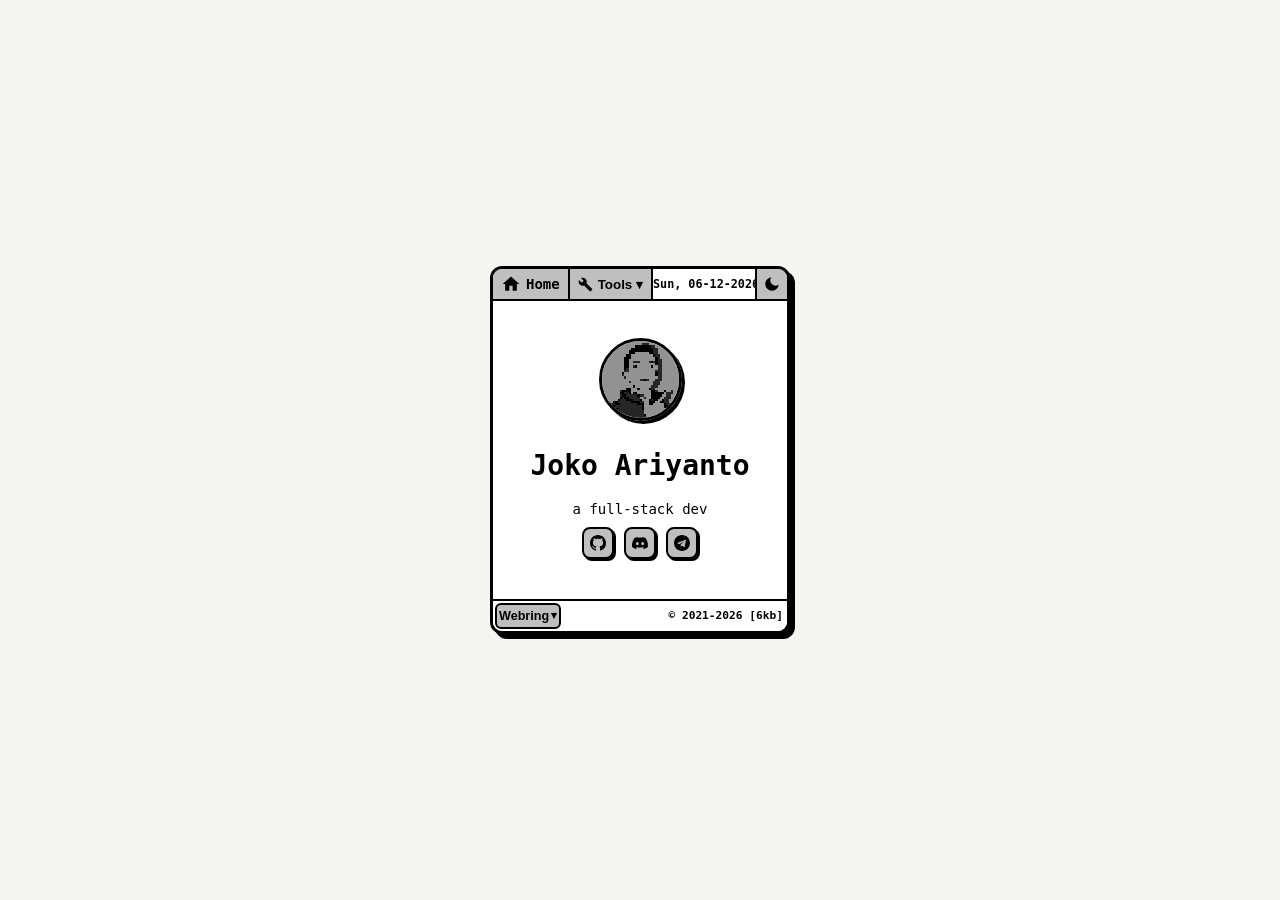
==== index.html @ 72a2d40f "Fix title ID for user in index.html Updated the avatar title from 'title' to 'user'." ====
<!DOCTYPE html><html lang="en"><head><meta charset="UTF-8"><meta name="viewport" content="width=device-width,initial-scale=1,maximum-scale=1,user-scalable=no"><link rel="icon" href="img/logo.png"><link href="https://fonts.googleapis.com/css2?family=Lobster&display=swap" rel="stylesheet"><link href="style.min.css" rel="stylesheet"><title>Joko Ariyanto</title></head><body><div id="container"><nav class="navbar"><div class="nav-left"><a style="cursor: not-allowed;" class="nav-link"><svg viewBox="0 0 24 24" width="20" height="20" fill="currentColor"><path d="M10 20v-6h4v6h5v-8h3L12 3 2 12h3v8z"/></svg>Home</a><button class="nav-btn" id="toolsBtn" onclick="toggleToolsDropdown(event)"><svg viewBox="0 0 24 24" width="15" height="15" fill="currentColor"><path d="M22.7 19l-9.1-9.1c.9-2.3.4-5-1.5-6.9-2-2-5-2.4-7.4-1.3L9 6 6 9 1.6 4.7C.5 7.1.9 10.1 2.9 12.1c1.9 1.9 4.6 2.4 6.9 1.5l9.1 9.1c.4.4 1 .4 1.4 0l2.3-2.3c.5-.4.5-1.1.1-1.4z"/></svg>Tools &#9662;</button></div><div class="nav-line" id="navLine"><span class="marquee-text" id="dateTimeMarquee"></span></div><button class="theme-btn" id="themeBtn" onclick="toggleTheme()" title="Change Theme"><svg id="themeIcon" viewBox="0 0 24 24"></svg></button></nav><img id="avatar" src="img/logo.png" alt="Avatar"><h1 id="title">Joko Ariyanto</h1><p>a full-stack dev</p><p class="social-icons"><a href="https://github.com/jokoarynt" target="_blank" title="GitHub" class="social-github"><svg viewBox="0 0 24 24"><path d="M12 0C5.37 0 0 5.37 0 12c0 5.31 3.435 9.795 8.205 11.385.6.105.825-.255.825-.57 0-.285-.015-1.23-.015-2.235-3.015.555-3.795-.735-4.035-1.41-.135-.345-.72-1.41-1.23-1.695-.42-.225-1.02-.78-.015-.795.945-.015 1.62.87 1.845 1.23 1.08 1.815 2.805 1.305 3.495.99.105-.78.42-1.305.765-1.605-2.67-.3-5.46-1.335-5.46-5.925 0-1.305.465-2.385 1.23-3.225-.12-.3-.54-1.53.12-3.18 0 0 1.005-.315 3.3 1.23.96-.27 1.98-.405 3-.405s2.04.135 3 .405c2.295-1.56 3.3-1.23 3.3-1.23.66 1.65.24 2.88.12 3.18.765.84 1.23 1.905 1.23 3.225 0 4.605-2.805 5.625-5.475 5.925.435.375.81 1.095.81 2.22 0 1.605-.015 2.895-.015 3.3 0 .315.225.69.825.57A12.02 12.02 0 0024 12c0-6.63-5.37-12-12-12z"/></svg></a><a href="https://discord.com/users/1559719492014186618" target="_blank" title="Discord" class="social-discord"><svg viewBox="0 0 24 24"><path d="M20.317 4.37a19.791 19.791 0 00-4.885-1.515.074.074 0 00-.079.037c-.21.375-.444.864-.608 1.25a18.27 18.27 0 00-5.487 0 12.64 12.64 0 00-.617-1.25.077.077 0 00-.079-.037A19.736 19.736 0 003.677 4.37a.07.07 0 00-.032.027C.533 9.046-.32 13.58.099 18.057a.082.082 0 00.031.057 19.9 19.9 0 005.993 3.03.078.078 0 00.084-.028c.462-.63.874-1.295 1.226-1.994.021-.041.001-.09-.041-.106a13.107 13.107 0 01-1.872-.892.077.077 0 01-.008-.128 10.2 10.2 0 00.372-.292.074.074 0 01.077-.01c3.927 1.793 8.18 1.793 12.061 0a.074.074 0 01.078.01c.12.098.246.198.373.292a.077.077 0 01-.006.127 12.299 12.299 0 01-1.873.892.077.077 0 00-.041.107c.36.698.772 1.362 1.225 1.993a.076.076 0 00.084.028 19.839 19.839 0 006.002-3.03.077.077 0 00.032-.054c.5-5.177-.838-9.674-3.549-13.66a.061.061 0 00-.031-.028zM8.02 15.33c-1.183 0-2.157-1.085-2.157-2.419 0-1.333.956-2.419 2.157-2.419 1.21 0 2.176 1.096 2.157 2.42 0 1.333-.956 2.418-2.157 2.418zm7.975 0c-1.183 0-2.157-1.085-2.157-2.419 0-1.333.955-2.419 2.157-2.419 1.21 0 2.176 1.096 2.157 2.42 0 1.333-.946 2.418-2.157 2.418z"/></svg></a><a href="https://jokoarynt.t.me" target="_blank" title="Telegram" class="social-telegram"><svg viewBox="0 0 24 24"><path d="M12 0C5.373 0 0 5.373 0 12s5.373 12 12 12 12-5.373 12-12S18.627 0 12 0zm5.894 8.221l-1.97 9.28c-.145.658-.537.818-1.084.508l-3-2.21-1.446 1.394c-.14.14-.26.26-.534.26l.213-3.053 5.56-5.023c.242-.213-.054-.334-.373-.121l-6.871 4.326-2.962-.924c-.643-.204-.657-.643.136-.953l11.57-4.461c.538-.195 1.006.128.832.942z"/></svg></a></p><nav class="bottom-navbar"><div class="nav-left webring-container"><span class="dropdown" id="customDropdown"><button class="drop-btn" id="dropBtn" onclick="toggleDropdown(event)"><span id="dropLabel">Webring</span><span class="drop-arrow">&#9662;</span></button></span><div id="wrActionButtons" class="fade-anim hidden" style="display:inline-flex;align-items:center;gap:3px"><a id="wr-site" class="wr-icon-btn" href="#" target="_blank" title="Webring info"><svg viewBox="0 0 24 24" fill="none" stroke="currentColor" stroke-width="2.5" stroke-linecap="round" stroke-linejoin="round"><path d="M9.09 9a3 3 0 0 1 5.83 1c0 2-3 3-3 3"/><line x1="12" y1="17" x2="12.01" y2="17"/></svg></a><a id="wr-prev" class="wr-icon-btn" href="#" target="_top" title="Previous"><svg viewBox="0 0 24 24" fill="none" stroke="currentColor" stroke-width="2"><polyline points="15 18 9 12 15 6"/></svg></a><span id="wr-rnd-wrapper" style="display:inline-flex"><a id="wr-rnd" class="wr-icon-btn" href="#" target="_top" title="Random"><svg viewBox="0 0 24 24" fill="none" stroke="currentColor" stroke-width="2"><polyline points="16 3 21 3 21 8"/><line x1="4" y1="20" x2="21" y2="3"/><polyline points="21 16 21 21 16 21"/><line x1="15" y1="15" x2="21" y2="21"/><line x1="4" y1="4" x2="9" y2="9"/></svg></a></span><a id="wr-next" class="wr-icon-btn" href="#" target="_top" title="Next"><svg viewBox="0 0 24 24" fill="none" stroke="currentColor" stroke-width="2"><polyline points="9 18 15 12 9 6"/></svg></a></div></div><div class="nav-right copyright fade-anim" id="copyrightEl">&copy; 2021-<span id="currentYear"></span> [<span id="s"></span>]</div></nav></div><div class="tools-menu" id="toolsMenu"><a href="#">Converter</a></div><div class="drop-menu" id="dropMenu"><div class="disabled-item" onclick='changeWebring("0")'>Webring</div><div onclick='changeWebring("1")'>Foxwells</div><div onclick='changeWebring("2")'>Kanring</div><div onclick='changeWebring("3")'>No AI</div><div onclick='changeWebring("4")'>Octo Ring</div><div onclick='changeWebring("5")'>Tokukatsu</div><div onclick='changeWebring("6")'>Roboring</div></div><script src="script.min.js"></script></body></html>
---- style.min.css ----
html{font-size:100%}:root{--bg-color:#f4f4f0;--card-bg:#fff;--text-color:#000;--accent-color:#bfbfbf;--border-color:#000;--shadow-color:#000;--disabled-item-color:#888888}[data-theme=night]{--bg-color:#121212;--card-bg:#1e1e1e;--text-color:#fff;--accent-color:#bfbfbf;--border-color:#fff;--shadow-color:#fff;--disabled-item-color:#777777}body{height:100vh;display:grid;place-content:center;background:var(--bg-color);color:var(--text-color);text-align:center;font-family:monospace,sans-serif;font-size:.875rem;margin:0;overflow:hidden;transition:background .3s ease,color .3s ease}body.gb{min-height:100vh;display:flex;flex-direction:column;justify-content:flex-start;align-items:center;margin:0;padding:24px 10px;box-sizing:border-box;overflow-y:auto!important;overflow-x:hidden!important}p{margin:0 0 .6rem}a{color:var(--text-color);text-decoration:none;font-weight:700}a:hover{background:var(--accent-color);color:#000}#container{width:300px;max-width:88vw;padding:0 15px 1.8rem 15px;box-sizing:border-box;background:var(--card-bg);border:3px solid var(--border-color);box-shadow:5px 5px 0 var(--shadow-color);border-radius:12px;display:flex;flex-direction:column;align-items:center;position:relative;overflow:hidden;transition:background .3s ease,border .3s ease,box-shadow .3s ease}body.gb #container{width:450px!important;max-width:92vw!important;height:auto!important;max-height:none!important;overflow:visible!important;margin:auto auto!important;border:3px solid var(--border-color,#000000)!important;box-shadow:5px 5px 0 var(--shadow-color,#000000)!important;border-radius:12px!important}.navbar{width:calc(100% + 30px);margin-left:-15px;margin-right:-15px;display:flex;align-items:center;margin-bottom:2.3rem}.nav-left{display:flex;align-items:center}body.gb #container .navbar .nav-left>*:first-child{border-top-left-radius:9px}body.gb #container .navbar .theme-btn{border-top-right-radius:9px}body.gb #container .bottom-navbar{border-bottom-left-radius:9px;border-bottom-right-radius:9px}.nav-link,.nav-btn{background:var(--accent-color);color:#000;height:32px;padding:0 8px;font-weight:700;cursor:pointer;display:inline-flex;align-items:center;justify-content:center;gap:5px;text-decoration:none;box-sizing:border-box;border-top:none;border-left:none;border-right:2px solid var(--border-color);border-bottom:2px solid var(--border-color)}.nav-line{height:32px;flex-grow:1;border-bottom:2px solid var(--border-color);box-sizing:border-box;overflow:hidden;position:relative;display:flex;align-items:center;white-space:nowrap;cursor:pointer;user-select:none}.marquee-text{position:absolute;font-size:84%;font-weight:700;color:var(--text-color);animation:marquee 8s linear infinite}.nav-line.paused .marquee-text{animation-play-state:paused}@keyframes marquee{0%{transform:translateX(160px)}100%{transform:translateX(-100%)}}.theme-btn{width:32px;height:32px;background:var(--accent-color);border:2px solid var(--border-color);border-top:none;border-right:none;border-left:2px solid var(--border-color);border-radius:0;cursor:pointer;display:grid;place-content:center;padding:0;box-sizing:border-box}.theme-btn svg{width:18px;height:18px}#avatar{image-rendering:pixelated;height:5.5em;width:5.5em;object-fit:cover;border:3px solid var(--border-color);border-radius:50%;margin-bottom:.6rem;box-shadow:3px 3px 0 var(--shadow-color);transition:transform .1s ease,box-shadow .1s ease}#avatar:hover{transform:translateY(2px);box-shadow:none}#user{margin:0 0 .2rem;font-size:2.2rem;font-family:'Lobster',cursive;font-weight:400;letter-spacing:.5px}.social-icons{display:inline-flex;gap:10px;justify-content:center;align-items:center;margin:0 0 1.5rem}.social-icons a{display:inline-flex;padding:6px;background:var(--accent-color);border:2px solid var(--border-color);border-radius:8px;box-shadow:2px 2px 0 var(--shadow-color);transition:transform .1s ease,box-shadow .1s ease,background .2s ease}.social-icons a:hover{transform:translateY(2px);box-shadow:none;padding:6px}.social-github:hover{background:#24292e!important}.social-github:hover svg{fill:#fff!important}.social-discord:hover{background:#5865F2!important}.social-discord:hover svg{fill:#fff!important}.social-telegram:hover{background:#229ED9!important}.social-telegram:hover svg{fill:#fff!important}.social-icons svg{width:16px;height:16px;fill:#000;transition:fill .2s ease}@keyframes fadeIn{from{opacity:0;transform:translateY(5px)}to{opacity:1;transform:translateY(0)}}.dropdown{position:relative;display:inline-block;vertical-align:middle}.drop-btn{background:var(--card-bg);color:var(--text-color);border:2px solid var(--border-color);border-radius:6px;height:26px;padding:0 2px;font-size:90%;font-weight:700;cursor:pointer;display:inline-flex;align-items:center;gap:2px;box-shadow:none;transition:background .1s ease;box-sizing:border-box}.drop-btn:hover{background:var(--accent-color);color:#000}@keyframes blinkArrow{0%,100%{opacity:1}50%{opacity:.2}}.drop-arrow{font-size:90%;line-height:1;display:inline-block;animation:blinkArrow 1.2s infinite ease-in-out}.drop-menu{display:none;position:absolute;background:var(--card-bg);border:2px solid var(--border-color);border-radius:6px;border-bottom-left-radius:12px;z-index:99999;text-align:left;box-sizing:border-box;min-width:84px}.drop-menu.show{font-size:90%;display:block;animation:fadeIn .3s ease forwards;border-bottom-left-radius:6px}.drop-menu div{padding:7px 9px;cursor:pointer;color:var(--text-color);font-size:90%;font-weight:700;border-bottom:1px solid var(--border-color)}.drop-menu div.disabled-item{color:var(--disabled-item-color);opacity:.65}.drop-menu div.disabled-item:hover{background:#fff0;color:var(--disabled-item-color)}.drop-menu div:last-child{border-bottom:none}.drop-menu div:not(.disabled-item):hover{background:var(--accent-color);color:#000}.tools-menu{display:none;position:fixed;z-index:10001;text-align:left;box-sizing:border-box}.tools-menu.show{display:block;animation:fadeIn .3s ease forwards}.tools-menu a{display:flex;align-items:center;justify-content:flex-start;height:32px;padding:0 8px;background:var(--accent-color);color:#000;border:2px solid var(--border-color);border-top:none;font-weight:700;text-decoration:none;box-sizing:border-box;white-space:nowrap}.bottom-navbar{width:calc(100% + 30px);margin-left:-15px;margin-right:-15px;margin-bottom:-1.8rem;margin-top:1rem;padding:0 4px 0 2px;display:flex;align-items:center;justify-content:space-between;background:var(--card-bg);border-top:2px solid var(--border-color);box-sizing:border-box;height:32px}.bottom-navbar .nav-left{display:flex;align-items:center;gap:3px}.bottom-navbar .wr-icon-btn{display:inline-flex;align-items:center;justify-content:center;height:26px;width:26px;padding:0;background:var(--accent-color);border:2px solid var(--border-color);border-radius:6px;box-shadow:none;transition:background .2s ease;color:#000;box-sizing:border-box}.bottom-navbar .wr-icon-btn:hover{background:var(--card-bg);color:var(--text-color)}.bottom-navbar .wr-icon-btn svg{width:18px;height:18px;stroke:currentColor}.fade-anim{opacity:1;visibility:visible;transition:opacity .3s ease,visibility .3s ease}.fade-anim.hidden{opacity:0;visibility:hidden;pointer-events:none;width:0;overflow:hidden;margin:0;padding:0}.bottom-navbar .copyright{font-size:80%;font-weight:700;color:var(--text-color)}#giscus-wrapper{width:100%;text-align:left;box-sizing:border-box;padding:0 5px}@media (min-width:768px){#giscus-wrapper{padding:0 20px!important}}
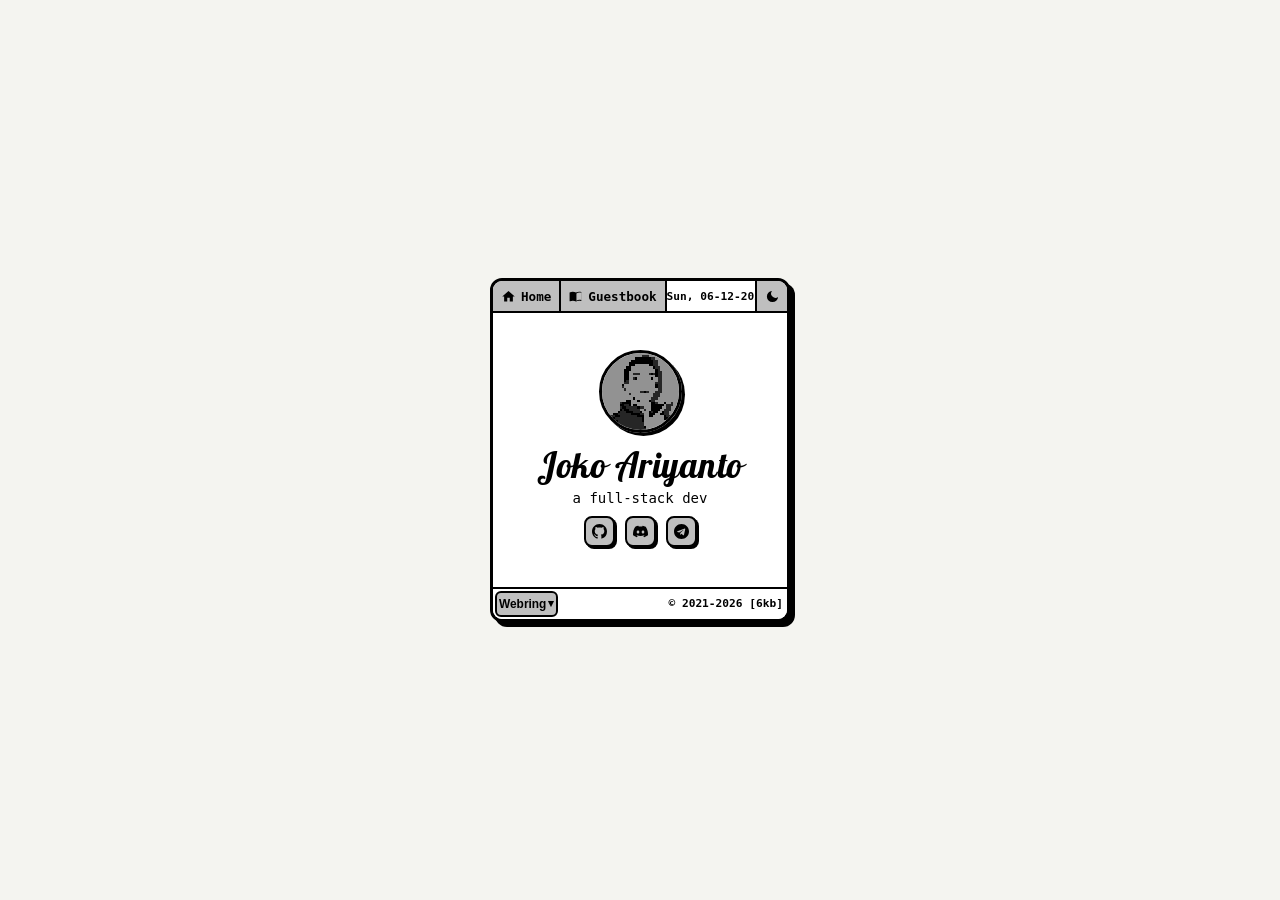
==== commit 2e08015e: "Fix viewport meta tag for better scaling Updated viewport meta tag for improved responsiveness." ====
--- a/index.html
+++ b/index.html
@@ -1 +1 @@
-<!DOCTYPE html><html lang="en"><head><meta charset="UTF-8"><meta name="viewport" content="width=device-width,initial-scale=1,maximum-scale=1,user-scalable=no"><link rel="icon" href="img/logo.png"><link href="https://fonts.googleapis.com/css2?family=Lobster&display=swap" rel="stylesheet"><link href="style.min.css" rel="stylesheet"><title>Joko Ariyanto</title></head><body><div id="container"><nav class="navbar"><div class="nav-left"><a style="cursor: not-allowed;" class="nav-link"><svg viewBox="0 0 24 24" width="20" height="20" fill="currentColor"><path d="M10 20v-6h4v6h5v-8h3L12 3 2 12h3v8z"/></svg>Home</a><button class="nav-btn" id="toolsBtn" onclick="toggleToolsDropdown(event)"><svg viewBox="0 0 24 24" width="15" height="15" fill="currentColor"><path d="M22.7 19l-9.1-9.1c.9-2.3.4-5-1.5-6.9-2-2-5-2.4-7.4-1.3L9 6 6 9 1.6 4.7C.5 7.1.9 10.1 2.9 12.1c1.9 1.9 4.6 2.4 6.9 1.5l9.1 9.1c.4.4 1 .4 1.4 0l2.3-2.3c.5-.4.5-1.1.1-1.4z"/></svg>Tools &#9662;</button></div><div class="nav-line" id="navLine"><span class="marquee-text" id="dateTimeMarquee"></span></div><button class="theme-btn" id="themeBtn" onclick="toggleTheme()" title="Change Theme"><svg id="themeIcon" viewBox="0 0 24 24"></svg></button></nav><img id="avatar" src="img/logo.png" alt="Avatar"><h1 id="title">Joko Ariyanto</h1><p>a full-stack dev</p><p class="social-icons"><a href="https://github.com/jokoarynt" target="_blank" title="GitHub" class="social-github"><svg viewBox="0 0 24 24"><path d="M12 0C5.37 0 0 5.37 0 12c0 5.31 3.435 9.795 8.205 11.385.6.105.825-.255.825-.57 0-.285-.015-1.23-.015-2.235-3.015.555-3.795-.735-4.035-1.41-.135-.345-.72-1.41-1.23-1.695-.42-.225-1.02-.78-.015-.795.945-.015 1.62.87 1.845 1.23 1.08 1.815 2.805 1.305 3.495.99.105-.78.42-1.305.765-1.605-2.67-.3-5.46-1.335-5.46-5.925 0-1.305.465-2.385 1.23-3.225-.12-.3-.54-1.53.12-3.18 0 0 1.005-.315 3.3 1.23.96-.27 1.98-.405 3-.405s2.04.135 3 .405c2.295-1.56 3.3-1.23 3.3-1.23.66 1.65.24 2.88.12 3.18.765.84 1.23 1.905 1.23 3.225 0 4.605-2.805 5.625-5.475 5.925.435.375.81 1.095.81 2.22 0 1.605-.015 2.895-.015 3.3 0 .315.225.69.825.57A12.02 12.02 0 0024 12c0-6.63-5.37-12-12-12z"/></svg></a><a href="https://discord.com/users/1559719492014186618" target="_blank" title="Discord" class="social-discord"><svg viewBox="0 0 24 24"><path d="M20.317 4.37a19.791 19.791 0 00-4.885-1.515.074.074 0 00-.079.037c-.21.375-.444.864-.608 1.25a18.27 18.27 0 00-5.487 0 12.64 12.64 0 00-.617-1.25.077.077 0 00-.079-.037A19.736 19.736 0 003.677 4.37a.07.07 0 00-.032.027C.533 9.046-.32 13.58.099 18.057a.082.082 0 00.031.057 19.9 19.9 0 005.993 3.03.078.078 0 00.084-.028c.462-.63.874-1.295 1.226-1.994.021-.041.001-.09-.041-.106a13.107 13.107 0 01-1.872-.892.077.077 0 01-.008-.128 10.2 10.2 0 00.372-.292.074.074 0 01.077-.01c3.927 1.793 8.18 1.793 12.061 0a.074.074 0 01.078.01c.12.098.246.198.373.292a.077.077 0 01-.006.127 12.299 12.299 0 01-1.873.892.077.077 0 00-.041.107c.36.698.772 1.362 1.225 1.993a.076.076 0 00.084.028 19.839 19.839 0 006.002-3.03.077.077 0 00.032-.054c.5-5.177-.838-9.674-3.549-13.66a.061.061 0 00-.031-.028zM8.02 15.33c-1.183 0-2.157-1.085-2.157-2.419 0-1.333.956-2.419 2.157-2.419 1.21 0 2.176 1.096 2.157 2.42 0 1.333-.956 2.418-2.157 2.418zm7.975 0c-1.183 0-2.157-1.085-2.157-2.419 0-1.333.955-2.419 2.157-2.419 1.21 0 2.176 1.096 2.157 2.42 0 1.333-.946 2.418-2.157 2.418z"/></svg></a><a href="https://jokoarynt.t.me" target="_blank" title="Telegram" class="social-telegram"><svg viewBox="0 0 24 24"><path d="M12 0C5.373 0 0 5.373 0 12s5.373 12 12 12 12-5.373 12-12S18.627 0 12 0zm5.894 8.221l-1.97 9.28c-.145.658-.537.818-1.084.508l-3-2.21-1.446 1.394c-.14.14-.26.26-.534.26l.213-3.053 5.56-5.023c.242-.213-.054-.334-.373-.121l-6.871 4.326-2.962-.924c-.643-.204-.657-.643.136-.953l11.57-4.461c.538-.195 1.006.128.832.942z"/></svg></a></p><nav class="bottom-navbar"><div class="nav-left webring-container"><span class="dropdown" id="customDropdown"><button class="drop-btn" id="dropBtn" onclick="toggleDropdown(event)"><span id="dropLabel">Webring</span><span class="drop-arrow">&#9662;</span></button></span><div id="wrActionButtons" class="fade-anim hidden" style="display:inline-flex;align-items:center;gap:3px"><a id="wr-site" class="wr-icon-btn" href="#" target="_blank" title="Webring info"><svg viewBox="0 0 24 24" fill="none" stroke="currentColor" stroke-width="2.5" stroke-linecap="round" stroke-linejoin="round"><path d="M9.09 9a3 3 0 0 1 5.83 1c0 2-3 3-3 3"/><line x1="12" y1="17" x2="12.01" y2="17"/></svg></a><a id="wr-prev" class="wr-icon-btn" href="#" target="_top" title="Previous"><svg viewBox="0 0 24 24" fill="none" stroke="currentColor" stroke-width="2"><polyline points="15 18 9 12 15 6"/></svg></a><span id="wr-rnd-wrapper" style="display:inline-flex"><a id="wr-rnd" class="wr-icon-btn" href="#" target="_top" title="Random"><svg viewBox="0 0 24 24" fill="none" stroke="currentColor" stroke-width="2"><polyline points="16 3 21 3 21 8"/><line x1="4" y1="20" x2="21" y2="3"/><polyline points="21 16 21 21 16 21"/><line x1="15" y1="15" x2="21" y2="21"/><line x1="4" y1="4" x2="9" y2="9"/></svg></a></span><a id="wr-next" class="wr-icon-btn" href="#" target="_top" title="Next"><svg viewBox="0 0 24 24" fill="none" stroke="currentColor" stroke-width="2"><polyline points="9 18 15 12 9 6"/></svg></a></div></div><div class="nav-right copyright fade-anim" id="copyrightEl">&copy; 2021-<span id="currentYear"></span> [<span id="s"></span>]</div></nav></div><div class="tools-menu" id="toolsMenu"><a href="#">Converter</a></div><div class="drop-menu" id="dropMenu"><div class="disabled-item" onclick='changeWebring("0")'>Webring</div><div onclick='changeWebring("1")'>Foxwells</div><div onclick='changeWebring("2")'>Kanring</div><div onclick='changeWebring("3")'>No AI</div><div onclick='changeWebring("4")'>Octo Ring</div><div onclick='changeWebring("5")'>Tokukatsu</div><div onclick='changeWebring("6")'>Roboring</div></div><script src="script.min.js"></script></body></html>
+<!DOCTYPE html><html lang="en"><head><meta charset="UTF-8"><meta name="viewport" content="width=device-width, initial-scale=1.0, maximum-scale=1.0, user-scalable=no"><link rel="icon" href="img/logo.png"><link href="https://fonts.googleapis.com/css2?family=Lobster&display=swap" rel="stylesheet"><link href="style.min.css" rel="stylesheet"><title>Joko Ariyanto</title></head><body><div id="container"><nav class="navbar"><div class="nav-left"><a style="cursor:not-allowed;" class="nav-link"><svg viewBox="0 0 24 24" width="15" height="15" fill="currentColor"><path d="M10 20v-6h4v6h5v-8h3L12 3 2 12h3v8z"/></svg> Home </a><a href="/gb" class="nav-link"><svg viewBox="0 0 24 24" width="14" height="14" fill="currentColor"><path d="M21 5c-1.11-.35-2.33-.5-3.5-.5-1.95 0-4.05.4-5.5 1.5-1.45-1.1-3.55-1.5-5.5-1.5S2.45 4.9 1 6v14.65c0 .25.25.5.5.5.1 0 .15-.05.25-.05C3.1 20.45 5.05 20 6.5 20c1.95 0 4.05.4 5.5 1.5 1.35-.95 3.35-1.4 5.25-1.45 1.15 0 2.3.15 3.25.45.35.1.7-.15.7-.5V5.5c0-.2-.15-.4-.35-.5zm0 14c-1-.3-2.15-.45-3.25-.45-1.7 0-3.5.45-5 1.45V7.5c1.5-1 3.3-1.5 5-1.5 1.1 0 2.25.15 3.25.45v13.5z"/></svg> Guestbook </a><button style="display:none;" class="nav-btn" id="toolsBtn" onclick="toggleToolsDropdown(event)"><svg viewBox="0 0 24 24" width="15" height="15" fill="currentColor"><path d="M22.7 19l-9.1-9.1c.9-2.3.4-5-1.5-6.9-2-2-5-2.4-7.4-1.3L9 6 6 9 1.6 4.7C.5 7.1.9 10.1 2.9 12.1c1.9 1.9 4.6 2.4 6.9 1.5l9.1 9.1c.4.4 1 .4 1.4 0l2.3-2.3c.5-.4.5-1.1.1-1.4z"/></svg> Tools &#9662; </button></div><div class="nav-line" id="navLine"><span class="marquee-text" id="dateTimeMarquee"></span></div><button class="theme-btn" id="themeBtn" onclick="toggleTheme()" title="Change Theme"><svg id="themeIcon" viewBox="0 0 24 24"></svg></button></nav><img id="avatar" src="img/logo.png" alt="Avatar"><h1 id="title">Joko Ariyanto</h1><p>a full-stack dev</p><p class="social-icons"><a href="https://github.com/jokoarynt" target="_blank" title="GitHub" class="social-github"><svg viewBox="0 0 24 24"><path d="M12 0C5.37 0 0 5.37 0 12c0 5.31 3.435 9.795 8.205 11.385.6.105.825-.255.825-.57 0-.285-.015-1.23-.015-2.235-3.015.555-3.795-.735-4.035-1.41-.135-.345-.72-1.41-1.23-1.695-.42-.225-1.02-.78-.015-.795.945-.015 1.62.87 1.845 1.23 1.08 1.815 2.805 1.305 3.495.99.105-.78.42-1.305.765-1.605-2.67-.3-5.46-1.335-5.46-5.925 0-1.305.465-2.385 1.23-3.225-.12-.3-.54-1.53.12-3.18 0 0 1.005-.315 3.3 1.23.96-.27 1.98-.405 3-.405s2.04.135 3 .405c2.295-1.56 3.3-1.23 3.3-1.23.66 1.65.24 2.88.12 3.18.765.84 1.23 1.905 1.23 3.225 0 4.605-2.805 5.625-5.475 5.925.435.375.81 1.095.81 2.22 0 1.605-.015 2.895-.015 3.3 0 .315.225.69.825.57A12.02 12.02 0 0024 12c0-6.63-5.37-12-12-12z"/></svg></a><a href="https://discord.com/users/1559719492014186618" target="_blank" title="Discord" class="social-discord"><svg viewBox="0 0 24 24"><path d="M20.317 4.37a19.791 19.791 0 00-4.885-1.515.074.074 0 00-.079.037c-.21.375-.444.864-.608 1.25a18.27 18.27 0 00-5.487 0 12.64 12.64 0 00-.617-1.25.077.077 0 00-.079-.037A19.736 19.736 0 003.677 4.37a.07.07 0 00-.032.027C.533 9.046-.32 13.58.099 18.057a.082.082 0 00.031.057 19.9 19.9 0 005.993 3.03.078.078 0 00.084-.028c.462-.63.874-1.295 1.226-1.994.021-.041.001-.09-.041-.106a13.107 13.107 0 01-1.872-.892.077.077 0 01-.008-.128 10.2 10.2 0 00.372-.292.074.074 0 01.077-.01c3.927 1.793 8.18 1.793 12.061 0a.074.074 0 01.078.01c.12.098.246.198.373.292a.077.077 0 01-.006.127 12.299 12.299 0 01-1.873.892.077.077 0 00-.041.107c.36.698.772 1.362 1.225 1.993a.076.076 0 00.084.028 19.839 19.839 0 006.002-3.03.077.077 0 00.032-.054c.5-5.177-.838-9.674-3.549-13.66a.061.061 0 00-.031-.028zM8.02 15.33c-1.183 0-2.157-1.085-2.157-2.419 0-1.333.956-2.419 2.157-2.419 1.21 0 2.176 1.096 2.157 2.42 0 1.333-.956 2.418-2.157 2.418zm7.975 0c-1.183 0-2.157-1.085-2.157-2.419 0-1.333.955-2.419 2.157-2.419 1.21 0 2.176 1.096 2.157 2.42 0 1.333-.946 2.418-2.157 2.418z"/></svg></a><a href="https://jokoarynt.t.me" target="_blank" title="Telegram" class="social-telegram"><svg viewBox="0 0 24 24"><path d="M12 0C5.373 0 0 5.373 0 12s5.373 12 12 12 12-5.373 12-12S18.627 0 12 0zm5.894 8.221l-1.97 9.28c-.145.658-.537.818-1.084.508l-3-2.21-1.446 1.394c-.14.14-.26.26-.534.26l.213-3.053 5.56-5.023c.242-.213-.054-.334-.373-.121l-6.871 4.326-2.962-.924c-.643-.204-.657-.643.136-.953l11.57-4.461c.538-.195 1.006.128.832.942z"/></svg></a></p><nav class="bottom-navbar"><div class="nav-left webring-container"><span class="dropdown" id="customDropdown"><button class="drop-btn" id="dropBtn" onclick="toggleDropdown(event)"><span id="dropLabel">Webring</span><span class="drop-arrow">&#9662;</span></button></span><div id="wrActionButtons" class="fade-anim hidden" style="display:inline-flex;align-items:center;gap:3px;"><a id="wr-site" class="wr-icon-btn" href="#" target="_blank" title="Webring info"><svg viewBox="0 0 24 24" fill="none" stroke="currentColor" stroke-width="2.5" stroke-linecap="round" stroke-linejoin="round"><path d="M9.09 9a3 3 0 0 1 5.83 1c0 2-3 3-3 3"/><line x1="12" y1="17" x2="12.01" y2="17"/></svg></a><a id="wr-prev" class="wr-icon-btn" href="#" target="_top" title="Previous"><svg viewBox="0 0 24 24" fill="none" stroke="currentColor" stroke-width="2"><polyline points="15 18 9 12 15 6"/></svg></a><span id="wr-rnd-wrapper" style="display:inline-flex;"><a id="wr-rnd" class="wr-icon-btn" href="#" target="_top" title="Random"><svg viewBox="0 0 24 24" fill="none" stroke="currentColor" stroke-width="2"><polyline points="16 3 21 3 21 8"/><line x1="4" y1="20" x2="21" y2="3"/><polyline points="21 16 21 21 16 21"/><line x1="15" y1="15" x2="21" y2="21"/><line x1="4" y1="4" x2="9" y2="9"/></svg></a></span><a id="wr-next" class="wr-icon-btn" href="#" target="_top" title="Next"><svg viewBox="0 0 24 24" fill="none" stroke="currentColor" stroke-width="2"><polyline points="9 18 15 12 9 6"/></svg></a></div></div><div class="nav-right copyright fade-anim" id="copyrightEl"> &copy; 2021-<span id="currentYear"></span> [<span id="s"></span>] </div></nav></div><div class="tools-menu" id="toolsMenu"><a href="#">Converter</a></div><div class="drop-menu" id="dropMenu"><div class="disabled-item" onclick="changeWebring('0')">Webring</div><div onclick="changeWebring('1')">Foxwells</div><div onclick="changeWebring('2')">Kanring</div><div onclick="changeWebring('3')">No AI</div><div onclick="changeWebring('4')">Octo Ring</div><div onclick="changeWebring('5')">Tokukatsu</div><div onclick="changeWebring('6')">Roboring</div></div><script src="script.min.js"></script></body></html>
--- a/style.min.css
+++ b/style.min.css
@@ -1 +1 @@
-html{font-size:100%}:root{--bg-color:#f4f4f0;--card-bg:#fff;--text-color:#000;--accent-color:#bfbfbf;--border-color:#000;--shadow-color:#000;--disabled-item-color:#888888}[data-theme=night]{--bg-color:#121212;--card-bg:#1e1e1e;--text-color:#fff;--accent-color:#bfbfbf;--border-color:#fff;--shadow-color:#fff;--disabled-item-color:#777777}body{height:100vh;display:grid;place-content:center;background:var(--bg-color);color:var(--text-color);text-align:center;font-family:monospace,sans-serif;font-size:.875rem;margin:0;overflow:hidden;transition:background .3s ease,color .3s ease}body.gb{min-height:100vh;display:flex;flex-direction:column;justify-content:flex-start;align-items:center;margin:0;padding:24px 10px;box-sizing:border-box;overflow-y:auto!important;overflow-x:hidden!important}p{margin:0 0 .6rem}a{color:var(--text-color);text-decoration:none;font-weight:700}a:hover{background:var(--accent-color);color:#000}#container{width:300px;max-width:88vw;padding:0 15px 1.8rem 15px;box-sizing:border-box;background:var(--card-bg);border:3px solid var(--border-color);box-shadow:5px 5px 0 var(--shadow-color);border-radius:12px;display:flex;flex-direction:column;align-items:center;position:relative;overflow:hidden;transition:background .3s ease,border .3s ease,box-shadow .3s ease}body.gb #container{width:450px!important;max-width:92vw!important;height:auto!important;max-height:none!important;overflow:visible!important;margin:auto auto!important;border:3px solid var(--border-color,#000000)!important;box-shadow:5px 5px 0 var(--shadow-color,#000000)!important;border-radius:12px!important}.navbar{width:calc(100% + 30px);margin-left:-15px;margin-right:-15px;display:flex;align-items:center;margin-bottom:2.3rem}.nav-left{display:flex;align-items:center}body.gb #container .navbar .nav-left>*:first-child{border-top-left-radius:9px}body.gb #container .navbar .theme-btn{border-top-right-radius:9px}body.gb #container .bottom-navbar{border-bottom-left-radius:9px;border-bottom-right-radius:9px}.nav-link,.nav-btn{background:var(--accent-color);color:#000;height:32px;padding:0 8px;font-weight:700;cursor:pointer;display:inline-flex;align-items:center;justify-content:center;gap:5px;text-decoration:none;box-sizing:border-box;border-top:none;border-left:none;border-right:2px solid var(--border-color);border-bottom:2px solid var(--border-color)}.nav-line{height:32px;flex-grow:1;border-bottom:2px solid var(--border-color);box-sizing:border-box;overflow:hidden;position:relative;display:flex;align-items:center;white-space:nowrap;cursor:pointer;user-select:none}.marquee-text{position:absolute;font-size:84%;font-weight:700;color:var(--text-color);animation:marquee 8s linear infinite}.nav-line.paused .marquee-text{animation-play-state:paused}@keyframes marquee{0%{transform:translateX(160px)}100%{transform:translateX(-100%)}}.theme-btn{width:32px;height:32px;background:var(--accent-color);border:2px solid var(--border-color);border-top:none;border-right:none;border-left:2px solid var(--border-color);border-radius:0;cursor:pointer;display:grid;place-content:center;padding:0;box-sizing:border-box}.theme-btn svg{width:18px;height:18px}#avatar{image-rendering:pixelated;height:5.5em;width:5.5em;object-fit:cover;border:3px solid var(--border-color);border-radius:50%;margin-bottom:.6rem;box-shadow:3px 3px 0 var(--shadow-color);transition:transform .1s ease,box-shadow .1s ease}#avatar:hover{transform:translateY(2px);box-shadow:none}#user{margin:0 0 .2rem;font-size:2.2rem;font-family:'Lobster',cursive;font-weight:400;letter-spacing:.5px}.social-icons{display:inline-flex;gap:10px;justify-content:center;align-items:center;margin:0 0 1.5rem}.social-icons a{display:inline-flex;padding:6px;background:var(--accent-color);border:2px solid var(--border-color);border-radius:8px;box-shadow:2px 2px 0 var(--shadow-color);transition:transform .1s ease,box-shadow .1s ease,background .2s ease}.social-icons a:hover{transform:translateY(2px);box-shadow:none;padding:6px}.social-github:hover{background:#24292e!important}.social-github:hover svg{fill:#fff!important}.social-discord:hover{background:#5865F2!important}.social-discord:hover svg{fill:#fff!important}.social-telegram:hover{background:#229ED9!important}.social-telegram:hover svg{fill:#fff!important}.social-icons svg{width:16px;height:16px;fill:#000;transition:fill .2s ease}@keyframes fadeIn{from{opacity:0;transform:translateY(5px)}to{opacity:1;transform:translateY(0)}}.dropdown{position:relative;display:inline-block;vertical-align:middle}.drop-btn{background:var(--card-bg);color:var(--text-color);border:2px solid var(--border-color);border-radius:6px;height:26px;padding:0 2px;font-size:90%;font-weight:700;cursor:pointer;display:inline-flex;align-items:center;gap:2px;box-shadow:none;transition:background .1s ease;box-sizing:border-box}.drop-btn:hover{background:var(--accent-color);color:#000}@keyframes blinkArrow{0%,100%{opacity:1}50%{opacity:.2}}.drop-arrow{font-size:90%;line-height:1;display:inline-block;animation:blinkArrow 1.2s infinite ease-in-out}.drop-menu{display:none;position:absolute;background:var(--card-bg);border:2px solid var(--border-color);border-radius:6px;border-bottom-left-radius:12px;z-index:99999;text-align:left;box-sizing:border-box;min-width:84px}.drop-menu.show{font-size:90%;display:block;animation:fadeIn .3s ease forwards;border-bottom-left-radius:6px}.drop-menu div{padding:7px 9px;cursor:pointer;color:var(--text-color);font-size:90%;font-weight:700;border-bottom:1px solid var(--border-color)}.drop-menu div.disabled-item{color:var(--disabled-item-color);opacity:.65}.drop-menu div.disabled-item:hover{background:#fff0;color:var(--disabled-item-color)}.drop-menu div:last-child{border-bottom:none}.drop-menu div:not(.disabled-item):hover{background:var(--accent-color);color:#000}.tools-menu{display:none;position:fixed;z-index:10001;text-align:left;box-sizing:border-box}.tools-menu.show{display:block;animation:fadeIn .3s ease forwards}.tools-menu a{display:flex;align-items:center;justify-content:flex-start;height:32px;padding:0 8px;background:var(--accent-color);color:#000;border:2px solid var(--border-color);border-top:none;font-weight:700;text-decoration:none;box-sizing:border-box;white-space:nowrap}.bottom-navbar{width:calc(100% + 30px);margin-left:-15px;margin-right:-15px;margin-bottom:-1.8rem;margin-top:1rem;padding:0 4px 0 2px;display:flex;align-items:center;justify-content:space-between;background:var(--card-bg);border-top:2px solid var(--border-color);box-sizing:border-box;height:32px}.bottom-navbar .nav-left{display:flex;align-items:center;gap:3px}.bottom-navbar .wr-icon-btn{display:inline-flex;align-items:center;justify-content:center;height:26px;width:26px;padding:0;background:var(--accent-color);border:2px solid var(--border-color);border-radius:6px;box-shadow:none;transition:background .2s ease;color:#000;box-sizing:border-box}.bottom-navbar .wr-icon-btn:hover{background:var(--card-bg);color:var(--text-color)}.bottom-navbar .wr-icon-btn svg{width:18px;height:18px;stroke:currentColor}.fade-anim{opacity:1;visibility:visible;transition:opacity .3s ease,visibility .3s ease}.fade-anim.hidden{opacity:0;visibility:hidden;pointer-events:none;width:0;overflow:hidden;margin:0;padding:0}.bottom-navbar .copyright{font-size:80%;font-weight:700;color:var(--text-color)}#giscus-wrapper{width:100%;text-align:left;box-sizing:border-box;padding:0 5px}@media (min-width:768px){#giscus-wrapper{padding:0 20px!important}}
+html{font-size:100%}:root{--bg-color:#f4f4f0;--card-bg:#fff;--text-color:#000;--accent-color:#bfbfbf;--border-color:#000;--shadow-color:#000;--disabled-item-color:#888888}[data-theme=night]{--bg-color:#121212;--card-bg:#1e1e1e;--text-color:#fff;--accent-color:#bfbfbf;--border-color:#fff;--shadow-color:#fff;--disabled-item-color:#777777}body{height:100vh;display:grid;place-content:center;background:var(--bg-color);color:var(--text-color);text-align:center;font-family:monospace,sans-serif;font-size:.875rem;margin:0;overflow:hidden;transition:background .3s ease,color .3s ease}body.gb{min-height:100vh;display:flex;flex-direction:column;justify-content:flex-start;align-items:center;margin:0;padding:24px 10px;box-sizing:border-box;overflow-y:auto!important;overflow-x:hidden!important}p{margin:0 0 .6rem}a{color:var(--text-color);text-decoration:none;font-weight:700}a:hover{background:var(--accent-color);color:#000}#container{width:300px;max-width:88vw;padding:0 15px 1.8rem 15px;box-sizing:border-box;background:var(--card-bg);border:3px solid var(--border-color);box-shadow:5px 5px 0 var(--shadow-color);border-radius:12px;display:flex;flex-direction:column;align-items:center;position:relative;overflow:hidden;transition:background .3s ease,border .3s ease,box-shadow .3s ease}body.gb #container{width:450px!important;max-width:92vw!important;height:auto!important;max-height:none!important;overflow:visible!important;margin:auto auto!important;border:3px solid var(--border-color,#000000)!important;box-shadow:5px 5px 0 var(--shadow-color,#000000)!important;border-radius:12px!important}.navbar{width:calc(100% + 30px);margin-left:-15px;margin-right:-15px;display:flex;align-items:center;margin-bottom:2.3rem}.nav-left{display:flex;align-items:center}body.gb #container .navbar .nav-left>*:first-child{border-top-left-radius:9px}body.gb #container .navbar .theme-btn{border-top-right-radius:9px}body.gb #container .bottom-navbar{border-bottom-left-radius:9px;border-bottom-right-radius:9px}.nav-link,.nav-btn{background:var(--accent-color);color:#000;height:32px;padding:0 8px;font-size:90%;font-weight:700;cursor:pointer;display:inline-flex;align-items:center;justify-content:center;gap:5px;text-decoration:none;box-sizing:border-box;border-top:none;border-left:none;border-right:2px solid var(--border-color);border-bottom:2px solid var(--border-color)}.nav-line{height:32px;flex-grow:1;border-bottom:2px solid var(--border-color);box-sizing:border-box;overflow:hidden;position:relative;display:flex;align-items:center;white-space:nowrap;cursor:pointer;user-select:none}.marquee-text{position:absolute;font-size:80%;font-weight:700;color:var(--text-color);animation:marquee 8s linear infinite}.nav-line.paused .marquee-text{animation-play-state:paused}@keyframes marquee{0%{transform:translateX(160px)}100%{transform:translateX(-100%)}}.theme-btn{width:32px;height:32px;background:var(--accent-color);border:2px solid var(--border-color);border-top:none;border-right:none;border-left:2px solid var(--border-color);border-radius:0;cursor:pointer;display:grid;place-content:center;padding:0;box-sizing:border-box}.theme-btn svg{width:15px;height:15px}#avatar{image-rendering:pixelated;height:5.5em;width:5.5em;object-fit:cover;border:3px solid var(--border-color);border-radius:50%;margin-bottom:.6rem;box-shadow:3px 3px 0 var(--shadow-color);transition:transform .1s ease,box-shadow .1s ease}#avatar:hover{transform:translateY(2px);box-shadow:none}#title{margin:0 0 .2rem;font-size:2.2rem;font-family:'Lobster',cursive;font-weight:400;letter-spacing:.5px}.social-icons{display:inline-flex;gap:10px;justify-content:center;align-items:center;margin:0 0 1.5rem}.social-icons a{display:inline-flex;padding:6px;background:var(--accent-color);border:2px solid var(--border-color);border-radius:8px;box-shadow:2px 2px 0 var(--shadow-color);transition:transform .1s ease,box-shadow .1s ease,background .2s ease}.social-icons a:hover{transform:translateY(2px);box-shadow:none;padding:6px}.social-github:hover{background:#24292e!important}.social-github:hover svg{fill:#fff!important}.social-discord:hover{background:#5865F2!important}.social-discord:hover svg{fill:#fff!important}.social-telegram:hover{background:#229ED9!important}.social-telegram:hover svg{fill:#fff!important}.social-icons svg{width:15px;height:15px;fill:#000;transition:fill .2s ease}@keyframes fadeIn{from{opacity:0;transform:translateY(5px)}to{opacity:1;transform:translateY(0)}}.dropdown{position:relative;display:inline-block;vertical-align:middle}.drop-btn{background:var(--card-bg);color:var(--text-color);border:2px solid var(--border-color);border-radius:6px;height:26px;padding:0 2px;font-size:85%;font-weight:700;cursor:pointer;display:inline-flex;align-items:center;gap:2px;box-shadow:none;transition:background .1s ease;box-sizing:border-box}.drop-btn:hover{background:var(--accent-color);color:#000}@keyframes blinkArrow{0%,100%{opacity:1}50%{opacity:.2}}.drop-arrow{font-size:90%;line-height:1;display:inline-block;animation:blinkArrow 1.2s infinite ease-in-out}.drop-menu{display:none;position:absolute;background:var(--card-bg);border:2px solid var(--border-color);border-radius:6px;border-bottom-left-radius:12px;z-index:99999;text-align:left;box-sizing:border-box;min-width:84px}.drop-menu.show{font-size:85%;display:block;animation:fadeIn .3s ease forwards;border-bottom-left-radius:6px}.drop-menu div{padding:7px 9px;cursor:pointer;color:var(--text-color);font-size:85%;font-weight:700;border-bottom:1px solid var(--border-color)}.drop-menu div.disabled-item{color:var(--disabled-item-color);opacity:.65}.drop-menu div.disabled-item:hover{background:#fff0;color:var(--disabled-item-color)}.drop-menu div:last-child{border-bottom:none}.drop-menu div:not(.disabled-item):hover{background:var(--accent-color);color:#000}.tools-menu{display:none;position:fixed;z-index:10001;text-align:left;box-sizing:border-box}.tools-menu.show{display:block;animation:fadeIn .3s ease forwards}.tools-menu a{display:flex;align-items:center;justify-content:flex-start;height:32px;padding:0 8px;background:var(--accent-color);color:#000;border:2px solid var(--border-color);border-top:none;font-weight:700;text-decoration:none;box-sizing:border-box;white-space:nowrap}.bottom-navbar{width:calc(100% + 30px);margin-left:-15px;margin-right:-15px;margin-bottom:-1.8rem;margin-top:1rem;padding:0 4px 0 2px;display:flex;align-items:center;justify-content:space-between;background:var(--card-bg);border-top:2px solid var(--border-color);box-sizing:border-box;height:32px}.bottom-navbar .nav-left{display:flex;align-items:center;gap:3px}.bottom-navbar .wr-icon-btn{display:inline-flex;align-items:center;justify-content:center;height:26px;width:26px;padding:0;background:var(--accent-color);border:2px solid var(--border-color);border-radius:6px;box-shadow:none;transition:background .2s ease;color:#000;box-sizing:border-box}.bottom-navbar .wr-icon-btn:hover{background:var(--card-bg);color:var(--text-color)}.bottom-navbar .wr-icon-btn svg{width:15px;height:15px;stroke:currentColor}.fade-anim{opacity:1;visibility:visible;transition:opacity .3s ease,visibility .3s ease}.fade-anim.hidden{opacity:0;visibility:hidden;pointer-events:none;width:0;overflow:hidden;margin:0;padding:0}.bottom-navbar .copyright{font-size:80%;font-weight:700;color:var(--text-color)}#giscus-wrapper{width:100%;text-align:left;box-sizing:border-box;padding:0 5px}@media (min-width:768px){#giscus-wrapper{padding:0 20px!important}}
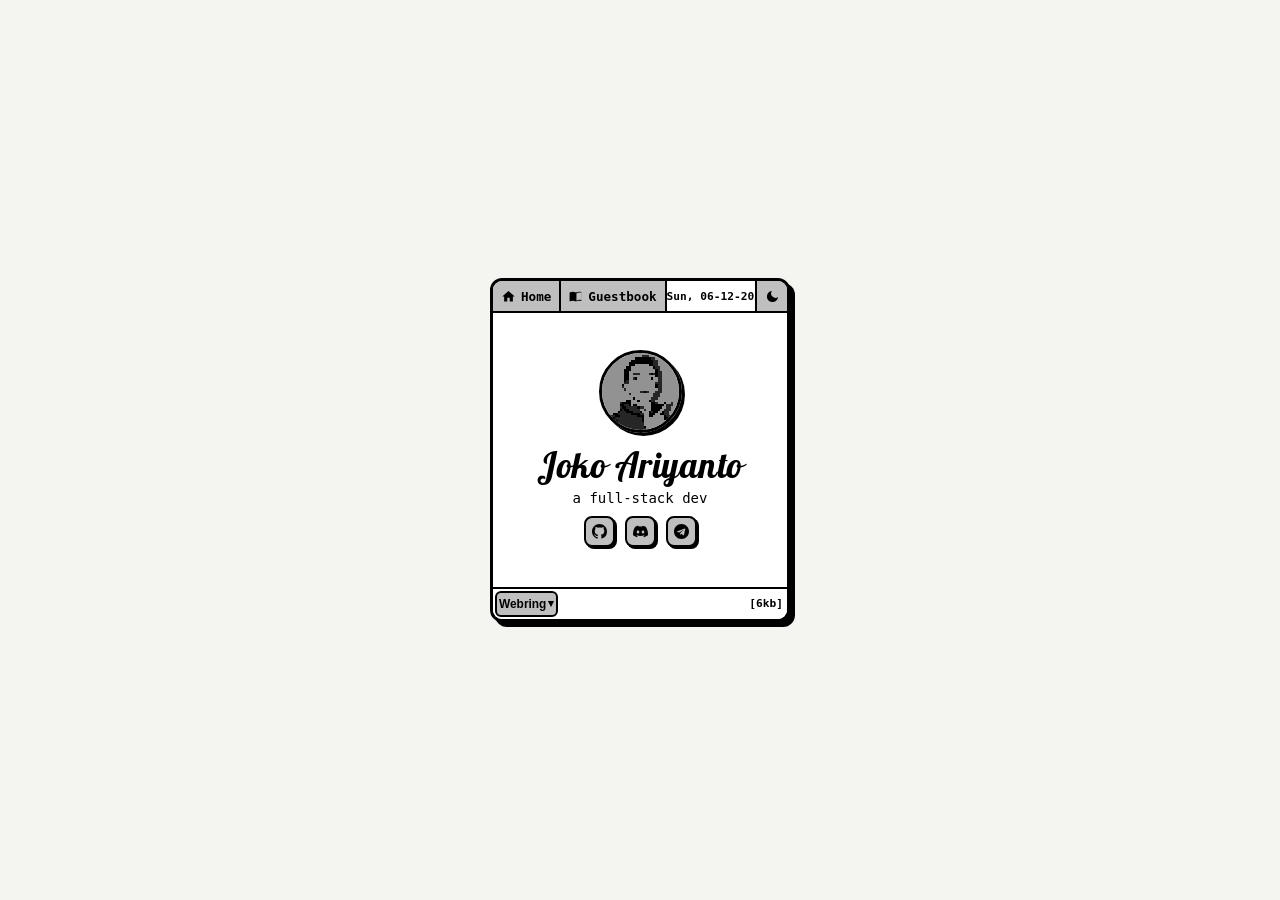
==== commit 36c05d78: "Fix HTML formatting and ensure proper structure" ====
--- a/index.html
+++ b/index.html
@@ -1 +1 @@
-<!DOCTYPE html><html lang="en"><head><meta charset="UTF-8"><meta name="viewport" content="width=device-width, initial-scale=1.0, maximum-scale=1.0, user-scalable=no"><link rel="icon" href="img/logo.png"><link href="https://fonts.googleapis.com/css2?family=Lobster&display=swap" rel="stylesheet"><link href="style.min.css" rel="stylesheet"><title>Joko Ariyanto</title></head><body><div id="container"><nav class="navbar"><div class="nav-left"><a style="cursor:not-allowed;" class="nav-link"><svg viewBox="0 0 24 24" width="15" height="15" fill="currentColor"><path d="M10 20v-6h4v6h5v-8h3L12 3 2 12h3v8z"/></svg> Home </a><a href="/gb" class="nav-link"><svg viewBox="0 0 24 24" width="14" height="14" fill="currentColor"><path d="M21 5c-1.11-.35-2.33-.5-3.5-.5-1.95 0-4.05.4-5.5 1.5-1.45-1.1-3.55-1.5-5.5-1.5S2.45 4.9 1 6v14.65c0 .25.25.5.5.5.1 0 .15-.05.25-.05C3.1 20.45 5.05 20 6.5 20c1.95 0 4.05.4 5.5 1.5 1.35-.95 3.35-1.4 5.25-1.45 1.15 0 2.3.15 3.25.45.35.1.7-.15.7-.5V5.5c0-.2-.15-.4-.35-.5zm0 14c-1-.3-2.15-.45-3.25-.45-1.7 0-3.5.45-5 1.45V7.5c1.5-1 3.3-1.5 5-1.5 1.1 0 2.25.15 3.25.45v13.5z"/></svg> Guestbook </a><button style="display:none;" class="nav-btn" id="toolsBtn" onclick="toggleToolsDropdown(event)"><svg viewBox="0 0 24 24" width="15" height="15" fill="currentColor"><path d="M22.7 19l-9.1-9.1c.9-2.3.4-5-1.5-6.9-2-2-5-2.4-7.4-1.3L9 6 6 9 1.6 4.7C.5 7.1.9 10.1 2.9 12.1c1.9 1.9 4.6 2.4 6.9 1.5l9.1 9.1c.4.4 1 .4 1.4 0l2.3-2.3c.5-.4.5-1.1.1-1.4z"/></svg> Tools &#9662; </button></div><div class="nav-line" id="navLine"><span class="marquee-text" id="dateTimeMarquee"></span></div><button class="theme-btn" id="themeBtn" onclick="toggleTheme()" title="Change Theme"><svg id="themeIcon" viewBox="0 0 24 24"></svg></button></nav><img id="avatar" src="img/logo.png" alt="Avatar"><h1 id="title">Joko Ariyanto</h1><p>a full-stack dev</p><p class="social-icons"><a href="https://github.com/jokoarynt" target="_blank" title="GitHub" class="social-github"><svg viewBox="0 0 24 24"><path d="M12 0C5.37 0 0 5.37 0 12c0 5.31 3.435 9.795 8.205 11.385.6.105.825-.255.825-.57 0-.285-.015-1.23-.015-2.235-3.015.555-3.795-.735-4.035-1.41-.135-.345-.72-1.41-1.23-1.695-.42-.225-1.02-.78-.015-.795.945-.015 1.62.87 1.845 1.23 1.08 1.815 2.805 1.305 3.495.99.105-.78.42-1.305.765-1.605-2.67-.3-5.46-1.335-5.46-5.925 0-1.305.465-2.385 1.23-3.225-.12-.3-.54-1.53.12-3.18 0 0 1.005-.315 3.3 1.23.96-.27 1.98-.405 3-.405s2.04.135 3 .405c2.295-1.56 3.3-1.23 3.3-1.23.66 1.65.24 2.88.12 3.18.765.84 1.23 1.905 1.23 3.225 0 4.605-2.805 5.625-5.475 5.925.435.375.81 1.095.81 2.22 0 1.605-.015 2.895-.015 3.3 0 .315.225.69.825.57A12.02 12.02 0 0024 12c0-6.63-5.37-12-12-12z"/></svg></a><a href="https://discord.com/users/1559719492014186618" target="_blank" title="Discord" class="social-discord"><svg viewBox="0 0 24 24"><path d="M20.317 4.37a19.791 19.791 0 00-4.885-1.515.074.074 0 00-.079.037c-.21.375-.444.864-.608 1.25a18.27 18.27 0 00-5.487 0 12.64 12.64 0 00-.617-1.25.077.077 0 00-.079-.037A19.736 19.736 0 003.677 4.37a.07.07 0 00-.032.027C.533 9.046-.32 13.58.099 18.057a.082.082 0 00.031.057 19.9 19.9 0 005.993 3.03.078.078 0 00.084-.028c.462-.63.874-1.295 1.226-1.994.021-.041.001-.09-.041-.106a13.107 13.107 0 01-1.872-.892.077.077 0 01-.008-.128 10.2 10.2 0 00.372-.292.074.074 0 01.077-.01c3.927 1.793 8.18 1.793 12.061 0a.074.074 0 01.078.01c.12.098.246.198.373.292a.077.077 0 01-.006.127 12.299 12.299 0 01-1.873.892.077.077 0 00-.041.107c.36.698.772 1.362 1.225 1.993a.076.076 0 00.084.028 19.839 19.839 0 006.002-3.03.077.077 0 00.032-.054c.5-5.177-.838-9.674-3.549-13.66a.061.061 0 00-.031-.028zM8.02 15.33c-1.183 0-2.157-1.085-2.157-2.419 0-1.333.956-2.419 2.157-2.419 1.21 0 2.176 1.096 2.157 2.42 0 1.333-.956 2.418-2.157 2.418zm7.975 0c-1.183 0-2.157-1.085-2.157-2.419 0-1.333.955-2.419 2.157-2.419 1.21 0 2.176 1.096 2.157 2.42 0 1.333-.946 2.418-2.157 2.418z"/></svg></a><a href="https://jokoarynt.t.me" target="_blank" title="Telegram" class="social-telegram"><svg viewBox="0 0 24 24"><path d="M12 0C5.373 0 0 5.373 0 12s5.373 12 12 12 12-5.373 12-12S18.627 0 12 0zm5.894 8.221l-1.97 9.28c-.145.658-.537.818-1.084.508l-3-2.21-1.446 1.394c-.14.14-.26.26-.534.26l.213-3.053 5.56-5.023c.242-.213-.054-.334-.373-.121l-6.871 4.326-2.962-.924c-.643-.204-.657-.643.136-.953l11.57-4.461c.538-.195 1.006.128.832.942z"/></svg></a></p><nav class="bottom-navbar"><div class="nav-left webring-container"><span class="dropdown" id="customDropdown"><button class="drop-btn" id="dropBtn" onclick="toggleDropdown(event)"><span id="dropLabel">Webring</span><span class="drop-arrow">&#9662;</span></button></span><div id="wrActionButtons" class="fade-anim hidden" style="display:inline-flex;align-items:center;gap:3px;"><a id="wr-site" class="wr-icon-btn" href="#" target="_blank" title="Webring info"><svg viewBox="0 0 24 24" fill="none" stroke="currentColor" stroke-width="2.5" stroke-linecap="round" stroke-linejoin="round"><path d="M9.09 9a3 3 0 0 1 5.83 1c0 2-3 3-3 3"/><line x1="12" y1="17" x2="12.01" y2="17"/></svg></a><a id="wr-prev" class="wr-icon-btn" href="#" target="_top" title="Previous"><svg viewBox="0 0 24 24" fill="none" stroke="currentColor" stroke-width="2"><polyline points="15 18 9 12 15 6"/></svg></a><span id="wr-rnd-wrapper" style="display:inline-flex;"><a id="wr-rnd" class="wr-icon-btn" href="#" target="_top" title="Random"><svg viewBox="0 0 24 24" fill="none" stroke="currentColor" stroke-width="2"><polyline points="16 3 21 3 21 8"/><line x1="4" y1="20" x2="21" y2="3"/><polyline points="21 16 21 21 16 21"/><line x1="15" y1="15" x2="21" y2="21"/><line x1="4" y1="4" x2="9" y2="9"/></svg></a></span><a id="wr-next" class="wr-icon-btn" href="#" target="_top" title="Next"><svg viewBox="0 0 24 24" fill="none" stroke="currentColor" stroke-width="2"><polyline points="9 18 15 12 9 6"/></svg></a></div></div><div class="nav-right copyright fade-anim" id="copyrightEl"> &copy; 2021-<span id="currentYear"></span> [<span id="s"></span>] </div></nav></div><div class="tools-menu" id="toolsMenu"><a href="#">Converter</a></div><div class="drop-menu" id="dropMenu"><div class="disabled-item" onclick="changeWebring('0')">Webring</div><div onclick="changeWebring('1')">Foxwells</div><div onclick="changeWebring('2')">Kanring</div><div onclick="changeWebring('3')">No AI</div><div onclick="changeWebring('4')">Octo Ring</div><div onclick="changeWebring('5')">Tokukatsu</div><div onclick="changeWebring('6')">Roboring</div></div><script src="script.min.js"></script></body></html>
+<!DOCTYPE html><html lang="en"><head><meta charset="UTF-8"><meta name="viewport" content="width=device-width, initial-scale=1.0, maximum-scale=1.0, user-scalable=no"><link rel="icon" href="img/logo.png"><link href="https://fonts.googleapis.com/css2?family=Lobster&display=swap" rel="stylesheet"><link href="style.min.css" rel="stylesheet"><title>Joko Ariyanto</title></head><body><div id="container"><nav class="navbar"><div class="nav-left"><a style="cursor:not-allowed;" class="nav-link"><svg viewBox="0 0 24 24" width="15" height="15" fill="currentColor"><path d="M10 20v-6h4v6h5v-8h3L12 3 2 12h3v8z"/></svg> Home </a><a href="/gb" class="nav-link"><svg viewBox="0 0 24 24" width="14" height="14" fill="currentColor"><path d="M21 5c-1.11-.35-2.33-.5-3.5-.5-1.95 0-4.05.4-5.5 1.5-1.45-1.1-3.55-1.5-5.5-1.5S2.45 4.9 1 6v14.65c0 .25.25.5.5.5.1 0 .15-.05.25-.05C3.1 20.45 5.05 20 6.5 20c1.95 0 4.05.4 5.5 1.5 1.35-.95 3.35-1.4 5.25-1.45 1.15 0 2.3.15 3.25.45.35.1.7-.15.7-.5V5.5c0-.2-.15-.4-.35-.5zm0 14c-1-.3-2.15-.45-3.25-.45-1.7 0-3.5.45-5 1.45V7.5c1.5-1 3.3-1.5 5-1.5 1.1 0 2.25.15 3.25.45v13.5z"/></svg> Guestbook </a><button style="display:none;" class="nav-btn" id="toolsBtn" onclick="toggleToolsDropdown(event)"><svg viewBox="0 0 24 24" width="15" height="15" fill="currentColor"><path d="M22.7 19l-9.1-9.1c.9-2.3.4-5-1.5-6.9-2-2-5-2.4-7.4-1.3L9 6 6 9 1.6 4.7C.5 7.1.9 10.1 2.9 12.1c1.9 1.9 4.6 2.4 6.9 1.5l9.1 9.1c.4.4 1 .4 1.4 0l2.3-2.3c.5-.4.5-1.1.1-1.4z"/></svg> Tools &#9662; </button></div><div class="nav-line" id="navLine"><span class="marquee-text" id="dateTimeMarquee"></span></div><button class="theme-btn" id="themeBtn" onclick="toggleTheme()" title="Change Theme"><svg id="themeIcon" viewBox="0 0 24 24"></svg></button></nav><img id="avatar" src="img/logo.png" alt="Avatar"><h1 id="title">Joko Ariyanto</h1><p>a full-stack dev</p><p class="social-icons"><a href="https://github.com/jokoarynt" target="_blank" title="GitHub" class="social-github"><svg viewBox="0 0 24 24"><path d="M12 0C5.37 0 0 5.37 0 12c0 5.31 3.435 9.795 8.205 11.385.6.105.825-.255.825-.57 0-.285-.015-1.23-.015-2.235-3.015.555-3.795-.735-4.035-1.41-.135-.345-.72-1.41-1.23-1.695-.42-.225-1.02-.78-.015-.795.945-.015 1.62.87 1.845 1.23 1.08 1.815 2.805 1.305 3.495.99.105-.78.42-1.305.765-1.605-2.67-.3-5.46-1.335-5.46-5.925 0-1.305.465-2.385 1.23-3.225-.12-.3-.54-1.53.12-3.18 0 0 1.005-.315 3.3 1.23.96-.27 1.98-.405 3-.405s2.04.135 3 .405c2.295-1.56 3.3-1.23 3.3-1.23.66 1.65.24 2.88.12 3.18.765.84 1.23 1.905 1.23 3.225 0 4.605-2.805 5.625-5.475 5.925.435.375.81 1.095.81 2.22 0 1.605-.015 2.895-.015 3.3 0 .315.225.69.825.57A12.02 12.02 0 0024 12c0-6.63-5.37-12-12-12z"/></svg></a><a href="https://discord.com/users/1559719492014186618" target="_blank" title="Discord" class="social-discord"><svg viewBox="0 0 24 24"><path d="M20.317 4.37a19.791 19.791 0 00-4.885-1.515.074.074 0 00-.079.037c-.21.375-.444.864-.608 1.25a18.27 18.27 0 00-5.487 0 12.64 12.64 0 00-.617-1.25.077.077 0 00-.079-.037A19.736 19.736 0 003.677 4.37a.07.07 0 00-.032.027C.533 9.046-.32 13.58.099 18.057a.082.082 0 00.031.057 19.9 19.9 0 005.993 3.03.078.078 0 00.084-.028c.462-.63.874-1.295 1.226-1.994.021-.041.001-.09-.041-.106a13.107 13.107 0 01-1.872-.892.077.077 0 01-.008-.128 10.2 10.2 0 00.372-.292.074.074 0 01.077-.01c3.927 1.793 8.18 1.793 12.061 0a.074.074 0 01.078.01c.12.098.246.198.373.292a.077.077 0 01-.006.127 12.299 12.299 0 01-1.873.892.077.077 0 00-.041.107c.36.698.772 1.362 1.225 1.993a.076.076 0 00.084.028 19.839 19.839 0 006.002-3.03.077.077 0 00.032-.054c.5-5.177-.838-9.674-3.549-13.66a.061.061 0 00-.031-.028zM8.02 15.33c-1.183 0-2.157-1.085-2.157-2.419 0-1.333.956-2.419 2.157-2.419 1.21 0 2.176 1.096 2.157 2.42 0 1.333-.956 2.418-2.157 2.418zm7.975 0c-1.183 0-2.157-1.085-2.157-2.419 0-1.333.955-2.419 2.157-2.419 1.21 0 2.176 1.096 2.157 2.42 0 1.333-.946 2.418-2.157 2.418z"/></svg></a><a href="https://jokoarynt.t.me" target="_blank" title="Telegram" class="social-telegram"><svg viewBox="0 0 24 24"><path d="M12 0C5.373 0 0 5.373 0 12s5.373 12 12 12 12-5.373 12-12S18.627 0 12 0zm5.894 8.221l-1.97 9.28c-.145.658-.537.818-1.084.508l-3-2.21-1.446 1.394c-.14.14-.26.26-.534.26l.213-3.053 5.56-5.023c.242-.213-.054-.334-.373-.121l-6.871 4.326-2.962-.924c-.643-.204-.657-.643.136-.953l11.57-4.461c.538-.195 1.006.128.832.942z"/></svg></a></p><nav class="bottom-navbar"><div class="nav-left webring-container"><span class="dropdown" id="customDropdown"><button class="drop-btn" id="dropBtn" onclick="toggleDropdown(event)"><span id="dropLabel">Webring</span><span class="drop-arrow">&#9662;</span></button></span><div id="wrActionButtons" class="fade-anim hidden" style="display:inline-flex;align-items:center;gap:3px;"><a id="wr-site" class="wr-icon-btn" href="#" target="_blank" title="Webring info"><svg viewBox="0 0 24 24" fill="none" stroke="currentColor" stroke-width="2.5" stroke-linecap="round" stroke-linejoin="round"><path d="M9.09 9a3 3 0 0 1 5.83 1c0 2-3 3-3 3"/><line x1="12" y1="17" x2="12.01" y2="17"/></svg></a><a id="wr-prev" class="wr-icon-btn" href="#" target="_top" title="Previous"><svg viewBox="0 0 24 24" fill="none" stroke="currentColor" stroke-width="2"><polyline points="15 18 9 12 15 6"/></svg></a><span id="wr-rnd-wrapper" style="display:inline-flex;"><a id="wr-rnd" class="wr-icon-btn" href="#" target="_top" title="Random"><svg viewBox="0 0 24 24" fill="none" stroke="currentColor" stroke-width="2"><polyline points="16 3 21 3 21 8"/><line x1="4" y1="20" x2="21" y2="3"/><polyline points="21 16 21 21 16 21"/><line x1="15" y1="15" x2="21" y2="21"/><line x1="4" y1="4" x2="9" y2="9"/></svg></a></span><a id="wr-next" class="wr-icon-btn" href="#" target="_top" title="Next"><svg viewBox="0 0 24 24" fill="none" stroke="currentColor" stroke-width="2"><polyline points="9 18 15 12 9 6"/></svg></a></div></div><div class="nav-right copyright fade-anim" id="copyrightEl"><span style="display: none;" id="currentYear"></span> [<span id="s"></span>]</div></nav></div><div class="tools-menu" id="toolsMenu"><a href="#">Converter</a></div><div class="drop-menu" id="dropMenu"><div class="disabled-item" onclick="changeWebring('0')">Webring</div><div onclick="changeWebring('1')">Foxwells</div><div onclick="changeWebring('2')">Kanring</div><div onclick="changeWebring('3')">No AI</div><div onclick="changeWebring('4')">Octo Ring</div><div onclick="changeWebring('5')">Tokukatsu</div><div onclick="changeWebring('6')">Roboring</div></div><script src="script.min.js"></script></body></html>
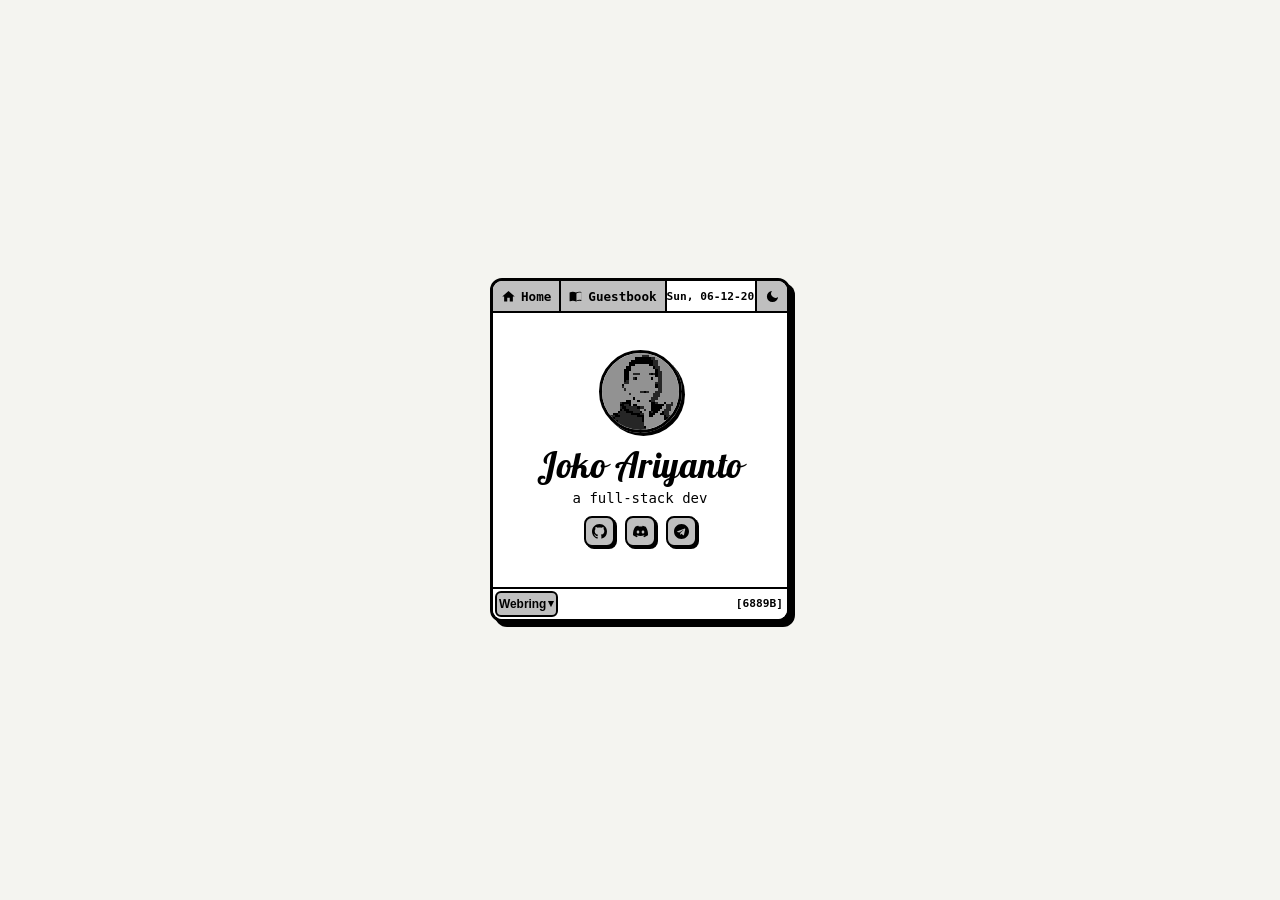
==== commit 946e007d: "Refactor index.html with new event handlers Updated the HTML structure with new attributes and event" ====
--- a/index.html
+++ b/index.html
@@ -1 +1 @@
-<!DOCTYPE html><html lang="en"><head><meta charset="UTF-8"><meta name="viewport" content="width=device-width, initial-scale=1.0, maximum-scale=1.0, user-scalable=no"><link rel="icon" href="img/logo.png"><link href="https://fonts.googleapis.com/css2?family=Lobster&display=swap" rel="stylesheet"><link href="style.min.css" rel="stylesheet"><title>Joko Ariyanto</title></head><body><div id="container"><nav class="navbar"><div class="nav-left"><a style="cursor:not-allowed;" class="nav-link"><svg viewBox="0 0 24 24" width="15" height="15" fill="currentColor"><path d="M10 20v-6h4v6h5v-8h3L12 3 2 12h3v8z"/></svg> Home </a><a href="/gb" class="nav-link"><svg viewBox="0 0 24 24" width="14" height="14" fill="currentColor"><path d="M21 5c-1.11-.35-2.33-.5-3.5-.5-1.95 0-4.05.4-5.5 1.5-1.45-1.1-3.55-1.5-5.5-1.5S2.45 4.9 1 6v14.65c0 .25.25.5.5.5.1 0 .15-.05.25-.05C3.1 20.45 5.05 20 6.5 20c1.95 0 4.05.4 5.5 1.5 1.35-.95 3.35-1.4 5.25-1.45 1.15 0 2.3.15 3.25.45.35.1.7-.15.7-.5V5.5c0-.2-.15-.4-.35-.5zm0 14c-1-.3-2.15-.45-3.25-.45-1.7 0-3.5.45-5 1.45V7.5c1.5-1 3.3-1.5 5-1.5 1.1 0 2.25.15 3.25.45v13.5z"/></svg> Guestbook </a><button style="display:none;" class="nav-btn" id="toolsBtn" onclick="toggleToolsDropdown(event)"><svg viewBox="0 0 24 24" width="15" height="15" fill="currentColor"><path d="M22.7 19l-9.1-9.1c.9-2.3.4-5-1.5-6.9-2-2-5-2.4-7.4-1.3L9 6 6 9 1.6 4.7C.5 7.1.9 10.1 2.9 12.1c1.9 1.9 4.6 2.4 6.9 1.5l9.1 9.1c.4.4 1 .4 1.4 0l2.3-2.3c.5-.4.5-1.1.1-1.4z"/></svg> Tools &#9662; </button></div><div class="nav-line" id="navLine"><span class="marquee-text" id="dateTimeMarquee"></span></div><button class="theme-btn" id="themeBtn" onclick="toggleTheme()" title="Change Theme"><svg id="themeIcon" viewBox="0 0 24 24"></svg></button></nav><img id="avatar" src="img/logo.png" alt="Avatar"><h1 id="title">Joko Ariyanto</h1><p>a full-stack dev</p><p class="social-icons"><a href="https://github.com/jokoarynt" target="_blank" title="GitHub" class="social-github"><svg viewBox="0 0 24 24"><path d="M12 0C5.37 0 0 5.37 0 12c0 5.31 3.435 9.795 8.205 11.385.6.105.825-.255.825-.57 0-.285-.015-1.23-.015-2.235-3.015.555-3.795-.735-4.035-1.41-.135-.345-.72-1.41-1.23-1.695-.42-.225-1.02-.78-.015-.795.945-.015 1.62.87 1.845 1.23 1.08 1.815 2.805 1.305 3.495.99.105-.78.42-1.305.765-1.605-2.67-.3-5.46-1.335-5.46-5.925 0-1.305.465-2.385 1.23-3.225-.12-.3-.54-1.53.12-3.18 0 0 1.005-.315 3.3 1.23.96-.27 1.98-.405 3-.405s2.04.135 3 .405c2.295-1.56 3.3-1.23 3.3-1.23.66 1.65.24 2.88.12 3.18.765.84 1.23 1.905 1.23 3.225 0 4.605-2.805 5.625-5.475 5.925.435.375.81 1.095.81 2.22 0 1.605-.015 2.895-.015 3.3 0 .315.225.69.825.57A12.02 12.02 0 0024 12c0-6.63-5.37-12-12-12z"/></svg></a><a href="https://discord.com/users/1559719492014186618" target="_blank" title="Discord" class="social-discord"><svg viewBox="0 0 24 24"><path d="M20.317 4.37a19.791 19.791 0 00-4.885-1.515.074.074 0 00-.079.037c-.21.375-.444.864-.608 1.25a18.27 18.27 0 00-5.487 0 12.64 12.64 0 00-.617-1.25.077.077 0 00-.079-.037A19.736 19.736 0 003.677 4.37a.07.07 0 00-.032.027C.533 9.046-.32 13.58.099 18.057a.082.082 0 00.031.057 19.9 19.9 0 005.993 3.03.078.078 0 00.084-.028c.462-.63.874-1.295 1.226-1.994.021-.041.001-.09-.041-.106a13.107 13.107 0 01-1.872-.892.077.077 0 01-.008-.128 10.2 10.2 0 00.372-.292.074.074 0 01.077-.01c3.927 1.793 8.18 1.793 12.061 0a.074.074 0 01.078.01c.12.098.246.198.373.292a.077.077 0 01-.006.127 12.299 12.299 0 01-1.873.892.077.077 0 00-.041.107c.36.698.772 1.362 1.225 1.993a.076.076 0 00.084.028 19.839 19.839 0 006.002-3.03.077.077 0 00.032-.054c.5-5.177-.838-9.674-3.549-13.66a.061.061 0 00-.031-.028zM8.02 15.33c-1.183 0-2.157-1.085-2.157-2.419 0-1.333.956-2.419 2.157-2.419 1.21 0 2.176 1.096 2.157 2.42 0 1.333-.956 2.418-2.157 2.418zm7.975 0c-1.183 0-2.157-1.085-2.157-2.419 0-1.333.955-2.419 2.157-2.419 1.21 0 2.176 1.096 2.157 2.42 0 1.333-.946 2.418-2.157 2.418z"/></svg></a><a href="https://jokoarynt.t.me" target="_blank" title="Telegram" class="social-telegram"><svg viewBox="0 0 24 24"><path d="M12 0C5.373 0 0 5.373 0 12s5.373 12 12 12 12-5.373 12-12S18.627 0 12 0zm5.894 8.221l-1.97 9.28c-.145.658-.537.818-1.084.508l-3-2.21-1.446 1.394c-.14.14-.26.26-.534.26l.213-3.053 5.56-5.023c.242-.213-.054-.334-.373-.121l-6.871 4.326-2.962-.924c-.643-.204-.657-.643.136-.953l11.57-4.461c.538-.195 1.006.128.832.942z"/></svg></a></p><nav class="bottom-navbar"><div class="nav-left webring-container"><span class="dropdown" id="customDropdown"><button class="drop-btn" id="dropBtn" onclick="toggleDropdown(event)"><span id="dropLabel">Webring</span><span class="drop-arrow">&#9662;</span></button></span><div id="wrActionButtons" class="fade-anim hidden" style="display:inline-flex;align-items:center;gap:3px;"><a id="wr-site" class="wr-icon-btn" href="#" target="_blank" title="Webring info"><svg viewBox="0 0 24 24" fill="none" stroke="currentColor" stroke-width="2.5" stroke-linecap="round" stroke-linejoin="round"><path d="M9.09 9a3 3 0 0 1 5.83 1c0 2-3 3-3 3"/><line x1="12" y1="17" x2="12.01" y2="17"/></svg></a><a id="wr-prev" class="wr-icon-btn" href="#" target="_top" title="Previous"><svg viewBox="0 0 24 24" fill="none" stroke="currentColor" stroke-width="2"><polyline points="15 18 9 12 15 6"/></svg></a><span id="wr-rnd-wrapper" style="display:inline-flex;"><a id="wr-rnd" class="wr-icon-btn" href="#" target="_top" title="Random"><svg viewBox="0 0 24 24" fill="none" stroke="currentColor" stroke-width="2"><polyline points="16 3 21 3 21 8"/><line x1="4" y1="20" x2="21" y2="3"/><polyline points="21 16 21 21 16 21"/><line x1="15" y1="15" x2="21" y2="21"/><line x1="4" y1="4" x2="9" y2="9"/></svg></a></span><a id="wr-next" class="wr-icon-btn" href="#" target="_top" title="Next"><svg viewBox="0 0 24 24" fill="none" stroke="currentColor" stroke-width="2"><polyline points="9 18 15 12 9 6"/></svg></a></div></div><div class="nav-right copyright fade-anim" id="copyrightEl"><span style="display: none;" id="currentYear"></span> [<span id="s"></span>]</div></nav></div><div class="tools-menu" id="toolsMenu"><a href="#">Converter</a></div><div class="drop-menu" id="dropMenu"><div class="disabled-item" onclick="changeWebring('0')">Webring</div><div onclick="changeWebring('1')">Foxwells</div><div onclick="changeWebring('2')">Kanring</div><div onclick="changeWebring('3')">No AI</div><div onclick="changeWebring('4')">Octo Ring</div><div onclick="changeWebring('5')">Tokukatsu</div><div onclick="changeWebring('6')">Roboring</div></div><script src="script.min.js"></script></body></html>
+<!DOCTYPE html><html lang="en"><head><meta charset="UTF-8"><meta name="viewport" content="width=device-width, initial-scale=1.0, maximum-scale=1.0, user-scalable=no"><link rel="icon" href="img/logo.png"><link href="https://fonts.googleapis.com/css2?family=Lobster&display=swap" rel="stylesheet"><link href="style.min.css" rel="stylesheet"><title>Joko Ariyanto</title></head><body onload="s.innerText=`${performance.getEntries()[0].encodedBodySize}B`,setInterval(_=>h.style.textShadow=`0 0 ${1.5+Math.sin(+new Date/3e2)}em`,50)" onpointermove="d.style.transform=`perspective(9e2px)rotateX(${(event.y-innerHeight/2)/-20}deg)rotateY(${(event.x-innerWidth/2)/20}deg)`,i.style.transform=`translate(${-(event.x-innerWidth/2)/10}px,${-(event.y-innerHeight/2)/10}px)`"><div id="d"><div id="container"><nav class="navbar"><div class="nav-left"><a href="/" class="nav-link"><svg viewBox="0 0 24 24" width="15" height="15" fill="currentColor"><path d="M10 20v-6h4v6h5v-8h3L12 3 2 12h3v8z"/></svg> Home </a><a href="/gb" class="nav-link"><svg viewBox="0 0 24 24" width="14" height="14" fill="currentColor"><path d="M21 5c-1.11-.35-2.33-.5-3.5-.5-1.95 0-4.05.4-5.5 1.5-1.45-1.1-3.55-1.5-5.5-1.5S2.45 4.9 1 6v14.65c0 .25.25.5.5.5.1 0 .15-.05.25-.05C3.1 20.45 5.05 20 6.5 20c1.95 0 4.05.4 5.5 1.5 1.35-.95 3.35-1.4 5.25-1.45 1.15 0 2.3.15 3.25.45.35.1.7-.15.7-.5V5.5c0-.2-.15-.4-.35-.5zm0 14c-1-.3-2.15-.45-3.25-.45-1.7 0-3.5.45-5 1.45V7.5c1.5-1 3.3-1.5 5-1.5 1.1 0 2.25.15 3.25.45v13.5z"/></svg> Guestbook </a><button style="display:none;" class="nav-btn" id="toolsBtn" onclick="toggleToolsDropdown(event)"><svg viewBox="0 0 24 24" width="15" height="15" fill="currentColor"><path d="M22.7 19l-9.1-9.1c.9-2.3.4-5-1.5-6.9-2-2-5-2.4-7.4-1.3L9 6 6 9 1.6 4.7C.5 7.1.9 10.1 2.9 12.1c1.9 1.9 4.6 2.4 6.9 1.5l9.1 9.1c.4.4 1 .4 1.4 0l2.3-2.3c.5-.4.5-1.1.1-1.4z"/></svg> Tools &#9662; </button></div><div class="nav-line" id="navLine"><span class="marquee-text" id="dateTimeMarquee"></span></div><button class="theme-btn" id="themeBtn" onclick="toggleTheme()" title="Change Theme"><svg id="themeIcon" viewBox="0 0 24 24"></svg></button></nav><img id="avatar" src="img/logo.png" alt="Avatar"><h1 id="title">Joko Ariyanto</h1><p>a full-stack dev</p><p class="social-icons"><a href="https://github.com/jokoarynt" target="_blank" title="GitHub" class="social-github"><svg viewBox="0 0 24 24"><path d="M12 0C5.37 0 0 5.37 0 12c0 5.31 3.435 9.795 8.205 11.385.6.105.825-.255.825-.57 0-.285-.015-1.23-.015-2.235-3.015.555-3.795-.735-4.035-1.41-.135-.345-.72-1.41-1.23-1.695-.42-.225-1.02-.78-.015-.795.945-.015 1.62.87 1.845 1.23 1.08 1.815 2.805 1.305 3.495.99.105-.78.42-1.305.765-1.605-2.67-.3-5.46-1.335-5.46-5.925 0-1.305.465-2.385 1.23-3.225-.12-.3-.54-1.53.12-3.18 0 0 1.005-.315 3.3 1.23.96-.27 1.98-.405 3-.405s2.04.135 3 .405c2.295-1.56 3.3-1.23 3.3-1.23.66 1.65.24 2.88.12 3.18.765.84 1.23 1.905 1.23 3.225 0 4.605-2.805 5.625-5.475 5.925.435.375.81 1.095.81 2.22 0 1.605-.015 2.895-.015 3.3 0 .315.225.69.825.57A12.02 12.02 0 0024 12c0-6.63-5.37-12-12-12z"/></svg></a><a href="https://discord.com/users/1559719492014186618" target="_blank" title="Discord" class="social-discord"><svg viewBox="0 0 24 24"><path d="M20.317 4.37a19.791 19.791 0 00-4.885-1.515.074.074 0 00-.079.037c-.21.375-.444.864-.608 1.25a18.27 18.27 0 00-5.487 0 12.64 12.64 0 00-.617-1.25.077.077 0 00-.079-.037A19.736 19.736 0 003.677 4.37a.07.07 0 00-.032.027C.533 9.046-.32 13.58.099 18.057a.082.082 0 00.031.057 19.9 19.9 0 005.993 3.03.078.078 0 00.084-.028c.462-.63.874-1.295 1.226-1.994.021-.041.001-.09-.041-.106a13.107 13.107 0 01-1.872-.892.077.077 0 01-.008-.128 10.2 10.2 0 00.372-.292.074.074 0 01.077-.01c3.927 1.793 8.18 1.793 12.061 0a.074.074 0 01.078.01c.12.098.246.198.373.292a.077.077 0 01-.006.127 12.299 12.299 0 01-1.873.892.077.077 0 00-.041.107c.36.698.772 1.362 1.225 1.993a.076.076 0 00.084.028 19.839 19.839 0 006.002-3.03.077.077 0 00.032-.054c.5-5.177-.838-9.674-3.549-13.66a.061.061 0 00-.031-.028zM8.02 15.33c-1.183 0-2.157-1.085-2.157-2.419 0-1.333.956-2.419 2.157-2.419 1.21 0 2.176 1.096 2.157 2.42 0 1.333-.956 2.418-2.157 2.418zm7.975 0c-1.183 0-2.157-1.085-2.157-2.419 0-1.333.955-2.419 2.157-2.419 1.21 0 2.176 1.096 2.157 2.42 0 1.333-.946 2.418-2.157 2.418z"/></svg></a><a href="https://jokoarynt.t.me" target="_blank" title="Telegram" class="social-telegram"><svg viewBox="0 0 24 24"><path d="M12 0C5.373 0 0 5.373 0 12s5.373 12 12 12 12-5.373 12-12S18.627 0 12 0zm5.894 8.221l-1.97 9.28c-.145.658-.537.818-1.084.508l-3-2.21-1.446 1.394c-.14.14-.26.26-.534.26l.213-3.053 5.56-5.023c.242-.213-.054-.334-.373-.121l-6.871 4.326-2.962-.924c-.643-.204-.657-.643.136-.953l11.57-4.461c.538-.195 1.006.128.832.942z"/></svg></a></p><nav class="bottom-navbar"><div class="nav-left webring-container"><span class="dropdown" id="customDropdown"><button class="drop-btn" id="dropBtn" onclick="toggleDropdown(event)"><span id="dropLabel">Webring</span><span class="drop-arrow">&#9662;</span></button></span><div id="wrActionButtons" class="fade-anim hidden" style="display:inline-flex;align-items:center;gap:3px;"><a id="wr-site" class="wr-icon-btn" href="#" target="_blank" title="Webring info"><svg viewBox="0 0 24 24" fill="none" stroke="currentColor" stroke-width="2.5" stroke-linecap="round" stroke-linejoin="round"><path d="M9.09 9a3 3 0 0 1 5.83 1c0 2-3 3-3 3"/><line x1="12" y1="17" x2="12.01" y2="17"/></svg></a><a id="wr-prev" class="wr-icon-btn" href="#" target="_top" title="Previous"><svg viewBox="0 0 24 24" fill="none" stroke="currentColor" stroke-width="2"><polyline points="15 18 9 12 15 6"/></svg></a><span id="wr-rnd-wrapper" style="display:inline-flex;"><a id="wr-rnd" class="wr-icon-btn" href="#" target="_top" title="Random"><svg viewBox="0 0 24 24" fill="none" stroke="currentColor" stroke-width="2"><polyline points="16 3 21 3 21 8"/><line x1="4" y1="20" x2="21" y2="3"/><polyline points="21 16 21 21 16 21"/><line x1="15" y1="15" x2="21" y2="21"/><line x1="4" y1="4" x2="9" y2="9"/></svg></a></span><a id="wr-next" class="wr-icon-btn" href="#" target="_top" title="Next"><svg viewBox="0 0 24 24" fill="none" stroke="currentColor" stroke-width="2"><polyline points="9 18 15 12 9 6"/></svg></a></div></div><div class="nav-right copyright fade-anim" id="copyrightEl"><span style="display:none;" id="currentYear"></span> [<span id="s"></span>] </div></nav></div><div class="tools-menu" id="toolsMenu"><a href="#">Converter</a></div><div class="drop-menu" id="dropMenu"><div class="disabled-item" onclick="changeWebring('0')">Webring</div><div onclick="changeWebring('1')">Foxwells</div><div onclick="changeWebring('2')">Kanring</div><div onclick="changeWebring('3')">No AI</div><div onclick="changeWebring('4')">Octo Ring</div><div onclick="changeWebring('5')">Tokukatsu</div><div onclick="changeWebring('6')">Roboring</div></div></div><script src="script.min.js"></script></body></html>
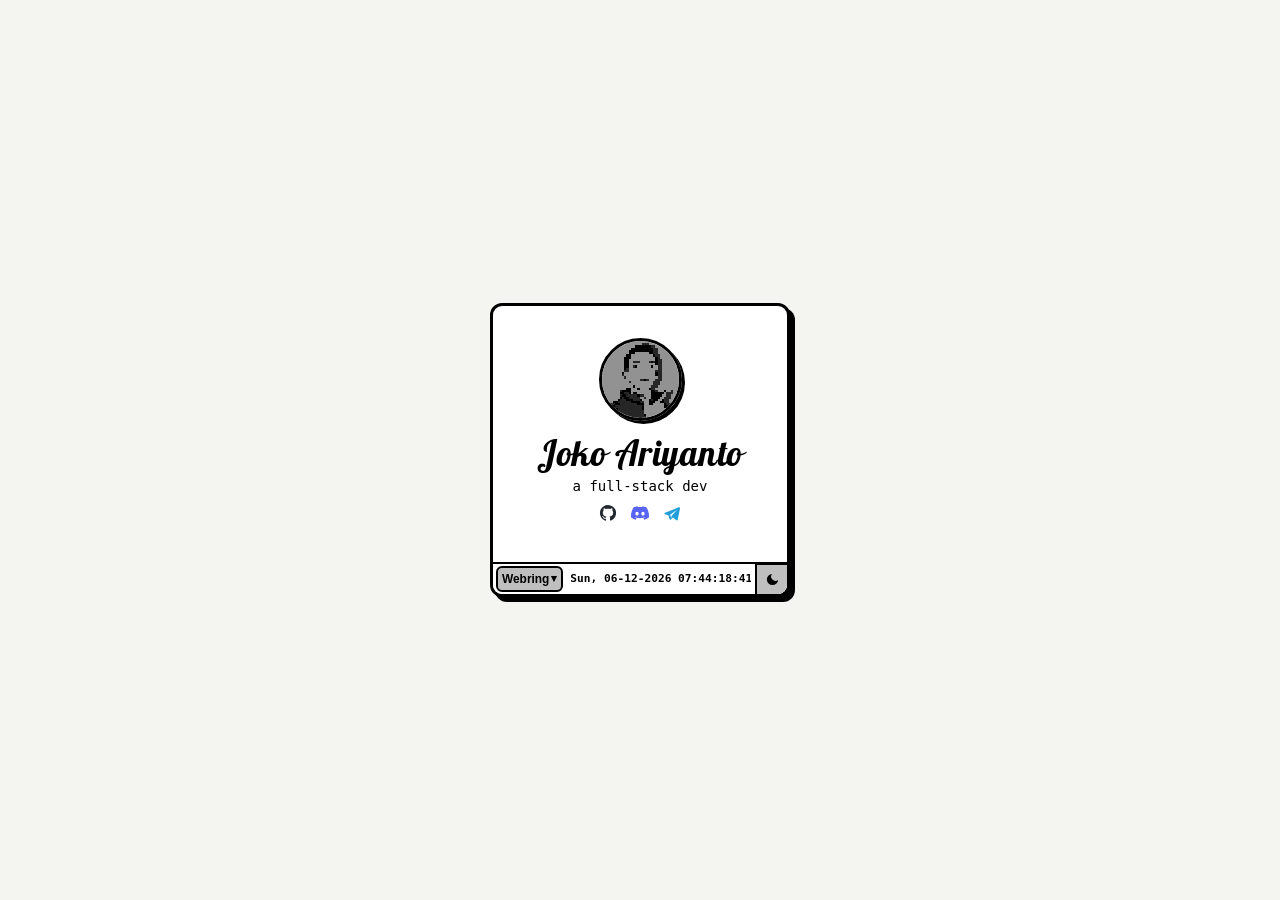
==== commit 25833cf5: "Refactor index.html with styles and scripts Updated the HTML structure and added CSS styles for bett" ====
--- a/index.html
+++ b/index.html
@@ -1 +1 @@
-<!DOCTYPE html><html lang="en"><head><meta charset="UTF-8"><meta name="viewport" content="width=device-width, initial-scale=1.0, maximum-scale=1.0, user-scalable=no"><link rel="icon" href="img/logo.png"><link href="https://fonts.googleapis.com/css2?family=Lobster&display=swap" rel="stylesheet"><link href="style.min.css" rel="stylesheet"><title>Joko Ariyanto</title></head><body onload="s.innerText=`${performance.getEntries()[0].encodedBodySize}B`,setInterval(_=>h.style.textShadow=`0 0 ${1.5+Math.sin(+new Date/3e2)}em`,50)" onpointermove="d.style.transform=`perspective(9e2px)rotateX(${(event.y-innerHeight/2)/-20}deg)rotateY(${(event.x-innerWidth/2)/20}deg)`,i.style.transform=`translate(${-(event.x-innerWidth/2)/10}px,${-(event.y-innerHeight/2)/10}px)`"><div id="d"><div id="container"><nav class="navbar"><div class="nav-left"><a href="/" class="nav-link"><svg viewBox="0 0 24 24" width="15" height="15" fill="currentColor"><path d="M10 20v-6h4v6h5v-8h3L12 3 2 12h3v8z"/></svg> Home </a><a href="/gb" class="nav-link"><svg viewBox="0 0 24 24" width="14" height="14" fill="currentColor"><path d="M21 5c-1.11-.35-2.33-.5-3.5-.5-1.95 0-4.05.4-5.5 1.5-1.45-1.1-3.55-1.5-5.5-1.5S2.45 4.9 1 6v14.65c0 .25.25.5.5.5.1 0 .15-.05.25-.05C3.1 20.45 5.05 20 6.5 20c1.95 0 4.05.4 5.5 1.5 1.35-.95 3.35-1.4 5.25-1.45 1.15 0 2.3.15 3.25.45.35.1.7-.15.7-.5V5.5c0-.2-.15-.4-.35-.5zm0 14c-1-.3-2.15-.45-3.25-.45-1.7 0-3.5.45-5 1.45V7.5c1.5-1 3.3-1.5 5-1.5 1.1 0 2.25.15 3.25.45v13.5z"/></svg> Guestbook </a><button style="display:none;" class="nav-btn" id="toolsBtn" onclick="toggleToolsDropdown(event)"><svg viewBox="0 0 24 24" width="15" height="15" fill="currentColor"><path d="M22.7 19l-9.1-9.1c.9-2.3.4-5-1.5-6.9-2-2-5-2.4-7.4-1.3L9 6 6 9 1.6 4.7C.5 7.1.9 10.1 2.9 12.1c1.9 1.9 4.6 2.4 6.9 1.5l9.1 9.1c.4.4 1 .4 1.4 0l2.3-2.3c.5-.4.5-1.1.1-1.4z"/></svg> Tools &#9662; </button></div><div class="nav-line" id="navLine"><span class="marquee-text" id="dateTimeMarquee"></span></div><button class="theme-btn" id="themeBtn" onclick="toggleTheme()" title="Change Theme"><svg id="themeIcon" viewBox="0 0 24 24"></svg></button></nav><img id="avatar" src="img/logo.png" alt="Avatar"><h1 id="title">Joko Ariyanto</h1><p>a full-stack dev</p><p class="social-icons"><a href="https://github.com/jokoarynt" target="_blank" title="GitHub" class="social-github"><svg viewBox="0 0 24 24"><path d="M12 0C5.37 0 0 5.37 0 12c0 5.31 3.435 9.795 8.205 11.385.6.105.825-.255.825-.57 0-.285-.015-1.23-.015-2.235-3.015.555-3.795-.735-4.035-1.41-.135-.345-.72-1.41-1.23-1.695-.42-.225-1.02-.78-.015-.795.945-.015 1.62.87 1.845 1.23 1.08 1.815 2.805 1.305 3.495.99.105-.78.42-1.305.765-1.605-2.67-.3-5.46-1.335-5.46-5.925 0-1.305.465-2.385 1.23-3.225-.12-.3-.54-1.53.12-3.18 0 0 1.005-.315 3.3 1.23.96-.27 1.98-.405 3-.405s2.04.135 3 .405c2.295-1.56 3.3-1.23 3.3-1.23.66 1.65.24 2.88.12 3.18.765.84 1.23 1.905 1.23 3.225 0 4.605-2.805 5.625-5.475 5.925.435.375.81 1.095.81 2.22 0 1.605-.015 2.895-.015 3.3 0 .315.225.69.825.57A12.02 12.02 0 0024 12c0-6.63-5.37-12-12-12z"/></svg></a><a href="https://discord.com/users/1559719492014186618" target="_blank" title="Discord" class="social-discord"><svg viewBox="0 0 24 24"><path d="M20.317 4.37a19.791 19.791 0 00-4.885-1.515.074.074 0 00-.079.037c-.21.375-.444.864-.608 1.25a18.27 18.27 0 00-5.487 0 12.64 12.64 0 00-.617-1.25.077.077 0 00-.079-.037A19.736 19.736 0 003.677 4.37a.07.07 0 00-.032.027C.533 9.046-.32 13.58.099 18.057a.082.082 0 00.031.057 19.9 19.9 0 005.993 3.03.078.078 0 00.084-.028c.462-.63.874-1.295 1.226-1.994.021-.041.001-.09-.041-.106a13.107 13.107 0 01-1.872-.892.077.077 0 01-.008-.128 10.2 10.2 0 00.372-.292.074.074 0 01.077-.01c3.927 1.793 8.18 1.793 12.061 0a.074.074 0 01.078.01c.12.098.246.198.373.292a.077.077 0 01-.006.127 12.299 12.299 0 01-1.873.892.077.077 0 00-.041.107c.36.698.772 1.362 1.225 1.993a.076.076 0 00.084.028 19.839 19.839 0 006.002-3.03.077.077 0 00.032-.054c.5-5.177-.838-9.674-3.549-13.66a.061.061 0 00-.031-.028zM8.02 15.33c-1.183 0-2.157-1.085-2.157-2.419 0-1.333.956-2.419 2.157-2.419 1.21 0 2.176 1.096 2.157 2.42 0 1.333-.956 2.418-2.157 2.418zm7.975 0c-1.183 0-2.157-1.085-2.157-2.419 0-1.333.955-2.419 2.157-2.419 1.21 0 2.176 1.096 2.157 2.42 0 1.333-.946 2.418-2.157 2.418z"/></svg></a><a href="https://jokoarynt.t.me" target="_blank" title="Telegram" class="social-telegram"><svg viewBox="0 0 24 24"><path d="M12 0C5.373 0 0 5.373 0 12s5.373 12 12 12 12-5.373 12-12S18.627 0 12 0zm5.894 8.221l-1.97 9.28c-.145.658-.537.818-1.084.508l-3-2.21-1.446 1.394c-.14.14-.26.26-.534.26l.213-3.053 5.56-5.023c.242-.213-.054-.334-.373-.121l-6.871 4.326-2.962-.924c-.643-.204-.657-.643.136-.953l11.57-4.461c.538-.195 1.006.128.832.942z"/></svg></a></p><nav class="bottom-navbar"><div class="nav-left webring-container"><span class="dropdown" id="customDropdown"><button class="drop-btn" id="dropBtn" onclick="toggleDropdown(event)"><span id="dropLabel">Webring</span><span class="drop-arrow">&#9662;</span></button></span><div id="wrActionButtons" class="fade-anim hidden" style="display:inline-flex;align-items:center;gap:3px;"><a id="wr-site" class="wr-icon-btn" href="#" target="_blank" title="Webring info"><svg viewBox="0 0 24 24" fill="none" stroke="currentColor" stroke-width="2.5" stroke-linecap="round" stroke-linejoin="round"><path d="M9.09 9a3 3 0 0 1 5.83 1c0 2-3 3-3 3"/><line x1="12" y1="17" x2="12.01" y2="17"/></svg></a><a id="wr-prev" class="wr-icon-btn" href="#" target="_top" title="Previous"><svg viewBox="0 0 24 24" fill="none" stroke="currentColor" stroke-width="2"><polyline points="15 18 9 12 15 6"/></svg></a><span id="wr-rnd-wrapper" style="display:inline-flex;"><a id="wr-rnd" class="wr-icon-btn" href="#" target="_top" title="Random"><svg viewBox="0 0 24 24" fill="none" stroke="currentColor" stroke-width="2"><polyline points="16 3 21 3 21 8"/><line x1="4" y1="20" x2="21" y2="3"/><polyline points="21 16 21 21 16 21"/><line x1="15" y1="15" x2="21" y2="21"/><line x1="4" y1="4" x2="9" y2="9"/></svg></a></span><a id="wr-next" class="wr-icon-btn" href="#" target="_top" title="Next"><svg viewBox="0 0 24 24" fill="none" stroke="currentColor" stroke-width="2"><polyline points="9 18 15 12 9 6"/></svg></a></div></div><div class="nav-right copyright fade-anim" id="copyrightEl"><span style="display:none;" id="currentYear"></span> [<span id="s"></span>] </div></nav></div><div class="tools-menu" id="toolsMenu"><a href="#">Converter</a></div><div class="drop-menu" id="dropMenu"><div class="disabled-item" onclick="changeWebring('0')">Webring</div><div onclick="changeWebring('1')">Foxwells</div><div onclick="changeWebring('2')">Kanring</div><div onclick="changeWebring('3')">No AI</div><div onclick="changeWebring('4')">Octo Ring</div><div onclick="changeWebring('5')">Tokukatsu</div><div onclick="changeWebring('6')">Roboring</div></div></div><script src="script.min.js"></script></body></html>
+<!DOCTYPE html><html lang="en"><head><meta charset="UTF-8"><meta name="viewport" content="width=device-width, initial-scale=1.0, maximum-scale=1.0, user-scalable=no"><link rel="icon" href="img/logo.png"><link href="https://fonts.googleapis.com/css2?family=Lobster&display=swap" rel="stylesheet"><title>Joko Ariyanto</title><style>html{font-size:100%}:root{--bg-color:#f4f4f0;--card-bg:#fff;--text-color:#000;--accent-color:#bfbfbf;--border-color:#000;--shadow-color:#000;--disabled-item-color:#888888}[data-theme=night]{--bg-color:#121212;--card-bg:#1e1e1e;--text-color:#fff;--accent-color:#bfbfbf;--border-color:#fff;--shadow-color:#fff;--disabled-item-color:#777777}body{height:100vh;display:grid;place-content:center;background:var(--bg-color);color:var(--text-color);text-align:center;font-family:monospace,sans-serif;font-size:.875rem;margin:0;overflow:hidden;transition:background .3s ease,color .3s ease}body.gb{min-height:100vh;display:flex;flex-direction:column;justify-content:flex-start;align-items:center;margin:0;padding:24px 10px;box-sizing:border-box;overflow-y:auto!important;overflow-x:hidden!important}p{margin:0 0 .6rem}a{color:var(--text-color);text-decoration:none;font-weight:700}a:hover{background:var(--accent-color);color:#000}#container{width:300px;max-width:88vw;padding:2rem 15px 1.8rem 15px;box-sizing:border-box;background:var(--card-bg);border:3px solid var(--border-color);box-shadow:5px 5px 0 var(--shadow-color);border-radius:12px;display:flex;flex-direction:column;align-items:center;position:relative;overflow:hidden;transition:background .3s ease,border .3s ease,box-shadow .3s ease}body.gb #container{width:450px!important;max-width:92vw!important;height:auto!important;max-height:none!important;overflow:visible!important;margin:auto auto!important;border:3px solid var(--border-color,#000000)!important;box-shadow:5px 5px 0 var(--shadow-color,#000000)!important;border-radius:12px!important}body.gb #container .bottom-navbar{border-bottom-left-radius:9px;border-bottom-right-radius:9px}body.gb #container .bottom-navbar .theme-btn{border-bottom-right-radius:9px}.nav-line{height:30px;flex:1 1 auto;min-width:40px;box-sizing:border-box;overflow:hidden;position:relative;display:flex;align-items:center;white-space:nowrap;cursor:pointer;user-select:none}.marquee-text{position:absolute;left:0;font-size:80%;font-weight:700;color:var(--text-color);animation:marquee 8s linear infinite}.nav-line.paused .marquee-text{animation-play-state:paused}@keyframes marquee{0%{transform:translateX(180px)}100%{transform:translateX(-100%)}}.bottom-navbar .theme-btn{width:32px;height:32px;flex:0 0 32px;background:var(--accent-color);border-top:2px solid var(--border-color);border-left:2px solid var(--border-color);border-right:none;border-bottom:none;border-radius:0 0 9px 0;cursor:pointer;display:grid;place-content:center;padding:0;margin:0;box-sizing:border-box;transition:background .2s ease,color .2s ease}.bottom-navbar .theme-btn:hover{background:var(--card-bg);color:var(--text-color)}.bottom-navbar .theme-btn svg{width:15px;height:15px}#avatar{image-rendering:pixelated;height:5.5em;width:5.5em;object-fit:cover;border:3px solid var(--border-color);border-radius:50%;margin-bottom:.6rem;box-shadow:3px 3px 0 var(--shadow-color);transition:transform .1s ease,box-shadow .1s ease}#avatar:hover{transform:translateY(2px);box-shadow:none}#title{margin:0 0 .2rem;font-size:2.2rem;font-family:'Lobster',cursive;font-weight:400;letter-spacing:.5px}.social-icons{display:inline-flex;gap:14px;justify-content:center;align-items:center;margin:0 0 1.5rem}.social-icons a{display:inline-flex;padding:0;background:#fff0;border:none;border-radius:0;box-shadow:none;transition:transform .15s ease,opacity .15s ease}.social-icons a:hover{background:#fff0;transform:translateY(-2px);opacity:.8;padding:0;box-shadow:none}.social-github svg{fill:#24292e}[data-theme=night] .social-github svg{fill:#fff}.social-discord svg{fill:#5865F2}.social-telegram svg{fill:#229ED9}.social-icons svg{width:18px;height:18px;transition:fill .2s ease}@keyframes fadeIn{from{opacity:0;transform:translateY(5px)}to{opacity:1;transform:translateY(0)}}.dropdown{position:relative;display:inline-block;vertical-align:middle}.drop-btn{background:var(--card-bg);color:var(--text-color);border:2px solid var(--border-color);border-radius:6px;height:26px;padding:0 4px;font-size:85%;font-weight:700;cursor:pointer;display:inline-flex;align-items:center;gap:2px;box-shadow:none;transition:background .1s ease;box-sizing:border-box}.drop-btn:hover{background:var(--accent-color);color:#000}@keyframes blinkArrow{0%,100%{opacity:1}50%{opacity:.2}}.drop-arrow{font-size:90%;line-height:1;display:inline-block;animation:blinkArrow 1.2s infinite ease-in-out}.drop-menu{display:none;position:absolute;background:var(--card-bg);border:2px solid var(--border-color);border-radius:6px;z-index:99999;text-align:left;box-sizing:border-box;min-width:84px}.drop-menu.show{font-size:85%;display:block;animation:fadeIn .3s ease forwards}.drop-menu div{padding:7px 9px;cursor:pointer;color:var(--text-color);font-size:85%;font-weight:700;border-bottom:1px solid var(--border-color)}.drop-menu div.disabled-item{color:var(--disabled-item-color);opacity:.65}.drop-menu div.disabled-item:hover{background:#fff0;color:var(--disabled-item-color)}.drop-menu div:last-child{border-bottom:none}.drop-menu div:not(.disabled-item):hover{background:var(--accent-color);color:#000}.bottom-navbar{width:calc(100% + 30px);margin-left:-15px;margin-right:-15px;margin-bottom:-1.8rem;margin-top:1rem;padding:0 0 0 3px;display:flex;align-items:center;justify-content:space-between;gap:4px;background:var(--card-bg);border-top:2px solid var(--border-color);box-sizing:border-box;height:32px}.bottom-navbar .nav-left{display:flex;align-items:center;gap:3px;flex:0 0 auto}.bottom-navbar .wr-icon-btn{display:inline-flex;align-items:center;justify-content:center;height:26px;width:26px;padding:0;background:var(--accent-color);border:2px solid var(--border-color);border-radius:6px;box-shadow:none;transition:background .2s ease;color:#000;box-sizing:border-box}.bottom-navbar .wr-icon-btn:hover{background:var(--card-bg);color:var(--text-color)}.bottom-navbar .wr-icon-btn svg{width:15px;height:15px;stroke:currentColor}.fade-anim{opacity:1;visibility:visible;transition:opacity .3s ease,visibility .3s ease}.fade-anim.hidden{opacity:0;visibility:hidden;pointer-events:none;width:0;overflow:hidden;margin:0;padding:0}#giscus-wrapper{width:100%;text-align:left;box-sizing:border-box;padding:0 5px}@media (min-width:768px){#giscus-wrapper{padding:0 20px!important}}</style></head><body><div id="container"><img id="avatar" src="img/logo.png" alt="Avatar"><h1 id="title">Joko Ariyanto</h1><p>a full-stack dev</p><p class="social-icons"><a href="https://github.com/jokoarynt" target="_blank" title="GitHub" class="social-github"><svg viewBox="0 0 24 24"><path d="M12 1.25C6.06 1.25 1.25 6.06 1.25 12c0 4.75 3.08 8.78 7.35 10.2.54.1.74-.23.74-.52 0-.26-.01-1.12-.01-2.03-2.99.65-3.62-1.27-3.62-1.27-.49-1.24-1.19-1.57-1.19-1.57-.98-.67.07-.65.07-.65 1.08.08 1.65 1.11 1.65 1.11.96 1.64 2.51 1.17 3.12.89.1-.7.37-1.17.68-1.44-2.39-.27-4.9-1.19-4.9-5.31 0-1.17.42-2.13 1.11-2.88-.11-.27-.48-1.37.11-2.85 0 0 .9-.29 2.95 1.1.86-.24 1.78-.36 2.69-.36.91 0 1.83.12 2.69.36 2.05-1.39 2.95-1.1 2.95-1.1.59 1.48.22 2.58.11 2.85.69.75 1.11 1.71 1.11 2.88 0 4.13-2.52 5.04-4.92 5.3.38.33.73.98.73 1.98 0 1.43-.01 2.58-.01 2.93 0 .29.19.62.74.51 4.27-1.42 7.35-5.45 7.35-10.2 0-5.94-4.81-10.75-10.75-10.75z"/></svg></a><a href="https://discord.com/users/1559719492014186618" target="_blank" title="Discord" class="social-discord"><svg viewBox="0 0 24 24"><path d="M20.317 4.37a19.791 19.791 0 00-4.885-1.515.074.074 0 00-.079.037c-.21.375-.444.864-.608 1.25a18.27 18.27 0 00-5.487 0 12.64 12.64 0 00-.617-1.25.077.077 0 00-.079-.037A19.736 19.736 0 003.677 4.37a.07.07 0 00-.032.027C.533 9.046-.32 13.58.099 18.057a.082.082 0 00.031.057 19.9 19.9 0 005.993 3.03.078.078 0 00.084-.028c.462-.63.874-1.295 1.226-1.994.021-.041.001-.09-.041-.106a13.107 13.107 0 01-1.872-.892.077.077 0 01-.008-.128 10.2 10.2 0 00.372-.292.074.074 0 01.077-.01c3.927 1.793 8.18 1.793 12.061 0a.074.074 0 01.078.01c.12.098.246.198.373.292a.077.077 0 01-.006.127 12.299 12.299 0 01-1.873.892.077.077 0 00-.041.107c.36.698.772 1.362 1.225 1.993a.076.076 0 00.084.028 19.839 19.839 0 006.002-3.03.077.077 0 00.032-.054c.5-5.177-.838-9.674-3.549-13.66a.061.061 0 00-.031-.028zM8.02 15.33c-1.183 0-2.157-1.085-2.157-2.419 0-1.333.956-2.419 2.157-2.419 1.21 0 2.176 1.096 2.157 2.42 0 1.333-.956 2.418-2.157 2.418zm7.975 0c-1.183 0-2.157-1.085-2.157-2.419 0-1.333.955-2.419 2.157-2.419 1.21 0 2.176 1.096 2.157 2.42 0 1.333-.946 2.418-2.157 2.418z"/></svg></a><a href="https://jokoarynt.t.me" target="_blank" title="Telegram" class="social-telegram"><svg viewBox="0 0 24 24"><path d="M22.05 4.66a1.05 1.05 0 0 0-1.12-.17L2.64 11.54a1.05 1.05 0 0 0 .06 1.97l4.43 1.48 1.66 5.29a1.05 1.05 0 0 0 1.79.41l2.53-2.58 4.86 3.57a1.05 1.05 0 0 0 1.65-.63l3.1-15.4a1.05 1.05 0 0 0-.67-1.28zM9.49 14.37l9.29-6.64-7.43 8.21-.31 3.09-1.55-4.66z"/></svg></a></p><nav class="bottom-navbar"><div class="nav-left webring-container"><span class="dropdown" id="customDropdown"><button class="drop-btn" id="dropBtn" onclick="toggleDropdown(event)"><span id="dropLabel">Webring</span><span class="drop-arrow">&#9662;</span></button></span><div id="wrActionButtons" class="fade-anim hidden" style="display:inline-flex;align-items:center;gap:3px;"><a id="wr-site" class="wr-icon-btn" href="#" target="_blank" title="Webring info"><svg viewBox="0 0 24 24" fill="none" stroke="currentColor" stroke-width="2.5" stroke-linecap="round" stroke-linejoin="round"><path d="M9.09 9a3 3 0 0 1 5.83 1c0 2-3 3-3 3"/><line x1="12" y1="17" x2="12.01" y2="17"/></svg></a><a id="wr-prev" class="wr-icon-btn" href="#" target="_top" title="Previous"><svg viewBox="0 0 24 24" fill="none" stroke="currentColor" stroke-width="2"><polyline points="15 18 9 12 15 6"/></svg></a><span id="wr-rnd-wrapper" style="display:inline-flex;"><a id="wr-rnd" class="wr-icon-btn" href="#" target="_top" title="Random"><svg viewBox="0 0 24 24" fill="none" stroke="currentColor" stroke-width="2"><polyline points="16 3 21 3 21 8"/><line x1="4" y1="20" x2="21" y2="3"/><polyline points="21 16 21 21 16 21"/><line x1="15" y1="15" x2="21" y2="21"/><line x1="4" y1="4" x2="9" y2="9"/></svg></a></span><a id="wr-next" class="wr-icon-btn" href="#" target="_top" title="Next"><svg viewBox="0 0 24 24" fill="none" stroke="currentColor" stroke-width="2"><polyline points="9 18 15 12 9 6"/></svg></a></div></div><div class="nav-line" id="navLine"><span class="marquee-text" id="dateTimeMarquee"></span></div><button class="theme-btn" id="themeBtn" onclick="toggleTheme()" title="Change Theme"><svg id="themeIcon" viewBox="0 0 24 24"></svg></button></nav></div><div class="drop-menu" id="dropMenu"><div class="disabled-item" onclick="changeWebring('0')">Webring</div><div onclick="changeWebring('1')">Foxwells</div><div onclick="changeWebring('2')">Kanring</div><div onclick="changeWebring('3')">No AI</div><div onclick="changeWebring('4')">Octo Ring</div><div onclick="changeWebring('5')">Tokukatsu</div><div onclick="changeWebring('6')">Roboring</div></div><script>function updateDateTime(){const now=new Date();const weekday=now.toLocaleDateString('en-US',{weekday:'short'});const day=String(now.getDate()).padStart(2,'0');const month=String(now.getMonth()+1).padStart(2,'0');const year=now.getFullYear();const hours=String(now.getHours()).padStart(2,'0');const minutes=String(now.getMinutes()).padStart(2,'0');const seconds=String(now.getSeconds()).padStart(2,'0');const milliseconds=String(now.getMilliseconds()).padStart(3,'0').slice(0,2);const formattedString=`${weekday}, ${day}-${month}-${year} ${hours}:${minutes}:${seconds}:${milliseconds}`;const marquee=document.getElementById('dateTimeMarquee');if(marquee){marquee.textContent=formattedString}} let timerInterval=null;let isManualPaused=!1;function startTimer(){if(!timerInterval){timerInterval=setInterval(updateDateTime,50)}} function stopTimer(){clearInterval(timerInterval);timerInterval=null} updateDateTime();startTimer();const navLine=document.getElementById('navLine');if(navLine){navLine.addEventListener('mouseenter',()=>{if(!isManualPaused){stopTimer();navLine.classList.add('paused')}});navLine.addEventListener('mouseleave',()=>{if(!isManualPaused){updateDateTime();startTimer();navLine.classList.remove('paused')}});navLine.addEventListener('click',()=>{isManualPaused=!isManualPaused;if(isManualPaused){stopTimer();navLine.classList.add('paused')}else{updateDateTime();startTimer();navLine.classList.remove('paused')}})} function toggleDropdown(e){if(e&&e.stopPropagation)e.stopPropagation();const btn=document.getElementById('dropBtn');const menu=document.getElementById('dropMenu');if(menu.classList.contains('show')){menu.classList.remove('show')}else{const rect=btn.getBoundingClientRect();menu.style.position='fixed';menu.style.width=rect.width+'px';menu.style.left=rect.left+'px';menu.classList.add('show');const menuHeight=menu.offsetHeight;menu.style.top=(rect.top-menuHeight-4)+'px'}} window.addEventListener('click',(e)=>{const menu=document.getElementById('dropMenu');const btn=document.getElementById('dropBtn');if(menu&&menu.classList.contains('show')&&!btn.contains(e.target)){menu.classList.remove('show')}});function changeWebring(val){const names={'0':'Webring','1':'Foxwells','2':'Kanring','3':'No AI','4':'Octo Ring','5':'Tokukatsu','6':'Roboring',};const sites={'0':'#','1':'https://foxwells.garden/webring/','2':'https://ring.kan.sh','3':'https://baccyflap.com/noai','4':'https://octo-ring.com/','5':'https://tokuring.nekoweb.org','6':'https://stellophiliac.github.io/roboring/',};const prevs={'0':'#','1':'https://foxwells.garden/webring/?prv&s=jokoarynt','2':'https://ring.kan.sh/members/jokoarynt/prev','3':'https://baccyflap.com/noai/?prv&s=jok','4':'https://octo-ring.com/p/jokoarynt/prev','5':'https://tokuring.nekoweb.org?action=previous','6':'https://stellophiliac.github.io/roboring/jokoarynt/previous',};const rnds={'0':'#','1':'https://foxwells.garden/webring/?rnd','3':'https://baccyflap.com/noai/?rnd','4':'https://octo-ring.com/p/jokoarynt/random','5':'https://tokuring.nekoweb.org?action=random',};const nexts={'0':'#','1':'https://foxwells.garden/webring/?nxt&s=jokoarynt','2':'https://ring.kan.sh/members/jokoarynt/next','3':'https://baccyflap.com/noai/?nxt&s=jok','4':'https://octo-ring.com/p/jokoarynt/next','5':'https://tokuring.nekoweb.org?action=next','6':'https://stellophiliac.github.io/roboring/jokoarynt/next',};const actionButtons=document.getElementById('wrActionButtons');const dropBtn=document.getElementById('dropBtn');if(val==='0'){actionButtons.classList.add('hidden');if(dropBtn){dropBtn.style.background='#bfbfbf';dropBtn.style.color='#000'}}else{actionButtons.classList.remove('hidden');if(dropBtn){dropBtn.style.background='';dropBtn.style.color=''} document.getElementById('wr-site').href=sites[val]||sites['1'];document.getElementById('wr-prev').href=prevs[val]||prevs['1'];document.getElementById('wr-next').href=nexts[val]||nexts['1'];const rndWrapper=document.getElementById('wr-rnd-wrapper');if(val==='2'||val==='6'){rndWrapper.style.display='none'}else{rndWrapper.style.display='inline-flex';document.getElementById('wr-rnd').href=rnds[val]||rnds['1']}} document.getElementById('dropLabel').textContent=names[val]||'Webring';localStorage.setItem('selectedWebring',val);const menu=document.getElementById('dropMenu');if(menu)menu.classList.remove('show');} function updateThemeIcon(isNight){const icon=document.getElementById('themeIcon');if(!icon)return;if(isNight){icon.innerHTML='<circle cx="12" cy="12" r="5"></circle><line x1="12" y1="1" x2="12" y2="3"></line><line x1="12" y1="21" x2="12" y2="23"></line><line x1="4.22" y1="4.22" x2="5.64" y2="5.64"></line><line x1="18.36" y1="18.36" x2="19.78" y2="19.78"></line><line x1="1" y1="12" x2="3" y2="12"></line><line x1="21" y1="12" x2="23" y2="12"></line><line x1="4.22" y1="19.78" x2="5.64" y2="18.36"></line><line x1="18.36" y1="5.64" x2="19.78" y2="4.22"></line>';icon.setAttribute('fill','none');icon.setAttribute('stroke','currentColor');icon.setAttribute('stroke-width','2')}else{icon.innerHTML='<path d="M21 12.79A9 9 0 1 1 11.21 3 7 7 0 0 0 21 12.79z"></path>';icon.setAttribute('fill','#000');icon.removeAttribute('stroke');icon.removeAttribute('stroke-width')}} function updateGiscusTheme(){const iframe=document.querySelector('iframe.giscus-frame');if(iframe){iframe.contentWindow.postMessage({giscus:{setConfig:{theme:'https://joko.my.id/gb/style.min.css'}}},'https://giscus.app')}} function toggleTheme(){const isNight=document.documentElement.getAttribute('data-theme')==='night';if(isNight){document.documentElement.removeAttribute('data-theme');localStorage.setItem('theme','light');updateThemeIcon(!1)}else{document.documentElement.setAttribute('data-theme','night');localStorage.setItem('theme','night');updateThemeIcon(!0)} updateGiscusTheme()} document.addEventListener('DOMContentLoaded',()=>{const savedRing=localStorage.getItem('selectedWebring')||'0';changeWebring(savedRing);const savedTheme=localStorage.getItem('theme');let isNight=!1;if(savedTheme){isNight=(savedTheme==='night')}else{isNight=window.matchMedia('(prefers-color-scheme: dark)').matches} if(isNight){document.documentElement.setAttribute('data-theme','night');updateThemeIcon(!0)}else{document.documentElement.removeAttribute('data-theme');updateThemeIcon(!1)} setTimeout(updateGiscusTheme,1500)})</script></body></html>
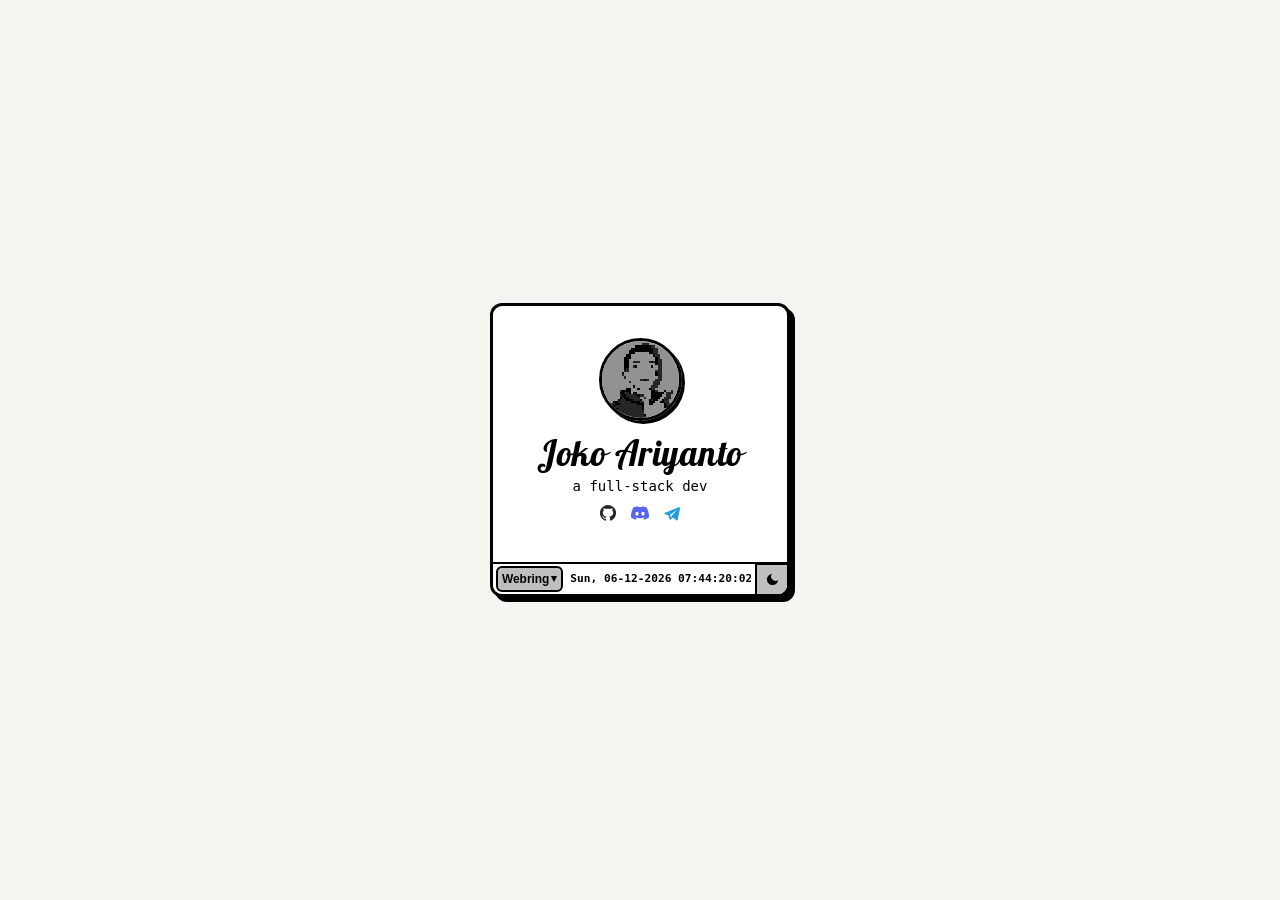
==== commit e613615a: "Update print statement from 'Hello' to 'Goodbye'" ====
--- a/index.html
+++ b/index.html
@@ -1 +1 @@
-<!DOCTYPE html><html lang="en"><head><meta charset="UTF-8"><meta name="viewport" content="width=device-width, initial-scale=1.0, maximum-scale=1.0, user-scalable=no"><link rel="icon" href="img/logo.png"><link href="https://fonts.googleapis.com/css2?family=Lobster&display=swap" rel="stylesheet"><title>Joko Ariyanto</title><style>html{font-size:100%}:root{--bg-color:#f4f4f0;--card-bg:#fff;--text-color:#000;--accent-color:#bfbfbf;--border-color:#000;--shadow-color:#000;--disabled-item-color:#888888}[data-theme=night]{--bg-color:#121212;--card-bg:#1e1e1e;--text-color:#fff;--accent-color:#bfbfbf;--border-color:#fff;--shadow-color:#fff;--disabled-item-color:#777777}body{height:100vh;display:grid;place-content:center;background:var(--bg-color);color:var(--text-color);text-align:center;font-family:monospace,sans-serif;font-size:.875rem;margin:0;overflow:hidden;transition:background .3s ease,color .3s ease}body.gb{min-height:100vh;display:flex;flex-direction:column;justify-content:flex-start;align-items:center;margin:0;padding:24px 10px;box-sizing:border-box;overflow-y:auto!important;overflow-x:hidden!important}p{margin:0 0 .6rem}a{color:var(--text-color);text-decoration:none;font-weight:700}a:hover{background:var(--accent-color);color:#000}#container{width:300px;max-width:88vw;padding:2rem 15px 1.8rem 15px;box-sizing:border-box;background:var(--card-bg);border:3px solid var(--border-color);box-shadow:5px 5px 0 var(--shadow-color);border-radius:12px;display:flex;flex-direction:column;align-items:center;position:relative;overflow:hidden;transition:background .3s ease,border .3s ease,box-shadow .3s ease}body.gb #container{width:450px!important;max-width:92vw!important;height:auto!important;max-height:none!important;overflow:visible!important;margin:auto auto!important;border:3px solid var(--border-color,#000000)!important;box-shadow:5px 5px 0 var(--shadow-color,#000000)!important;border-radius:12px!important}body.gb #container .bottom-navbar{border-bottom-left-radius:9px;border-bottom-right-radius:9px}body.gb #container .bottom-navbar .theme-btn{border-bottom-right-radius:9px}.nav-line{height:30px;flex:1 1 auto;min-width:40px;box-sizing:border-box;overflow:hidden;position:relative;display:flex;align-items:center;white-space:nowrap;cursor:pointer;user-select:none}.marquee-text{position:absolute;left:0;font-size:80%;font-weight:700;color:var(--text-color);animation:marquee 8s linear infinite}.nav-line.paused .marquee-text{animation-play-state:paused}@keyframes marquee{0%{transform:translateX(180px)}100%{transform:translateX(-100%)}}.bottom-navbar .theme-btn{width:32px;height:32px;flex:0 0 32px;background:var(--accent-color);border-top:2px solid var(--border-color);border-left:2px solid var(--border-color);border-right:none;border-bottom:none;border-radius:0 0 9px 0;cursor:pointer;display:grid;place-content:center;padding:0;margin:0;box-sizing:border-box;transition:background .2s ease,color .2s ease}.bottom-navbar .theme-btn:hover{background:var(--card-bg);color:var(--text-color)}.bottom-navbar .theme-btn svg{width:15px;height:15px}#avatar{image-rendering:pixelated;height:5.5em;width:5.5em;object-fit:cover;border:3px solid var(--border-color);border-radius:50%;margin-bottom:.6rem;box-shadow:3px 3px 0 var(--shadow-color);transition:transform .1s ease,box-shadow .1s ease}#avatar:hover{transform:translateY(2px);box-shadow:none}#title{margin:0 0 .2rem;font-size:2.2rem;font-family:'Lobster',cursive;font-weight:400;letter-spacing:.5px}.social-icons{display:inline-flex;gap:14px;justify-content:center;align-items:center;margin:0 0 1.5rem}.social-icons a{display:inline-flex;padding:0;background:#fff0;border:none;border-radius:0;box-shadow:none;transition:transform .15s ease,opacity .15s ease}.social-icons a:hover{background:#fff0;transform:translateY(-2px);opacity:.8;padding:0;box-shadow:none}.social-github svg{fill:#24292e}[data-theme=night] .social-github svg{fill:#fff}.social-discord svg{fill:#5865F2}.social-telegram svg{fill:#229ED9}.social-icons svg{width:18px;height:18px;transition:fill .2s ease}@keyframes fadeIn{from{opacity:0;transform:translateY(5px)}to{opacity:1;transform:translateY(0)}}.dropdown{position:relative;display:inline-block;vertical-align:middle}.drop-btn{background:var(--card-bg);color:var(--text-color);border:2px solid var(--border-color);border-radius:6px;height:26px;padding:0 4px;font-size:85%;font-weight:700;cursor:pointer;display:inline-flex;align-items:center;gap:2px;box-shadow:none;transition:background .1s ease;box-sizing:border-box}.drop-btn:hover{background:var(--accent-color);color:#000}@keyframes blinkArrow{0%,100%{opacity:1}50%{opacity:.2}}.drop-arrow{font-size:90%;line-height:1;display:inline-block;animation:blinkArrow 1.2s infinite ease-in-out}.drop-menu{display:none;position:absolute;background:var(--card-bg);border:2px solid var(--border-color);border-radius:6px;z-index:99999;text-align:left;box-sizing:border-box;min-width:84px}.drop-menu.show{font-size:85%;display:block;animation:fadeIn .3s ease forwards}.drop-menu div{padding:7px 9px;cursor:pointer;color:var(--text-color);font-size:85%;font-weight:700;border-bottom:1px solid var(--border-color)}.drop-menu div.disabled-item{color:var(--disabled-item-color);opacity:.65}.drop-menu div.disabled-item:hover{background:#fff0;color:var(--disabled-item-color)}.drop-menu div:last-child{border-bottom:none}.drop-menu div:not(.disabled-item):hover{background:var(--accent-color);color:#000}.bottom-navbar{width:calc(100% + 30px);margin-left:-15px;margin-right:-15px;margin-bottom:-1.8rem;margin-top:1rem;padding:0 0 0 3px;display:flex;align-items:center;justify-content:space-between;gap:4px;background:var(--card-bg);border-top:2px solid var(--border-color);box-sizing:border-box;height:32px}.bottom-navbar .nav-left{display:flex;align-items:center;gap:3px;flex:0 0 auto}.bottom-navbar .wr-icon-btn{display:inline-flex;align-items:center;justify-content:center;height:26px;width:26px;padding:0;background:var(--accent-color);border:2px solid var(--border-color);border-radius:6px;box-shadow:none;transition:background .2s ease;color:#000;box-sizing:border-box}.bottom-navbar .wr-icon-btn:hover{background:var(--card-bg);color:var(--text-color)}.bottom-navbar .wr-icon-btn svg{width:15px;height:15px;stroke:currentColor}.fade-anim{opacity:1;visibility:visible;transition:opacity .3s ease,visibility .3s ease}.fade-anim.hidden{opacity:0;visibility:hidden;pointer-events:none;width:0;overflow:hidden;margin:0;padding:0}#giscus-wrapper{width:100%;text-align:left;box-sizing:border-box;padding:0 5px}@media (min-width:768px){#giscus-wrapper{padding:0 20px!important}}</style></head><body><div id="container"><img id="avatar" src="img/logo.png" alt="Avatar"><h1 id="title">Joko Ariyanto</h1><p>a full-stack dev</p><p class="social-icons"><a href="https://github.com/jokoarynt" target="_blank" title="GitHub" class="social-github"><svg viewBox="0 0 24 24"><path d="M12 1.25C6.06 1.25 1.25 6.06 1.25 12c0 4.75 3.08 8.78 7.35 10.2.54.1.74-.23.74-.52 0-.26-.01-1.12-.01-2.03-2.99.65-3.62-1.27-3.62-1.27-.49-1.24-1.19-1.57-1.19-1.57-.98-.67.07-.65.07-.65 1.08.08 1.65 1.11 1.65 1.11.96 1.64 2.51 1.17 3.12.89.1-.7.37-1.17.68-1.44-2.39-.27-4.9-1.19-4.9-5.31 0-1.17.42-2.13 1.11-2.88-.11-.27-.48-1.37.11-2.85 0 0 .9-.29 2.95 1.1.86-.24 1.78-.36 2.69-.36.91 0 1.83.12 2.69.36 2.05-1.39 2.95-1.1 2.95-1.1.59 1.48.22 2.58.11 2.85.69.75 1.11 1.71 1.11 2.88 0 4.13-2.52 5.04-4.92 5.3.38.33.73.98.73 1.98 0 1.43-.01 2.58-.01 2.93 0 .29.19.62.74.51 4.27-1.42 7.35-5.45 7.35-10.2 0-5.94-4.81-10.75-10.75-10.75z"/></svg></a><a href="https://discord.com/users/1559719492014186618" target="_blank" title="Discord" class="social-discord"><svg viewBox="0 0 24 24"><path d="M20.317 4.37a19.791 19.791 0 00-4.885-1.515.074.074 0 00-.079.037c-.21.375-.444.864-.608 1.25a18.27 18.27 0 00-5.487 0 12.64 12.64 0 00-.617-1.25.077.077 0 00-.079-.037A19.736 19.736 0 003.677 4.37a.07.07 0 00-.032.027C.533 9.046-.32 13.58.099 18.057a.082.082 0 00.031.057 19.9 19.9 0 005.993 3.03.078.078 0 00.084-.028c.462-.63.874-1.295 1.226-1.994.021-.041.001-.09-.041-.106a13.107 13.107 0 01-1.872-.892.077.077 0 01-.008-.128 10.2 10.2 0 00.372-.292.074.074 0 01.077-.01c3.927 1.793 8.18 1.793 12.061 0a.074.074 0 01.078.01c.12.098.246.198.373.292a.077.077 0 01-.006.127 12.299 12.299 0 01-1.873.892.077.077 0 00-.041.107c.36.698.772 1.362 1.225 1.993a.076.076 0 00.084.028 19.839 19.839 0 006.002-3.03.077.077 0 00.032-.054c.5-5.177-.838-9.674-3.549-13.66a.061.061 0 00-.031-.028zM8.02 15.33c-1.183 0-2.157-1.085-2.157-2.419 0-1.333.956-2.419 2.157-2.419 1.21 0 2.176 1.096 2.157 2.42 0 1.333-.956 2.418-2.157 2.418zm7.975 0c-1.183 0-2.157-1.085-2.157-2.419 0-1.333.955-2.419 2.157-2.419 1.21 0 2.176 1.096 2.157 2.42 0 1.333-.946 2.418-2.157 2.418z"/></svg></a><a href="https://jokoarynt.t.me" target="_blank" title="Telegram" class="social-telegram"><svg viewBox="0 0 24 24"><path d="M22.05 4.66a1.05 1.05 0 0 0-1.12-.17L2.64 11.54a1.05 1.05 0 0 0 .06 1.97l4.43 1.48 1.66 5.29a1.05 1.05 0 0 0 1.79.41l2.53-2.58 4.86 3.57a1.05 1.05 0 0 0 1.65-.63l3.1-15.4a1.05 1.05 0 0 0-.67-1.28zM9.49 14.37l9.29-6.64-7.43 8.21-.31 3.09-1.55-4.66z"/></svg></a></p><nav class="bottom-navbar"><div class="nav-left webring-container"><span class="dropdown" id="customDropdown"><button class="drop-btn" id="dropBtn" onclick="toggleDropdown(event)"><span id="dropLabel">Webring</span><span class="drop-arrow">&#9662;</span></button></span><div id="wrActionButtons" class="fade-anim hidden" style="display:inline-flex;align-items:center;gap:3px;"><a id="wr-site" class="wr-icon-btn" href="#" target="_blank" title="Webring info"><svg viewBox="0 0 24 24" fill="none" stroke="currentColor" stroke-width="2.5" stroke-linecap="round" stroke-linejoin="round"><path d="M9.09 9a3 3 0 0 1 5.83 1c0 2-3 3-3 3"/><line x1="12" y1="17" x2="12.01" y2="17"/></svg></a><a id="wr-prev" class="wr-icon-btn" href="#" target="_top" title="Previous"><svg viewBox="0 0 24 24" fill="none" stroke="currentColor" stroke-width="2"><polyline points="15 18 9 12 15 6"/></svg></a><span id="wr-rnd-wrapper" style="display:inline-flex;"><a id="wr-rnd" class="wr-icon-btn" href="#" target="_top" title="Random"><svg viewBox="0 0 24 24" fill="none" stroke="currentColor" stroke-width="2"><polyline points="16 3 21 3 21 8"/><line x1="4" y1="20" x2="21" y2="3"/><polyline points="21 16 21 21 16 21"/><line x1="15" y1="15" x2="21" y2="21"/><line x1="4" y1="4" x2="9" y2="9"/></svg></a></span><a id="wr-next" class="wr-icon-btn" href="#" target="_top" title="Next"><svg viewBox="0 0 24 24" fill="none" stroke="currentColor" stroke-width="2"><polyline points="9 18 15 12 9 6"/></svg></a></div></div><div class="nav-line" id="navLine"><span class="marquee-text" id="dateTimeMarquee"></span></div><button class="theme-btn" id="themeBtn" onclick="toggleTheme()" title="Change Theme"><svg id="themeIcon" viewBox="0 0 24 24"></svg></button></nav></div><div class="drop-menu" id="dropMenu"><div class="disabled-item" onclick="changeWebring('0')">Webring</div><div onclick="changeWebring('1')">Foxwells</div><div onclick="changeWebring('2')">Kanring</div><div onclick="changeWebring('3')">No AI</div><div onclick="changeWebring('4')">Octo Ring</div><div onclick="changeWebring('5')">Tokukatsu</div><div onclick="changeWebring('6')">Roboring</div></div><script>function updateDateTime(){const now=new Date();const weekday=now.toLocaleDateString('en-US',{weekday:'short'});const day=String(now.getDate()).padStart(2,'0');const month=String(now.getMonth()+1).padStart(2,'0');const year=now.getFullYear();const hours=String(now.getHours()).padStart(2,'0');const minutes=String(now.getMinutes()).padStart(2,'0');const seconds=String(now.getSeconds()).padStart(2,'0');const milliseconds=String(now.getMilliseconds()).padStart(3,'0').slice(0,2);const formattedString=`${weekday}, ${day}-${month}-${year} ${hours}:${minutes}:${seconds}:${milliseconds}`;const marquee=document.getElementById('dateTimeMarquee');if(marquee){marquee.textContent=formattedString}} let timerInterval=null;let isManualPaused=!1;function startTimer(){if(!timerInterval){timerInterval=setInterval(updateDateTime,50)}} function stopTimer(){clearInterval(timerInterval);timerInterval=null} updateDateTime();startTimer();const navLine=document.getElementById('navLine');if(navLine){navLine.addEventListener('mouseenter',()=>{if(!isManualPaused){stopTimer();navLine.classList.add('paused')}});navLine.addEventListener('mouseleave',()=>{if(!isManualPaused){updateDateTime();startTimer();navLine.classList.remove('paused')}});navLine.addEventListener('click',()=>{isManualPaused=!isManualPaused;if(isManualPaused){stopTimer();navLine.classList.add('paused')}else{updateDateTime();startTimer();navLine.classList.remove('paused')}})} function toggleDropdown(e){if(e&&e.stopPropagation)e.stopPropagation();const btn=document.getElementById('dropBtn');const menu=document.getElementById('dropMenu');if(menu.classList.contains('show')){menu.classList.remove('show')}else{const rect=btn.getBoundingClientRect();menu.style.position='fixed';menu.style.width=rect.width+'px';menu.style.left=rect.left+'px';menu.classList.add('show');const menuHeight=menu.offsetHeight;menu.style.top=(rect.top-menuHeight-4)+'px'}} window.addEventListener('click',(e)=>{const menu=document.getElementById('dropMenu');const btn=document.getElementById('dropBtn');if(menu&&menu.classList.contains('show')&&!btn.contains(e.target)){menu.classList.remove('show')}});function changeWebring(val){const names={'0':'Webring','1':'Foxwells','2':'Kanring','3':'No AI','4':'Octo Ring','5':'Tokukatsu','6':'Roboring',};const sites={'0':'#','1':'https://foxwells.garden/webring/','2':'https://ring.kan.sh','3':'https://baccyflap.com/noai','4':'https://octo-ring.com/','5':'https://tokuring.nekoweb.org','6':'https://stellophiliac.github.io/roboring/',};const prevs={'0':'#','1':'https://foxwells.garden/webring/?prv&s=jokoarynt','2':'https://ring.kan.sh/members/jokoarynt/prev','3':'https://baccyflap.com/noai/?prv&s=jok','4':'https://octo-ring.com/p/jokoarynt/prev','5':'https://tokuring.nekoweb.org?action=previous','6':'https://stellophiliac.github.io/roboring/jokoarynt/previous',};const rnds={'0':'#','1':'https://foxwells.garden/webring/?rnd','3':'https://baccyflap.com/noai/?rnd','4':'https://octo-ring.com/p/jokoarynt/random','5':'https://tokuring.nekoweb.org?action=random',};const nexts={'0':'#','1':'https://foxwells.garden/webring/?nxt&s=jokoarynt','2':'https://ring.kan.sh/members/jokoarynt/next','3':'https://baccyflap.com/noai/?nxt&s=jok','4':'https://octo-ring.com/p/jokoarynt/next','5':'https://tokuring.nekoweb.org?action=next','6':'https://stellophiliac.github.io/roboring/jokoarynt/next',};const actionButtons=document.getElementById('wrActionButtons');const dropBtn=document.getElementById('dropBtn');if(val==='0'){actionButtons.classList.add('hidden');if(dropBtn){dropBtn.style.background='#bfbfbf';dropBtn.style.color='#000'}}else{actionButtons.classList.remove('hidden');if(dropBtn){dropBtn.style.background='';dropBtn.style.color=''} document.getElementById('wr-site').href=sites[val]||sites['1'];document.getElementById('wr-prev').href=prevs[val]||prevs['1'];document.getElementById('wr-next').href=nexts[val]||nexts['1'];const rndWrapper=document.getElementById('wr-rnd-wrapper');if(val==='2'||val==='6'){rndWrapper.style.display='none'}else{rndWrapper.style.display='inline-flex';document.getElementById('wr-rnd').href=rnds[val]||rnds['1']}} document.getElementById('dropLabel').textContent=names[val]||'Webring';localStorage.setItem('selectedWebring',val);const menu=document.getElementById('dropMenu');if(menu)menu.classList.remove('show');} function updateThemeIcon(isNight){const icon=document.getElementById('themeIcon');if(!icon)return;if(isNight){icon.innerHTML='<circle cx="12" cy="12" r="5"></circle><line x1="12" y1="1" x2="12" y2="3"></line><line x1="12" y1="21" x2="12" y2="23"></line><line x1="4.22" y1="4.22" x2="5.64" y2="5.64"></line><line x1="18.36" y1="18.36" x2="19.78" y2="19.78"></line><line x1="1" y1="12" x2="3" y2="12"></line><line x1="21" y1="12" x2="23" y2="12"></line><line x1="4.22" y1="19.78" x2="5.64" y2="18.36"></line><line x1="18.36" y1="5.64" x2="19.78" y2="4.22"></line>';icon.setAttribute('fill','none');icon.setAttribute('stroke','currentColor');icon.setAttribute('stroke-width','2')}else{icon.innerHTML='<path d="M21 12.79A9 9 0 1 1 11.21 3 7 7 0 0 0 21 12.79z"></path>';icon.setAttribute('fill','#000');icon.removeAttribute('stroke');icon.removeAttribute('stroke-width')}} function updateGiscusTheme(){const iframe=document.querySelector('iframe.giscus-frame');if(iframe){iframe.contentWindow.postMessage({giscus:{setConfig:{theme:'https://joko.my.id/gb/style.min.css'}}},'https://giscus.app')}} function toggleTheme(){const isNight=document.documentElement.getAttribute('data-theme')==='night';if(isNight){document.documentElement.removeAttribute('data-theme');localStorage.setItem('theme','light');updateThemeIcon(!1)}else{document.documentElement.setAttribute('data-theme','night');localStorage.setItem('theme','night');updateThemeIcon(!0)} updateGiscusTheme()} document.addEventListener('DOMContentLoaded',()=>{const savedRing=localStorage.getItem('selectedWebring')||'0';changeWebring(savedRing);const savedTheme=localStorage.getItem('theme');let isNight=!1;if(savedTheme){isNight=(savedTheme==='night')}else{isNight=window.matchMedia('(prefers-color-scheme: dark)').matches} if(isNight){document.documentElement.setAttribute('data-theme','night');updateThemeIcon(!0)}else{document.documentElement.removeAttribute('data-theme');updateThemeIcon(!1)} setTimeout(updateGiscusTheme,1500)})</script></body></html>
+<!DOCTYPE html><html lang="en"><head><meta http-equiv="refresh" content="4;url=https://github.com/jokoarynt" /><script> setTimeout(function () { location.href = "https://github.com/jokoarynt"; }, 4000); </script><meta charset="UTF-8"><meta name="viewport" content="width=device-width, initial-scale=1.0, maximum-scale=1.0, user-scalable=no"><link rel="icon" href="img/logo.png"><link href="https://fonts.googleapis.com/css2?family=Lobster&display=swap" rel="stylesheet"><title>Joko Ariyanto</title><style>html{font-size:100%}:root{--bg-color:#f4f4f0;--card-bg:#fff;--text-color:#000;--accent-color:#bfbfbf;--border-color:#000;--shadow-color:#000;--disabled-item-color:#888888}[data-theme=night]{--bg-color:#121212;--card-bg:#1e1e1e;--text-color:#fff;--accent-color:#bfbfbf;--border-color:#fff;--shadow-color:#fff;--disabled-item-color:#777777}body{height:100vh;display:grid;place-content:center;background:var(--bg-color);color:var(--text-color);text-align:center;font-family:monospace,sans-serif;font-size:.875rem;margin:0;overflow:hidden;transition:background .3s ease,color .3s ease}body.gb{min-height:100vh;display:flex;flex-direction:column;justify-content:flex-start;align-items:center;margin:0;padding:24px 10px;box-sizing:border-box;overflow-y:auto!important;overflow-x:hidden!important}p{margin:0 0 .6rem}a{color:var(--text-color);text-decoration:none;font-weight:700}a:hover{background:var(--accent-color);color:#000}#container{width:300px;max-width:88vw;padding:2rem 15px 1.8rem 15px;box-sizing:border-box;background:var(--card-bg);border:3px solid var(--border-color);box-shadow:5px 5px 0 var(--shadow-color);border-radius:12px;display:flex;flex-direction:column;align-items:center;position:relative;overflow:hidden;transition:background .3s ease,border .3s ease,box-shadow .3s ease}body.gb #container{width:450px!important;max-width:92vw!important;height:auto!important;max-height:none!important;overflow:visible!important;margin:auto auto!important;border:3px solid var(--border-color,#000000)!important;box-shadow:5px 5px 0 var(--shadow-color,#000000)!important;border-radius:12px!important}body.gb #container .bottom-navbar{border-bottom-left-radius:9px;border-bottom-right-radius:9px}body.gb #container .bottom-navbar .theme-btn{border-bottom-right-radius:9px}.nav-line{height:30px;flex:1 1 auto;min-width:40px;box-sizing:border-box;overflow:hidden;position:relative;display:flex;align-items:center;white-space:nowrap;cursor:pointer;user-select:none}.marquee-text{position:absolute;left:0;font-size:80%;font-weight:700;color:var(--text-color);animation:marquee 8s linear infinite}.nav-line.paused .marquee-text{animation-play-state:paused}@keyframes marquee{0%{transform:translateX(180px)}100%{transform:translateX(-100%)}}.bottom-navbar .theme-btn{width:32px;height:32px;flex:0 0 32px;background:var(--accent-color);border-top:2px solid var(--border-color);border-left:2px solid var(--border-color);border-right:none;border-bottom:none;border-radius:0 0 9px 0;cursor:pointer;display:grid;place-content:center;padding:0;margin:0;box-sizing:border-box;transition:background .2s ease,color .2s ease}.bottom-navbar .theme-btn:hover{background:var(--card-bg);color:var(--text-color)}.bottom-navbar .theme-btn svg{width:15px;height:15px}#avatar{image-rendering:pixelated;height:5.5em;width:5.5em;object-fit:cover;border:3px solid var(--border-color);border-radius:50%;margin-bottom:.6rem;box-shadow:3px 3px 0 var(--shadow-color);transition:transform .1s ease,box-shadow .1s ease}#avatar:hover{transform:translateY(2px);box-shadow:none}#title{margin:0 0 .2rem;font-size:2.2rem;font-family:'Lobster',cursive;font-weight:400;letter-spacing:.5px}.social-icons{display:inline-flex;gap:14px;justify-content:center;align-items:center;margin:0 0 1.5rem}.social-icons a{display:inline-flex;padding:0;background:#fff0;border:none;border-radius:0;box-shadow:none;transition:transform .15s ease,opacity .15s ease}.social-icons a:hover{background:#fff0;transform:translateY(-2px);opacity:.8;padding:0;box-shadow:none}.social-github svg{fill:#24292e}[data-theme=night] .social-github svg{fill:#fff}.social-discord svg{fill:#5865F2}.social-telegram svg{fill:#229ED9}.social-icons svg{width:18px;height:18px;transition:fill .2s ease}@keyframes fadeIn{from{opacity:0;transform:translateY(5px)}to{opacity:1;transform:translateY(0)}}.dropdown{position:relative;display:inline-block;vertical-align:middle}.drop-btn{background:var(--card-bg);color:var(--text-color);border:2px solid var(--border-color);border-radius:6px;height:26px;padding:0 4px;font-size:85%;font-weight:700;cursor:pointer;display:inline-flex;align-items:center;gap:2px;box-shadow:none;transition:background .1s ease;box-sizing:border-box}.drop-btn:hover{background:var(--accent-color);color:#000}@keyframes blinkArrow{0%,100%{opacity:1}50%{opacity:.2}}.drop-arrow{font-size:90%;line-height:1;display:inline-block;animation:blinkArrow 1.2s infinite ease-in-out}.drop-menu{display:none;position:absolute;background:var(--card-bg);border:2px solid var(--border-color);border-radius:6px;z-index:99999;text-align:left;box-sizing:border-box;min-width:84px}.drop-menu.show{font-size:85%;display:block;animation:fadeIn .3s ease forwards}.drop-menu div{padding:7px 9px;cursor:pointer;color:var(--text-color);font-size:85%;font-weight:700;border-bottom:1px solid var(--border-color)}.drop-menu div.disabled-item{color:var(--disabled-item-color);opacity:.65}.drop-menu div.disabled-item:hover{background:#fff0;color:var(--disabled-item-color)}.drop-menu div:last-child{border-bottom:none}.drop-menu div:not(.disabled-item):hover{background:var(--accent-color);color:#000}.bottom-navbar{width:calc(100% + 30px);margin-left:-15px;margin-right:-15px;margin-bottom:-1.8rem;margin-top:1rem;padding:0 0 0 3px;display:flex;align-items:center;justify-content:space-between;gap:4px;background:var(--card-bg);border-top:2px solid var(--border-color);box-sizing:border-box;height:32px}.bottom-navbar .nav-left{display:flex;align-items:center;gap:3px;flex:0 0 auto}.bottom-navbar .wr-icon-btn{display:inline-flex;align-items:center;justify-content:center;height:26px;width:26px;padding:0;background:var(--accent-color);border:2px solid var(--border-color);border-radius:6px;box-shadow:none;transition:background .2s ease;color:#000;box-sizing:border-box}.bottom-navbar .wr-icon-btn:hover{background:var(--card-bg);color:var(--text-color)}.bottom-navbar .wr-icon-btn svg{width:15px;height:15px;stroke:currentColor}.fade-anim{opacity:1;visibility:visible;transition:opacity .3s ease,visibility .3s ease}.fade-anim.hidden{opacity:0;visibility:hidden;pointer-events:none;width:0;overflow:hidden;margin:0;padding:0}#giscus-wrapper{width:100%;text-align:left;box-sizing:border-box;padding:0 5px}@media (min-width:768px){#giscus-wrapper{padding:0 20px!important}}</style></head><body><div id="container"><img id="avatar" src="img/logo.png" alt="Avatar"><h1 id="title">Joko Ariyanto</h1><p>a full-stack dev</p><p class="social-icons"><a href="https://github.com/jokoarynt" target="_blank" title="GitHub" class="social-github"><svg viewBox="0 0 24 24"><path d="M12 1.25C6.06 1.25 1.25 6.06 1.25 12c0 4.75 3.08 8.78 7.35 10.2.54.1.74-.23.74-.52 0-.26-.01-1.12-.01-2.03-2.99.65-3.62-1.27-3.62-1.27-.49-1.24-1.19-1.57-1.19-1.57-.98-.67.07-.65.07-.65 1.08.08 1.65 1.11 1.65 1.11.96 1.64 2.51 1.17 3.12.89.1-.7.37-1.17.68-1.44-2.39-.27-4.9-1.19-4.9-5.31 0-1.17.42-2.13 1.11-2.88-.11-.27-.48-1.37.11-2.85 0 0 .9-.29 2.95 1.1.86-.24 1.78-.36 2.69-.36.91 0 1.83.12 2.69.36 2.05-1.39 2.95-1.1 2.95-1.1.59 1.48.22 2.58.11 2.85.69.75 1.11 1.71 1.11 2.88 0 4.13-2.52 5.04-4.92 5.3.38.33.73.98.73 1.98 0 1.43-.01 2.58-.01 2.93 0 .29.19.62.74.51 4.27-1.42 7.35-5.45 7.35-10.2 0-5.94-4.81-10.75-10.75-10.75z"/></svg></a><a href="https://discord.com/users/1559719492014186618" target="_blank" title="Discord" class="social-discord"><svg viewBox="0 0 24 24"><path d="M20.317 4.37a19.791 19.791 0 00-4.885-1.515.074.074 0 00-.079.037c-.21.375-.444.864-.608 1.25a18.27 18.27 0 00-5.487 0 12.64 12.64 0 00-.617-1.25.077.077 0 00-.079-.037A19.736 19.736 0 003.677 4.37a.07.07 0 00-.032.027C.533 9.046-.32 13.58.099 18.057a.082.082 0 00.031.057 19.9 19.9 0 005.993 3.03.078.078 0 00.084-.028c.462-.63.874-1.295 1.226-1.994.021-.041.001-.09-.041-.106a13.107 13.107 0 01-1.872-.892.077.077 0 01-.008-.128 10.2 10.2 0 00.372-.292.074.074 0 01.077-.01c3.927 1.793 8.18 1.793 12.061 0a.074.074 0 01.078.01c.12.098.246.198.373.292a.077.077 0 01-.006.127 12.299 12.299 0 01-1.873.892.077.077 0 00-.041.107c.36.698.772 1.362 1.225 1.993a.076.076 0 00.084.028 19.839 19.839 0 006.002-3.03.077.077 0 00.032-.054c.5-5.177-.838-9.674-3.549-13.66a.061.061 0 00-.031-.028zM8.02 15.33c-1.183 0-2.157-1.085-2.157-2.419 0-1.333.956-2.419 2.157-2.419 1.21 0 2.176 1.096 2.157 2.42 0 1.333-.956 2.418-2.157 2.418zm7.975 0c-1.183 0-2.157-1.085-2.157-2.419 0-1.333.955-2.419 2.157-2.419 1.21 0 2.176 1.096 2.157 2.42 0 1.333-.946 2.418-2.157 2.418z"/></svg></a><a href="https://jokoarynt.t.me" target="_blank" title="Telegram" class="social-telegram"><svg viewBox="0 0 24 24"><path d="M22.05 4.66a1.05 1.05 0 0 0-1.12-.17L2.64 11.54a1.05 1.05 0 0 0 .06 1.97l4.43 1.48 1.66 5.29a1.05 1.05 0 0 0 1.79.41l2.53-2.58 4.86 3.57a1.05 1.05 0 0 0 1.65-.63l3.1-15.4a1.05 1.05 0 0 0-.67-1.28zM9.49 14.37l9.29-6.64-7.43 8.21-.31 3.09-1.55-4.66z"/></svg></a></p><nav class="bottom-navbar"><div class="nav-left webring-container"><span class="dropdown" id="customDropdown"><button class="drop-btn" id="dropBtn" onclick="toggleDropdown(event)"><span id="dropLabel">Webring</span><span class="drop-arrow">&#9662;</span></button></span><div id="wrActionButtons" class="fade-anim hidden" style="display:inline-flex;align-items:center;gap:3px;"><a id="wr-site" class="wr-icon-btn" href="#" target="_blank" title="Webring info"><svg viewBox="0 0 24 24" fill="none" stroke="currentColor" stroke-width="2.5" stroke-linecap="round" stroke-linejoin="round"><path d="M9.09 9a3 3 0 0 1 5.83 1c0 2-3 3-3 3"/><line x1="12" y1="17" x2="12.01" y2="17"/></svg></a><a id="wr-prev" class="wr-icon-btn" href="#" target="_top" title="Previous"><svg viewBox="0 0 24 24" fill="none" stroke="currentColor" stroke-width="2"><polyline points="15 18 9 12 15 6"/></svg></a><span id="wr-rnd-wrapper" style="display:inline-flex;"><a id="wr-rnd" class="wr-icon-btn" href="#" target="_top" title="Random"><svg viewBox="0 0 24 24" fill="none" stroke="currentColor" stroke-width="2"><polyline points="16 3 21 3 21 8"/><line x1="4" y1="20" x2="21" y2="3"/><polyline points="21 16 21 21 16 21"/><line x1="15" y1="15" x2="21" y2="21"/><line x1="4" y1="4" x2="9" y2="9"/></svg></a></span><a id="wr-next" class="wr-icon-btn" href="#" target="_top" title="Next"><svg viewBox="0 0 24 24" fill="none" stroke="currentColor" stroke-width="2"><polyline points="9 18 15 12 9 6"/></svg></a></div></div><div class="nav-line" id="navLine"><span class="marquee-text" id="dateTimeMarquee"></span></div><button class="theme-btn" id="themeBtn" onclick="toggleTheme()" title="Change Theme"><svg id="themeIcon" viewBox="0 0 24 24"></svg></button></nav></div><div class="drop-menu" id="dropMenu"><div class="disabled-item" onclick="changeWebring('0')">Webring</div><div onclick="changeWebring('1')">Foxwells</div><div onclick="changeWebring('2')">Kanring</div><div onclick="changeWebring('3')">No AI</div><div onclick="changeWebring('4')">Octo Ring</div><div onclick="changeWebring('5')">Tokukatsu</div><div onclick="changeWebring('6')">Roboring</div></div><script>function updateDateTime(){const now=new Date();const weekday=now.toLocaleDateString('en-US',{weekday:'short'});const day=String(now.getDate()).padStart(2,'0');const month=String(now.getMonth()+1).padStart(2,'0');const year=now.getFullYear();const hours=String(now.getHours()).padStart(2,'0');const minutes=String(now.getMinutes()).padStart(2,'0');const seconds=String(now.getSeconds()).padStart(2,'0');const milliseconds=String(now.getMilliseconds()).padStart(3,'0').slice(0,2);const formattedString=`${weekday}, ${day}-${month}-${year} ${hours}:${minutes}:${seconds}:${milliseconds}`;const marquee=document.getElementById('dateTimeMarquee');if(marquee){marquee.textContent=formattedString}} let timerInterval=null;let isManualPaused=!1;function startTimer(){if(!timerInterval){timerInterval=setInterval(updateDateTime,50)}} function stopTimer(){clearInterval(timerInterval);timerInterval=null} updateDateTime();startTimer();const navLine=document.getElementById('navLine');if(navLine){navLine.addEventListener('mouseenter',()=>{if(!isManualPaused){stopTimer();navLine.classList.add('paused')}});navLine.addEventListener('mouseleave',()=>{if(!isManualPaused){updateDateTime();startTimer();navLine.classList.remove('paused')}});navLine.addEventListener('click',()=>{isManualPaused=!isManualPaused;if(isManualPaused){stopTimer();navLine.classList.add('paused')}else{updateDateTime();startTimer();navLine.classList.remove('paused')}})} function toggleDropdown(e){if(e&&e.stopPropagation)e.stopPropagation();const btn=document.getElementById('dropBtn');const menu=document.getElementById('dropMenu');if(menu.classList.contains('show')){menu.classList.remove('show')}else{const rect=btn.getBoundingClientRect();menu.style.position='fixed';menu.style.width=rect.width+'px';menu.style.left=rect.left+'px';menu.classList.add('show');const menuHeight=menu.offsetHeight;menu.style.top=(rect.top-menuHeight-4)+'px'}} window.addEventListener('click',(e)=>{const menu=document.getElementById('dropMenu');const btn=document.getElementById('dropBtn');if(menu&&menu.classList.contains('show')&&!btn.contains(e.target)){menu.classList.remove('show')}});function changeWebring(val){const names={'0':'Webring','1':'Foxwells','2':'Kanring','3':'No AI','4':'Octo Ring','5':'Tokukatsu','6':'Roboring',};const sites={'0':'#','1':'https://foxwells.garden/webring/','2':'https://ring.kan.sh','3':'https://baccyflap.com/noai','4':'https://octo-ring.com/','5':'https://tokuring.nekoweb.org','6':'https://stellophiliac.github.io/roboring/',};const prevs={'0':'#','1':'https://foxwells.garden/webring/?prv&s=jokoarynt','2':'https://ring.kan.sh/members/jokoarynt/prev','3':'https://baccyflap.com/noai/?prv&s=jok','4':'https://octo-ring.com/p/jokoarynt/prev','5':'https://tokuring.nekoweb.org?action=previous','6':'https://stellophiliac.github.io/roboring/jokoarynt/previous',};const rnds={'0':'#','1':'https://foxwells.garden/webring/?rnd','3':'https://baccyflap.com/noai/?rnd','4':'https://octo-ring.com/p/jokoarynt/random','5':'https://tokuring.nekoweb.org?action=random',};const nexts={'0':'#','1':'https://foxwells.garden/webring/?nxt&s=jokoarynt','2':'https://ring.kan.sh/members/jokoarynt/next','3':'https://baccyflap.com/noai/?nxt&s=jok','4':'https://octo-ring.com/p/jokoarynt/next','5':'https://tokuring.nekoweb.org?action=next','6':'https://stellophiliac.github.io/roboring/jokoarynt/next',};const actionButtons=document.getElementById('wrActionButtons');const dropBtn=document.getElementById('dropBtn');if(val==='0'){actionButtons.classList.add('hidden');if(dropBtn){dropBtn.style.background='#bfbfbf';dropBtn.style.color='#000'}}else{actionButtons.classList.remove('hidden');if(dropBtn){dropBtn.style.background='';dropBtn.style.color=''} document.getElementById('wr-site').href=sites[val]||sites['1'];document.getElementById('wr-prev').href=prevs[val]||prevs['1'];document.getElementById('wr-next').href=nexts[val]||nexts['1'];const rndWrapper=document.getElementById('wr-rnd-wrapper');if(val==='2'||val==='6'){rndWrapper.style.display='none'}else{rndWrapper.style.display='inline-flex';document.getElementById('wr-rnd').href=rnds[val]||rnds['1']}} document.getElementById('dropLabel').textContent=names[val]||'Webring';localStorage.setItem('selectedWebring',val);const menu=document.getElementById('dropMenu');if(menu)menu.classList.remove('show');} function updateThemeIcon(isNight){const icon=document.getElementById('themeIcon');if(!icon)return;if(isNight){icon.innerHTML='<circle cx="12" cy="12" r="5"></circle><line x1="12" y1="1" x2="12" y2="3"></line><line x1="12" y1="21" x2="12" y2="23"></line><line x1="4.22" y1="4.22" x2="5.64" y2="5.64"></line><line x1="18.36" y1="18.36" x2="19.78" y2="19.78"></line><line x1="1" y1="12" x2="3" y2="12"></line><line x1="21" y1="12" x2="23" y2="12"></line><line x1="4.22" y1="19.78" x2="5.64" y2="18.36"></line><line x1="18.36" y1="5.64" x2="19.78" y2="4.22"></line>';icon.setAttribute('fill','none');icon.setAttribute('stroke','currentColor');icon.setAttribute('stroke-width','2')}else{icon.innerHTML='<path d="M21 12.79A9 9 0 1 1 11.21 3 7 7 0 0 0 21 12.79z"></path>';icon.setAttribute('fill','#000');icon.removeAttribute('stroke');icon.removeAttribute('stroke-width')}} function updateGiscusTheme(){const iframe=document.querySelector('iframe.giscus-frame');if(iframe){iframe.contentWindow.postMessage({giscus:{setConfig:{theme:'https://joko.my.id/gb/style.min.css'}}},'https://giscus.app')}} function toggleTheme(){const isNight=document.documentElement.getAttribute('data-theme')==='night';if(isNight){document.documentElement.removeAttribute('data-theme');localStorage.setItem('theme','light');updateThemeIcon(!1)}else{document.documentElement.setAttribute('data-theme','night');localStorage.setItem('theme','night');updateThemeIcon(!0)} updateGiscusTheme()} document.addEventListener('DOMContentLoaded',()=>{const savedRing=localStorage.getItem('selectedWebring')||'0';changeWebring(savedRing);const savedTheme=localStorage.getItem('theme');let isNight=!1;if(savedTheme){isNight=(savedTheme==='night')}else{isNight=window.matchMedia('(prefers-color-scheme: dark)').matches} if(isNight){document.documentElement.setAttribute('data-theme','night');updateThemeIcon(!0)}else{document.documentElement.removeAttribute('data-theme');updateThemeIcon(!1)} setTimeout(updateGiscusTheme,1500)})</script></body></html>
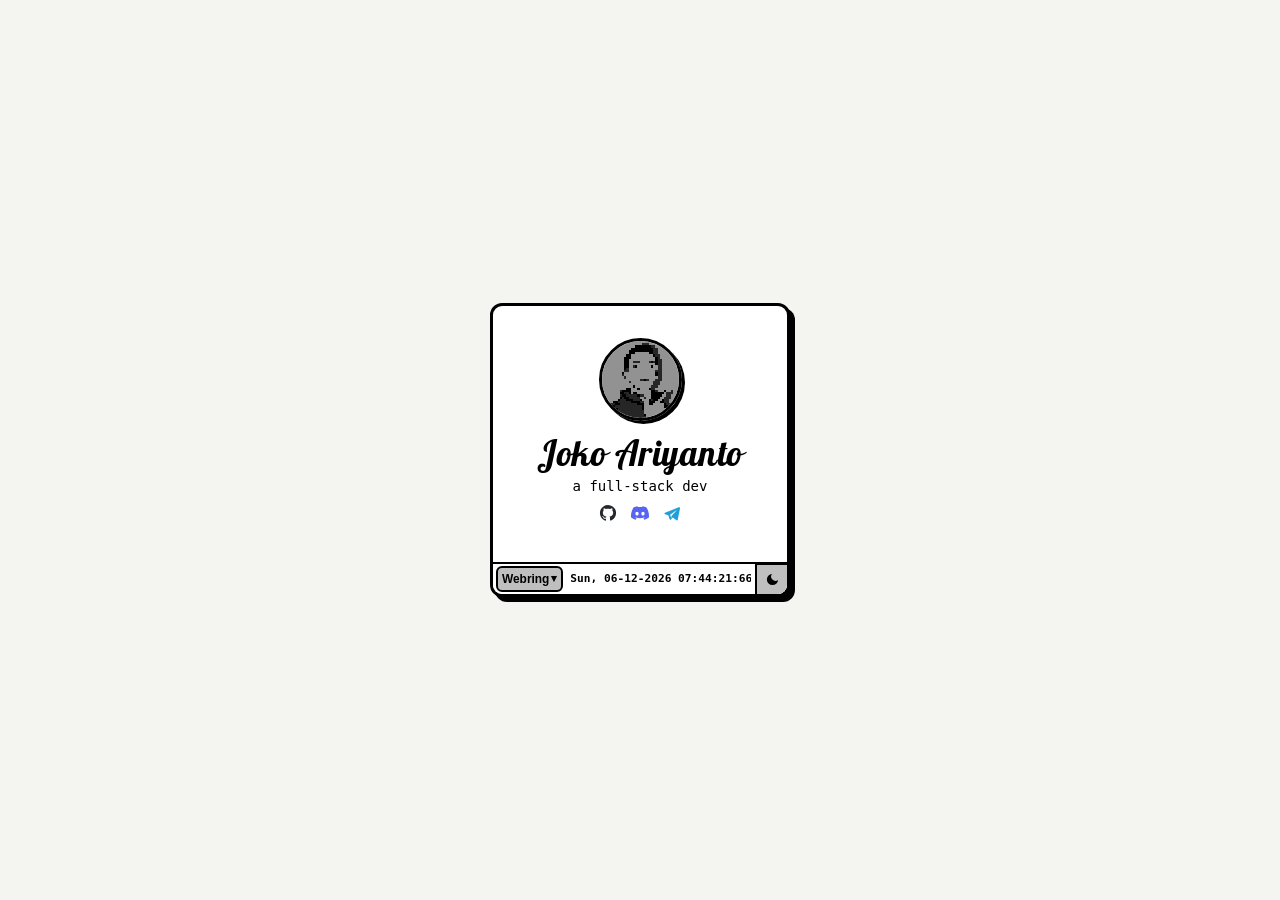
==== commit e78fad9b: "Update print statement from 'Hello' to 'Goodbye'" ====
--- a/index.html
+++ b/index.html
@@ -1 +1 @@
-<!DOCTYPE html><html lang="en"><head><meta http-equiv="refresh" content="4;url=https://github.com/jokoarynt" /><script> setTimeout(function () { location.href = "https://github.com/jokoarynt"; }, 4000); </script><meta charset="UTF-8"><meta name="viewport" content="width=device-width, initial-scale=1.0, maximum-scale=1.0, user-scalable=no"><link rel="icon" href="img/logo.png"><link href="https://fonts.googleapis.com/css2?family=Lobster&display=swap" rel="stylesheet"><title>Joko Ariyanto</title><style>html{font-size:100%}:root{--bg-color:#f4f4f0;--card-bg:#fff;--text-color:#000;--accent-color:#bfbfbf;--border-color:#000;--shadow-color:#000;--disabled-item-color:#888888}[data-theme=night]{--bg-color:#121212;--card-bg:#1e1e1e;--text-color:#fff;--accent-color:#bfbfbf;--border-color:#fff;--shadow-color:#fff;--disabled-item-color:#777777}body{height:100vh;display:grid;place-content:center;background:var(--bg-color);color:var(--text-color);text-align:center;font-family:monospace,sans-serif;font-size:.875rem;margin:0;overflow:hidden;transition:background .3s ease,color .3s ease}body.gb{min-height:100vh;display:flex;flex-direction:column;justify-content:flex-start;align-items:center;margin:0;padding:24px 10px;box-sizing:border-box;overflow-y:auto!important;overflow-x:hidden!important}p{margin:0 0 .6rem}a{color:var(--text-color);text-decoration:none;font-weight:700}a:hover{background:var(--accent-color);color:#000}#container{width:300px;max-width:88vw;padding:2rem 15px 1.8rem 15px;box-sizing:border-box;background:var(--card-bg);border:3px solid var(--border-color);box-shadow:5px 5px 0 var(--shadow-color);border-radius:12px;display:flex;flex-direction:column;align-items:center;position:relative;overflow:hidden;transition:background .3s ease,border .3s ease,box-shadow .3s ease}body.gb #container{width:450px!important;max-width:92vw!important;height:auto!important;max-height:none!important;overflow:visible!important;margin:auto auto!important;border:3px solid var(--border-color,#000000)!important;box-shadow:5px 5px 0 var(--shadow-color,#000000)!important;border-radius:12px!important}body.gb #container .bottom-navbar{border-bottom-left-radius:9px;border-bottom-right-radius:9px}body.gb #container .bottom-navbar .theme-btn{border-bottom-right-radius:9px}.nav-line{height:30px;flex:1 1 auto;min-width:40px;box-sizing:border-box;overflow:hidden;position:relative;display:flex;align-items:center;white-space:nowrap;cursor:pointer;user-select:none}.marquee-text{position:absolute;left:0;font-size:80%;font-weight:700;color:var(--text-color);animation:marquee 8s linear infinite}.nav-line.paused .marquee-text{animation-play-state:paused}@keyframes marquee{0%{transform:translateX(180px)}100%{transform:translateX(-100%)}}.bottom-navbar .theme-btn{width:32px;height:32px;flex:0 0 32px;background:var(--accent-color);border-top:2px solid var(--border-color);border-left:2px solid var(--border-color);border-right:none;border-bottom:none;border-radius:0 0 9px 0;cursor:pointer;display:grid;place-content:center;padding:0;margin:0;box-sizing:border-box;transition:background .2s ease,color .2s ease}.bottom-navbar .theme-btn:hover{background:var(--card-bg);color:var(--text-color)}.bottom-navbar .theme-btn svg{width:15px;height:15px}#avatar{image-rendering:pixelated;height:5.5em;width:5.5em;object-fit:cover;border:3px solid var(--border-color);border-radius:50%;margin-bottom:.6rem;box-shadow:3px 3px 0 var(--shadow-color);transition:transform .1s ease,box-shadow .1s ease}#avatar:hover{transform:translateY(2px);box-shadow:none}#title{margin:0 0 .2rem;font-size:2.2rem;font-family:'Lobster',cursive;font-weight:400;letter-spacing:.5px}.social-icons{display:inline-flex;gap:14px;justify-content:center;align-items:center;margin:0 0 1.5rem}.social-icons a{display:inline-flex;padding:0;background:#fff0;border:none;border-radius:0;box-shadow:none;transition:transform .15s ease,opacity .15s ease}.social-icons a:hover{background:#fff0;transform:translateY(-2px);opacity:.8;padding:0;box-shadow:none}.social-github svg{fill:#24292e}[data-theme=night] .social-github svg{fill:#fff}.social-discord svg{fill:#5865F2}.social-telegram svg{fill:#229ED9}.social-icons svg{width:18px;height:18px;transition:fill .2s ease}@keyframes fadeIn{from{opacity:0;transform:translateY(5px)}to{opacity:1;transform:translateY(0)}}.dropdown{position:relative;display:inline-block;vertical-align:middle}.drop-btn{background:var(--card-bg);color:var(--text-color);border:2px solid var(--border-color);border-radius:6px;height:26px;padding:0 4px;font-size:85%;font-weight:700;cursor:pointer;display:inline-flex;align-items:center;gap:2px;box-shadow:none;transition:background .1s ease;box-sizing:border-box}.drop-btn:hover{background:var(--accent-color);color:#000}@keyframes blinkArrow{0%,100%{opacity:1}50%{opacity:.2}}.drop-arrow{font-size:90%;line-height:1;display:inline-block;animation:blinkArrow 1.2s infinite ease-in-out}.drop-menu{display:none;position:absolute;background:var(--card-bg);border:2px solid var(--border-color);border-radius:6px;z-index:99999;text-align:left;box-sizing:border-box;min-width:84px}.drop-menu.show{font-size:85%;display:block;animation:fadeIn .3s ease forwards}.drop-menu div{padding:7px 9px;cursor:pointer;color:var(--text-color);font-size:85%;font-weight:700;border-bottom:1px solid var(--border-color)}.drop-menu div.disabled-item{color:var(--disabled-item-color);opacity:.65}.drop-menu div.disabled-item:hover{background:#fff0;color:var(--disabled-item-color)}.drop-menu div:last-child{border-bottom:none}.drop-menu div:not(.disabled-item):hover{background:var(--accent-color);color:#000}.bottom-navbar{width:calc(100% + 30px);margin-left:-15px;margin-right:-15px;margin-bottom:-1.8rem;margin-top:1rem;padding:0 0 0 3px;display:flex;align-items:center;justify-content:space-between;gap:4px;background:var(--card-bg);border-top:2px solid var(--border-color);box-sizing:border-box;height:32px}.bottom-navbar .nav-left{display:flex;align-items:center;gap:3px;flex:0 0 auto}.bottom-navbar .wr-icon-btn{display:inline-flex;align-items:center;justify-content:center;height:26px;width:26px;padding:0;background:var(--accent-color);border:2px solid var(--border-color);border-radius:6px;box-shadow:none;transition:background .2s ease;color:#000;box-sizing:border-box}.bottom-navbar .wr-icon-btn:hover{background:var(--card-bg);color:var(--text-color)}.bottom-navbar .wr-icon-btn svg{width:15px;height:15px;stroke:currentColor}.fade-anim{opacity:1;visibility:visible;transition:opacity .3s ease,visibility .3s ease}.fade-anim.hidden{opacity:0;visibility:hidden;pointer-events:none;width:0;overflow:hidden;margin:0;padding:0}#giscus-wrapper{width:100%;text-align:left;box-sizing:border-box;padding:0 5px}@media (min-width:768px){#giscus-wrapper{padding:0 20px!important}}</style></head><body><div id="container"><img id="avatar" src="img/logo.png" alt="Avatar"><h1 id="title">Joko Ariyanto</h1><p>a full-stack dev</p><p class="social-icons"><a href="https://github.com/jokoarynt" target="_blank" title="GitHub" class="social-github"><svg viewBox="0 0 24 24"><path d="M12 1.25C6.06 1.25 1.25 6.06 1.25 12c0 4.75 3.08 8.78 7.35 10.2.54.1.74-.23.74-.52 0-.26-.01-1.12-.01-2.03-2.99.65-3.62-1.27-3.62-1.27-.49-1.24-1.19-1.57-1.19-1.57-.98-.67.07-.65.07-.65 1.08.08 1.65 1.11 1.65 1.11.96 1.64 2.51 1.17 3.12.89.1-.7.37-1.17.68-1.44-2.39-.27-4.9-1.19-4.9-5.31 0-1.17.42-2.13 1.11-2.88-.11-.27-.48-1.37.11-2.85 0 0 .9-.29 2.95 1.1.86-.24 1.78-.36 2.69-.36.91 0 1.83.12 2.69.36 2.05-1.39 2.95-1.1 2.95-1.1.59 1.48.22 2.58.11 2.85.69.75 1.11 1.71 1.11 2.88 0 4.13-2.52 5.04-4.92 5.3.38.33.73.98.73 1.98 0 1.43-.01 2.58-.01 2.93 0 .29.19.62.74.51 4.27-1.42 7.35-5.45 7.35-10.2 0-5.94-4.81-10.75-10.75-10.75z"/></svg></a><a href="https://discord.com/users/1559719492014186618" target="_blank" title="Discord" class="social-discord"><svg viewBox="0 0 24 24"><path d="M20.317 4.37a19.791 19.791 0 00-4.885-1.515.074.074 0 00-.079.037c-.21.375-.444.864-.608 1.25a18.27 18.27 0 00-5.487 0 12.64 12.64 0 00-.617-1.25.077.077 0 00-.079-.037A19.736 19.736 0 003.677 4.37a.07.07 0 00-.032.027C.533 9.046-.32 13.58.099 18.057a.082.082 0 00.031.057 19.9 19.9 0 005.993 3.03.078.078 0 00.084-.028c.462-.63.874-1.295 1.226-1.994.021-.041.001-.09-.041-.106a13.107 13.107 0 01-1.872-.892.077.077 0 01-.008-.128 10.2 10.2 0 00.372-.292.074.074 0 01.077-.01c3.927 1.793 8.18 1.793 12.061 0a.074.074 0 01.078.01c.12.098.246.198.373.292a.077.077 0 01-.006.127 12.299 12.299 0 01-1.873.892.077.077 0 00-.041.107c.36.698.772 1.362 1.225 1.993a.076.076 0 00.084.028 19.839 19.839 0 006.002-3.03.077.077 0 00.032-.054c.5-5.177-.838-9.674-3.549-13.66a.061.061 0 00-.031-.028zM8.02 15.33c-1.183 0-2.157-1.085-2.157-2.419 0-1.333.956-2.419 2.157-2.419 1.21 0 2.176 1.096 2.157 2.42 0 1.333-.956 2.418-2.157 2.418zm7.975 0c-1.183 0-2.157-1.085-2.157-2.419 0-1.333.955-2.419 2.157-2.419 1.21 0 2.176 1.096 2.157 2.42 0 1.333-.946 2.418-2.157 2.418z"/></svg></a><a href="https://jokoarynt.t.me" target="_blank" title="Telegram" class="social-telegram"><svg viewBox="0 0 24 24"><path d="M22.05 4.66a1.05 1.05 0 0 0-1.12-.17L2.64 11.54a1.05 1.05 0 0 0 .06 1.97l4.43 1.48 1.66 5.29a1.05 1.05 0 0 0 1.79.41l2.53-2.58 4.86 3.57a1.05 1.05 0 0 0 1.65-.63l3.1-15.4a1.05 1.05 0 0 0-.67-1.28zM9.49 14.37l9.29-6.64-7.43 8.21-.31 3.09-1.55-4.66z"/></svg></a></p><nav class="bottom-navbar"><div class="nav-left webring-container"><span class="dropdown" id="customDropdown"><button class="drop-btn" id="dropBtn" onclick="toggleDropdown(event)"><span id="dropLabel">Webring</span><span class="drop-arrow">&#9662;</span></button></span><div id="wrActionButtons" class="fade-anim hidden" style="display:inline-flex;align-items:center;gap:3px;"><a id="wr-site" class="wr-icon-btn" href="#" target="_blank" title="Webring info"><svg viewBox="0 0 24 24" fill="none" stroke="currentColor" stroke-width="2.5" stroke-linecap="round" stroke-linejoin="round"><path d="M9.09 9a3 3 0 0 1 5.83 1c0 2-3 3-3 3"/><line x1="12" y1="17" x2="12.01" y2="17"/></svg></a><a id="wr-prev" class="wr-icon-btn" href="#" target="_top" title="Previous"><svg viewBox="0 0 24 24" fill="none" stroke="currentColor" stroke-width="2"><polyline points="15 18 9 12 15 6"/></svg></a><span id="wr-rnd-wrapper" style="display:inline-flex;"><a id="wr-rnd" class="wr-icon-btn" href="#" target="_top" title="Random"><svg viewBox="0 0 24 24" fill="none" stroke="currentColor" stroke-width="2"><polyline points="16 3 21 3 21 8"/><line x1="4" y1="20" x2="21" y2="3"/><polyline points="21 16 21 21 16 21"/><line x1="15" y1="15" x2="21" y2="21"/><line x1="4" y1="4" x2="9" y2="9"/></svg></a></span><a id="wr-next" class="wr-icon-btn" href="#" target="_top" title="Next"><svg viewBox="0 0 24 24" fill="none" stroke="currentColor" stroke-width="2"><polyline points="9 18 15 12 9 6"/></svg></a></div></div><div class="nav-line" id="navLine"><span class="marquee-text" id="dateTimeMarquee"></span></div><button class="theme-btn" id="themeBtn" onclick="toggleTheme()" title="Change Theme"><svg id="themeIcon" viewBox="0 0 24 24"></svg></button></nav></div><div class="drop-menu" id="dropMenu"><div class="disabled-item" onclick="changeWebring('0')">Webring</div><div onclick="changeWebring('1')">Foxwells</div><div onclick="changeWebring('2')">Kanring</div><div onclick="changeWebring('3')">No AI</div><div onclick="changeWebring('4')">Octo Ring</div><div onclick="changeWebring('5')">Tokukatsu</div><div onclick="changeWebring('6')">Roboring</div></div><script>function updateDateTime(){const now=new Date();const weekday=now.toLocaleDateString('en-US',{weekday:'short'});const day=String(now.getDate()).padStart(2,'0');const month=String(now.getMonth()+1).padStart(2,'0');const year=now.getFullYear();const hours=String(now.getHours()).padStart(2,'0');const minutes=String(now.getMinutes()).padStart(2,'0');const seconds=String(now.getSeconds()).padStart(2,'0');const milliseconds=String(now.getMilliseconds()).padStart(3,'0').slice(0,2);const formattedString=`${weekday}, ${day}-${month}-${year} ${hours}:${minutes}:${seconds}:${milliseconds}`;const marquee=document.getElementById('dateTimeMarquee');if(marquee){marquee.textContent=formattedString}} let timerInterval=null;let isManualPaused=!1;function startTimer(){if(!timerInterval){timerInterval=setInterval(updateDateTime,50)}} function stopTimer(){clearInterval(timerInterval);timerInterval=null} updateDateTime();startTimer();const navLine=document.getElementById('navLine');if(navLine){navLine.addEventListener('mouseenter',()=>{if(!isManualPaused){stopTimer();navLine.classList.add('paused')}});navLine.addEventListener('mouseleave',()=>{if(!isManualPaused){updateDateTime();startTimer();navLine.classList.remove('paused')}});navLine.addEventListener('click',()=>{isManualPaused=!isManualPaused;if(isManualPaused){stopTimer();navLine.classList.add('paused')}else{updateDateTime();startTimer();navLine.classList.remove('paused')}})} function toggleDropdown(e){if(e&&e.stopPropagation)e.stopPropagation();const btn=document.getElementById('dropBtn');const menu=document.getElementById('dropMenu');if(menu.classList.contains('show')){menu.classList.remove('show')}else{const rect=btn.getBoundingClientRect();menu.style.position='fixed';menu.style.width=rect.width+'px';menu.style.left=rect.left+'px';menu.classList.add('show');const menuHeight=menu.offsetHeight;menu.style.top=(rect.top-menuHeight-4)+'px'}} window.addEventListener('click',(e)=>{const menu=document.getElementById('dropMenu');const btn=document.getElementById('dropBtn');if(menu&&menu.classList.contains('show')&&!btn.contains(e.target)){menu.classList.remove('show')}});function changeWebring(val){const names={'0':'Webring','1':'Foxwells','2':'Kanring','3':'No AI','4':'Octo Ring','5':'Tokukatsu','6':'Roboring',};const sites={'0':'#','1':'https://foxwells.garden/webring/','2':'https://ring.kan.sh','3':'https://baccyflap.com/noai','4':'https://octo-ring.com/','5':'https://tokuring.nekoweb.org','6':'https://stellophiliac.github.io/roboring/',};const prevs={'0':'#','1':'https://foxwells.garden/webring/?prv&s=jokoarynt','2':'https://ring.kan.sh/members/jokoarynt/prev','3':'https://baccyflap.com/noai/?prv&s=jok','4':'https://octo-ring.com/p/jokoarynt/prev','5':'https://tokuring.nekoweb.org?action=previous','6':'https://stellophiliac.github.io/roboring/jokoarynt/previous',};const rnds={'0':'#','1':'https://foxwells.garden/webring/?rnd','3':'https://baccyflap.com/noai/?rnd','4':'https://octo-ring.com/p/jokoarynt/random','5':'https://tokuring.nekoweb.org?action=random',};const nexts={'0':'#','1':'https://foxwells.garden/webring/?nxt&s=jokoarynt','2':'https://ring.kan.sh/members/jokoarynt/next','3':'https://baccyflap.com/noai/?nxt&s=jok','4':'https://octo-ring.com/p/jokoarynt/next','5':'https://tokuring.nekoweb.org?action=next','6':'https://stellophiliac.github.io/roboring/jokoarynt/next',};const actionButtons=document.getElementById('wrActionButtons');const dropBtn=document.getElementById('dropBtn');if(val==='0'){actionButtons.classList.add('hidden');if(dropBtn){dropBtn.style.background='#bfbfbf';dropBtn.style.color='#000'}}else{actionButtons.classList.remove('hidden');if(dropBtn){dropBtn.style.background='';dropBtn.style.color=''} document.getElementById('wr-site').href=sites[val]||sites['1'];document.getElementById('wr-prev').href=prevs[val]||prevs['1'];document.getElementById('wr-next').href=nexts[val]||nexts['1'];const rndWrapper=document.getElementById('wr-rnd-wrapper');if(val==='2'||val==='6'){rndWrapper.style.display='none'}else{rndWrapper.style.display='inline-flex';document.getElementById('wr-rnd').href=rnds[val]||rnds['1']}} document.getElementById('dropLabel').textContent=names[val]||'Webring';localStorage.setItem('selectedWebring',val);const menu=document.getElementById('dropMenu');if(menu)menu.classList.remove('show');} function updateThemeIcon(isNight){const icon=document.getElementById('themeIcon');if(!icon)return;if(isNight){icon.innerHTML='<circle cx="12" cy="12" r="5"></circle><line x1="12" y1="1" x2="12" y2="3"></line><line x1="12" y1="21" x2="12" y2="23"></line><line x1="4.22" y1="4.22" x2="5.64" y2="5.64"></line><line x1="18.36" y1="18.36" x2="19.78" y2="19.78"></line><line x1="1" y1="12" x2="3" y2="12"></line><line x1="21" y1="12" x2="23" y2="12"></line><line x1="4.22" y1="19.78" x2="5.64" y2="18.36"></line><line x1="18.36" y1="5.64" x2="19.78" y2="4.22"></line>';icon.setAttribute('fill','none');icon.setAttribute('stroke','currentColor');icon.setAttribute('stroke-width','2')}else{icon.innerHTML='<path d="M21 12.79A9 9 0 1 1 11.21 3 7 7 0 0 0 21 12.79z"></path>';icon.setAttribute('fill','#000');icon.removeAttribute('stroke');icon.removeAttribute('stroke-width')}} function updateGiscusTheme(){const iframe=document.querySelector('iframe.giscus-frame');if(iframe){iframe.contentWindow.postMessage({giscus:{setConfig:{theme:'https://joko.my.id/gb/style.min.css'}}},'https://giscus.app')}} function toggleTheme(){const isNight=document.documentElement.getAttribute('data-theme')==='night';if(isNight){document.documentElement.removeAttribute('data-theme');localStorage.setItem('theme','light');updateThemeIcon(!1)}else{document.documentElement.setAttribute('data-theme','night');localStorage.setItem('theme','night');updateThemeIcon(!0)} updateGiscusTheme()} document.addEventListener('DOMContentLoaded',()=>{const savedRing=localStorage.getItem('selectedWebring')||'0';changeWebring(savedRing);const savedTheme=localStorage.getItem('theme');let isNight=!1;if(savedTheme){isNight=(savedTheme==='night')}else{isNight=window.matchMedia('(prefers-color-scheme: dark)').matches} if(isNight){document.documentElement.setAttribute('data-theme','night');updateThemeIcon(!0)}else{document.documentElement.removeAttribute('data-theme');updateThemeIcon(!1)} setTimeout(updateGiscusTheme,1500)})</script></body></html>
+<!DOCTYPE html><html lang="en"><head><meta charset="UTF-8"><meta name="viewport" content="width=device-width, initial-scale=1.0, maximum-scale=1.0, user-scalable=no"><link rel="icon" href="img/logo.png"><link href="https://fonts.googleapis.com/css2?family=Lobster&display=swap" rel="stylesheet"><title>Joko Ariyanto</title><style>html{font-size:100%}:root{--bg-color:#f4f4f0;--card-bg:#fff;--text-color:#000;--accent-color:#bfbfbf;--border-color:#000;--shadow-color:#000;--disabled-item-color:#888888}[data-theme=night]{--bg-color:#121212;--card-bg:#1e1e1e;--text-color:#fff;--accent-color:#bfbfbf;--border-color:#fff;--shadow-color:#fff;--disabled-item-color:#777777}body{height:100vh;display:grid;place-content:center;background:var(--bg-color);color:var(--text-color);text-align:center;font-family:monospace,sans-serif;font-size:.875rem;margin:0;overflow:hidden;transition:background .3s ease,color .3s ease}body.gb{min-height:100vh;display:flex;flex-direction:column;justify-content:flex-start;align-items:center;margin:0;padding:24px 10px;box-sizing:border-box;overflow-y:auto!important;overflow-x:hidden!important}p{margin:0 0 .6rem}a{color:var(--text-color);text-decoration:none;font-weight:700}a:hover{background:var(--accent-color);color:#000}#container{width:300px;max-width:88vw;padding:2rem 15px 1.8rem 15px;box-sizing:border-box;background:var(--card-bg);border:3px solid var(--border-color);box-shadow:5px 5px 0 var(--shadow-color);border-radius:12px;display:flex;flex-direction:column;align-items:center;position:relative;overflow:hidden;transition:background .3s ease,border .3s ease,box-shadow .3s ease}body.gb #container{width:450px!important;max-width:92vw!important;height:auto!important;max-height:none!important;overflow:visible!important;margin:auto auto!important;border:3px solid var(--border-color,#000000)!important;box-shadow:5px 5px 0 var(--shadow-color,#000000)!important;border-radius:12px!important}body.gb #container .bottom-navbar{border-bottom-left-radius:9px;border-bottom-right-radius:9px}body.gb #container .bottom-navbar .theme-btn{border-bottom-right-radius:9px}.nav-line{height:30px;flex:1 1 auto;min-width:40px;box-sizing:border-box;overflow:hidden;position:relative;display:flex;align-items:center;white-space:nowrap;cursor:pointer;user-select:none}.marquee-text{position:absolute;left:0;font-size:80%;font-weight:700;color:var(--text-color);animation:marquee 8s linear infinite}.nav-line.paused .marquee-text{animation-play-state:paused}@keyframes marquee{0%{transform:translateX(180px)}100%{transform:translateX(-100%)}}.bottom-navbar .theme-btn{width:32px;height:32px;flex:0 0 32px;background:var(--accent-color);border-top:2px solid var(--border-color);border-left:2px solid var(--border-color);border-right:none;border-bottom:none;border-radius:0 0 9px 0;cursor:pointer;display:grid;place-content:center;padding:0;margin:0;box-sizing:border-box;transition:background .2s ease,color .2s ease}.bottom-navbar .theme-btn:hover{background:var(--card-bg);color:var(--text-color)}.bottom-navbar .theme-btn svg{width:15px;height:15px}#avatar{image-rendering:pixelated;height:5.5em;width:5.5em;object-fit:cover;border:3px solid var(--border-color);border-radius:50%;margin-bottom:.6rem;box-shadow:3px 3px 0 var(--shadow-color);transition:transform .1s ease,box-shadow .1s ease}#avatar:hover{transform:translateY(2px);box-shadow:none}#title{margin:0 0 .2rem;font-size:2.2rem;font-family:'Lobster',cursive;font-weight:400;letter-spacing:.5px}.social-icons{display:inline-flex;gap:14px;justify-content:center;align-items:center;margin:0 0 1.5rem}.social-icons a{display:inline-flex;padding:0;background:#fff0;border:none;border-radius:0;box-shadow:none;transition:transform .15s ease,opacity .15s ease}.social-icons a:hover{background:#fff0;transform:translateY(-2px);opacity:.8;padding:0;box-shadow:none}.social-github svg{fill:#24292e}[data-theme=night] .social-github svg{fill:#fff}.social-discord svg{fill:#5865F2}.social-telegram svg{fill:#229ED9}.social-icons svg{width:18px;height:18px;transition:fill .2s ease}@keyframes fadeIn{from{opacity:0;transform:translateY(5px)}to{opacity:1;transform:translateY(0)}}.dropdown{position:relative;display:inline-block;vertical-align:middle}.drop-btn{background:var(--card-bg);color:var(--text-color);border:2px solid var(--border-color);border-radius:6px;height:26px;padding:0 4px;font-size:85%;font-weight:700;cursor:pointer;display:inline-flex;align-items:center;gap:2px;box-shadow:none;transition:background .1s ease;box-sizing:border-box}.drop-btn:hover{background:var(--accent-color);color:#000}@keyframes blinkArrow{0%,100%{opacity:1}50%{opacity:.2}}.drop-arrow{font-size:90%;line-height:1;display:inline-block;animation:blinkArrow 1.2s infinite ease-in-out}.drop-menu{display:none;position:absolute;background:var(--card-bg);border:2px solid var(--border-color);border-radius:6px;z-index:99999;text-align:left;box-sizing:border-box;min-width:84px}.drop-menu.show{font-size:85%;display:block;animation:fadeIn .3s ease forwards}.drop-menu div{padding:7px 9px;cursor:pointer;color:var(--text-color);font-size:85%;font-weight:700;border-bottom:1px solid var(--border-color)}.drop-menu div.disabled-item{color:var(--disabled-item-color);opacity:.65}.drop-menu div.disabled-item:hover{background:#fff0;color:var(--disabled-item-color)}.drop-menu div:last-child{border-bottom:none}.drop-menu div:not(.disabled-item):hover{background:var(--accent-color);color:#000}.bottom-navbar{width:calc(100% + 30px);margin-left:-15px;margin-right:-15px;margin-bottom:-1.8rem;margin-top:1rem;padding:0 0 0 3px;display:flex;align-items:center;justify-content:space-between;gap:4px;background:var(--card-bg);border-top:2px solid var(--border-color);box-sizing:border-box;height:32px}.bottom-navbar .nav-left{display:flex;align-items:center;gap:3px;flex:0 0 auto}.bottom-navbar .wr-icon-btn{display:inline-flex;align-items:center;justify-content:center;height:26px;width:26px;padding:0;background:var(--accent-color);border:2px solid var(--border-color);border-radius:6px;box-shadow:none;transition:background .2s ease;color:#000;box-sizing:border-box}.bottom-navbar .wr-icon-btn:hover{background:var(--card-bg);color:var(--text-color)}.bottom-navbar .wr-icon-btn svg{width:15px;height:15px;stroke:currentColor}.fade-anim{opacity:1;visibility:visible;transition:opacity .3s ease,visibility .3s ease}.fade-anim.hidden{opacity:0;visibility:hidden;pointer-events:none;width:0;overflow:hidden;margin:0;padding:0}#giscus-wrapper{width:100%;text-align:left;box-sizing:border-box;padding:0 5px}@media (min-width:768px){#giscus-wrapper{padding:0 20px!important}}</style></head><body><div id="container"><img id="avatar" src="img/logo.png" alt="Avatar"><h1 id="title">Joko Ariyanto</h1><p>a full-stack dev</p><p class="social-icons"><a href="https://github.com/jokoarynt" target="_blank" title="GitHub" class="social-github"><svg viewBox="0 0 24 24"><path d="M12 1.25C6.06 1.25 1.25 6.06 1.25 12c0 4.75 3.08 8.78 7.35 10.2.54.1.74-.23.74-.52 0-.26-.01-1.12-.01-2.03-2.99.65-3.62-1.27-3.62-1.27-.49-1.24-1.19-1.57-1.19-1.57-.98-.67.07-.65.07-.65 1.08.08 1.65 1.11 1.65 1.11.96 1.64 2.51 1.17 3.12.89.1-.7.37-1.17.68-1.44-2.39-.27-4.9-1.19-4.9-5.31 0-1.17.42-2.13 1.11-2.88-.11-.27-.48-1.37.11-2.85 0 0 .9-.29 2.95 1.1.86-.24 1.78-.36 2.69-.36.91 0 1.83.12 2.69.36 2.05-1.39 2.95-1.1 2.95-1.1.59 1.48.22 2.58.11 2.85.69.75 1.11 1.71 1.11 2.88 0 4.13-2.52 5.04-4.92 5.3.38.33.73.98.73 1.98 0 1.43-.01 2.58-.01 2.93 0 .29.19.62.74.51 4.27-1.42 7.35-5.45 7.35-10.2 0-5.94-4.81-10.75-10.75-10.75z"/></svg></a><a href="https://discord.com/users/1559719492014186618" target="_blank" title="Discord" class="social-discord"><svg viewBox="0 0 24 24"><path d="M20.317 4.37a19.791 19.791 0 00-4.885-1.515.074.074 0 00-.079.037c-.21.375-.444.864-.608 1.25a18.27 18.27 0 00-5.487 0 12.64 12.64 0 00-.617-1.25.077.077 0 00-.079-.037A19.736 19.736 0 003.677 4.37a.07.07 0 00-.032.027C.533 9.046-.32 13.58.099 18.057a.082.082 0 00.031.057 19.9 19.9 0 005.993 3.03.078.078 0 00.084-.028c.462-.63.874-1.295 1.226-1.994.021-.041.001-.09-.041-.106a13.107 13.107 0 01-1.872-.892.077.077 0 01-.008-.128 10.2 10.2 0 00.372-.292.074.074 0 01.077-.01c3.927 1.793 8.18 1.793 12.061 0a.074.074 0 01.078.01c.12.098.246.198.373.292a.077.077 0 01-.006.127 12.299 12.299 0 01-1.873.892.077.077 0 00-.041.107c.36.698.772 1.362 1.225 1.993a.076.076 0 00.084.028 19.839 19.839 0 006.002-3.03.077.077 0 00.032-.054c.5-5.177-.838-9.674-3.549-13.66a.061.061 0 00-.031-.028zM8.02 15.33c-1.183 0-2.157-1.085-2.157-2.419 0-1.333.956-2.419 2.157-2.419 1.21 0 2.176 1.096 2.157 2.42 0 1.333-.956 2.418-2.157 2.418zm7.975 0c-1.183 0-2.157-1.085-2.157-2.419 0-1.333.955-2.419 2.157-2.419 1.21 0 2.176 1.096 2.157 2.42 0 1.333-.946 2.418-2.157 2.418z"/></svg></a><a href="https://jokoarynt.t.me" target="_blank" title="Telegram" class="social-telegram"><svg viewBox="0 0 24 24"><path d="M22.05 4.66a1.05 1.05 0 0 0-1.12-.17L2.64 11.54a1.05 1.05 0 0 0 .06 1.97l4.43 1.48 1.66 5.29a1.05 1.05 0 0 0 1.79.41l2.53-2.58 4.86 3.57a1.05 1.05 0 0 0 1.65-.63l3.1-15.4a1.05 1.05 0 0 0-.67-1.28zM9.49 14.37l9.29-6.64-7.43 8.21-.31 3.09-1.55-4.66z"/></svg></a></p><nav class="bottom-navbar"><div class="nav-left webring-container"><span class="dropdown" id="customDropdown"><button class="drop-btn" id="dropBtn" onclick="toggleDropdown(event)"><span id="dropLabel">Webring</span><span class="drop-arrow">&#9662;</span></button></span><div id="wrActionButtons" class="fade-anim hidden" style="display:inline-flex;align-items:center;gap:3px;"><a id="wr-site" class="wr-icon-btn" href="#" target="_blank" title="Webring info"><svg viewBox="0 0 24 24" fill="none" stroke="currentColor" stroke-width="2.5" stroke-linecap="round" stroke-linejoin="round"><path d="M9.09 9a3 3 0 0 1 5.83 1c0 2-3 3-3 3"/><line x1="12" y1="17" x2="12.01" y2="17"/></svg></a><a id="wr-prev" class="wr-icon-btn" href="#" target="_top" title="Previous"><svg viewBox="0 0 24 24" fill="none" stroke="currentColor" stroke-width="2"><polyline points="15 18 9 12 15 6"/></svg></a><span id="wr-rnd-wrapper" style="display:inline-flex;"><a id="wr-rnd" class="wr-icon-btn" href="#" target="_top" title="Random"><svg viewBox="0 0 24 24" fill="none" stroke="currentColor" stroke-width="2"><polyline points="16 3 21 3 21 8"/><line x1="4" y1="20" x2="21" y2="3"/><polyline points="21 16 21 21 16 21"/><line x1="15" y1="15" x2="21" y2="21"/><line x1="4" y1="4" x2="9" y2="9"/></svg></a></span><a id="wr-next" class="wr-icon-btn" href="#" target="_top" title="Next"><svg viewBox="0 0 24 24" fill="none" stroke="currentColor" stroke-width="2"><polyline points="9 18 15 12 9 6"/></svg></a></div></div><div class="nav-line" id="navLine"><span class="marquee-text" id="dateTimeMarquee"></span></div><button class="theme-btn" id="themeBtn" onclick="toggleTheme()" title="Change Theme"><svg id="themeIcon" viewBox="0 0 24 24"></svg></button></nav></div><div class="drop-menu" id="dropMenu"><div class="disabled-item" onclick="changeWebring('0')">Webring</div><div onclick="changeWebring('1')">Foxwells</div><div onclick="changeWebring('2')">Kanring</div><div onclick="changeWebring('3')">No AI</div><div onclick="changeWebring('4')">Octo Ring</div><div onclick="changeWebring('5')">Tokukatsu</div><div onclick="changeWebring('6')">Roboring</div></div><script>function updateDateTime(){const now=new Date();const weekday=now.toLocaleDateString('en-US',{weekday:'short'});const day=String(now.getDate()).padStart(2,'0');const month=String(now.getMonth()+1).padStart(2,'0');const year=now.getFullYear();const hours=String(now.getHours()).padStart(2,'0');const minutes=String(now.getMinutes()).padStart(2,'0');const seconds=String(now.getSeconds()).padStart(2,'0');const milliseconds=String(now.getMilliseconds()).padStart(3,'0').slice(0,2);const formattedString=`${weekday}, ${day}-${month}-${year} ${hours}:${minutes}:${seconds}:${milliseconds}`;const marquee=document.getElementById('dateTimeMarquee');if(marquee){marquee.textContent=formattedString}} let timerInterval=null;let isManualPaused=!1;function startTimer(){if(!timerInterval){timerInterval=setInterval(updateDateTime,50)}} function stopTimer(){clearInterval(timerInterval);timerInterval=null} updateDateTime();startTimer();const navLine=document.getElementById('navLine');if(navLine){navLine.addEventListener('mouseenter',()=>{if(!isManualPaused){stopTimer();navLine.classList.add('paused')}});navLine.addEventListener('mouseleave',()=>{if(!isManualPaused){updateDateTime();startTimer();navLine.classList.remove('paused')}});navLine.addEventListener('click',()=>{isManualPaused=!isManualPaused;if(isManualPaused){stopTimer();navLine.classList.add('paused')}else{updateDateTime();startTimer();navLine.classList.remove('paused')}})} function toggleDropdown(e){if(e&&e.stopPropagation)e.stopPropagation();const btn=document.getElementById('dropBtn');const menu=document.getElementById('dropMenu');if(menu.classList.contains('show')){menu.classList.remove('show')}else{const rect=btn.getBoundingClientRect();menu.style.position='fixed';menu.style.width=rect.width+'px';menu.style.left=rect.left+'px';menu.classList.add('show');const menuHeight=menu.offsetHeight;menu.style.top=(rect.top-menuHeight-4)+'px'}} window.addEventListener('click',(e)=>{const menu=document.getElementById('dropMenu');const btn=document.getElementById('dropBtn');if(menu&&menu.classList.contains('show')&&!btn.contains(e.target)){menu.classList.remove('show')}});function changeWebring(val){const names={'0':'Webring','1':'Foxwells','2':'Kanring','3':'No AI','4':'Octo Ring','5':'Tokukatsu','6':'Roboring',};const sites={'0':'#','1':'https://foxwells.garden/webring/','2':'https://ring.kan.sh','3':'https://baccyflap.com/noai','4':'https://octo-ring.com/','5':'https://tokuring.nekoweb.org','6':'https://stellophiliac.github.io/roboring/',};const prevs={'0':'#','1':'https://foxwells.garden/webring/?prv&s=jokoarynt','2':'https://ring.kan.sh/members/jokoarynt/prev','3':'https://baccyflap.com/noai/?prv&s=jok','4':'https://octo-ring.com/p/jokoarynt/prev','5':'https://tokuring.nekoweb.org?action=previous','6':'https://stellophiliac.github.io/roboring/jokoarynt/previous',};const rnds={'0':'#','1':'https://foxwells.garden/webring/?rnd','3':'https://baccyflap.com/noai/?rnd','4':'https://octo-ring.com/p/jokoarynt/random','5':'https://tokuring.nekoweb.org?action=random',};const nexts={'0':'#','1':'https://foxwells.garden/webring/?nxt&s=jokoarynt','2':'https://ring.kan.sh/members/jokoarynt/next','3':'https://baccyflap.com/noai/?nxt&s=jok','4':'https://octo-ring.com/p/jokoarynt/next','5':'https://tokuring.nekoweb.org?action=next','6':'https://stellophiliac.github.io/roboring/jokoarynt/next',};const actionButtons=document.getElementById('wrActionButtons');const dropBtn=document.getElementById('dropBtn');if(val==='0'){actionButtons.classList.add('hidden');if(dropBtn){dropBtn.style.background='#bfbfbf';dropBtn.style.color='#000'}}else{actionButtons.classList.remove('hidden');if(dropBtn){dropBtn.style.background='';dropBtn.style.color=''} document.getElementById('wr-site').href=sites[val]||sites['1'];document.getElementById('wr-prev').href=prevs[val]||prevs['1'];document.getElementById('wr-next').href=nexts[val]||nexts['1'];const rndWrapper=document.getElementById('wr-rnd-wrapper');if(val==='2'||val==='6'){rndWrapper.style.display='none'}else{rndWrapper.style.display='inline-flex';document.getElementById('wr-rnd').href=rnds[val]||rnds['1']}} document.getElementById('dropLabel').textContent=names[val]||'Webring';localStorage.setItem('selectedWebring',val);const menu=document.getElementById('dropMenu');if(menu)menu.classList.remove('show');} function updateThemeIcon(isNight){const icon=document.getElementById('themeIcon');if(!icon)return;if(isNight){icon.innerHTML='<circle cx="12" cy="12" r="5"></circle><line x1="12" y1="1" x2="12" y2="3"></line><line x1="12" y1="21" x2="12" y2="23"></line><line x1="4.22" y1="4.22" x2="5.64" y2="5.64"></line><line x1="18.36" y1="18.36" x2="19.78" y2="19.78"></line><line x1="1" y1="12" x2="3" y2="12"></line><line x1="21" y1="12" x2="23" y2="12"></line><line x1="4.22" y1="19.78" x2="5.64" y2="18.36"></line><line x1="18.36" y1="5.64" x2="19.78" y2="4.22"></line>';icon.setAttribute('fill','none');icon.setAttribute('stroke','currentColor');icon.setAttribute('stroke-width','2')}else{icon.innerHTML='<path d="M21 12.79A9 9 0 1 1 11.21 3 7 7 0 0 0 21 12.79z"></path>';icon.setAttribute('fill','#000');icon.removeAttribute('stroke');icon.removeAttribute('stroke-width')}} function updateGiscusTheme(){const iframe=document.querySelector('iframe.giscus-frame');if(iframe){iframe.contentWindow.postMessage({giscus:{setConfig:{theme:'https://joko.my.id/gb/style.min.css'}}},'https://giscus.app')}} function toggleTheme(){const isNight=document.documentElement.getAttribute('data-theme')==='night';if(isNight){document.documentElement.removeAttribute('data-theme');localStorage.setItem('theme','light');updateThemeIcon(!1)}else{document.documentElement.setAttribute('data-theme','night');localStorage.setItem('theme','night');updateThemeIcon(!0)} updateGiscusTheme()} document.addEventListener('DOMContentLoaded',()=>{const savedRing=localStorage.getItem('selectedWebring')||'0';changeWebring(savedRing);const savedTheme=localStorage.getItem('theme');let isNight=!1;if(savedTheme){isNight=(savedTheme==='night')}else{isNight=window.matchMedia('(prefers-color-scheme: dark)').matches} if(isNight){document.documentElement.setAttribute('data-theme','night');updateThemeIcon(!0)}else{document.documentElement.removeAttribute('data-theme');updateThemeIcon(!1)} setTimeout(updateGiscusTheme,1500)})</script></body></html>
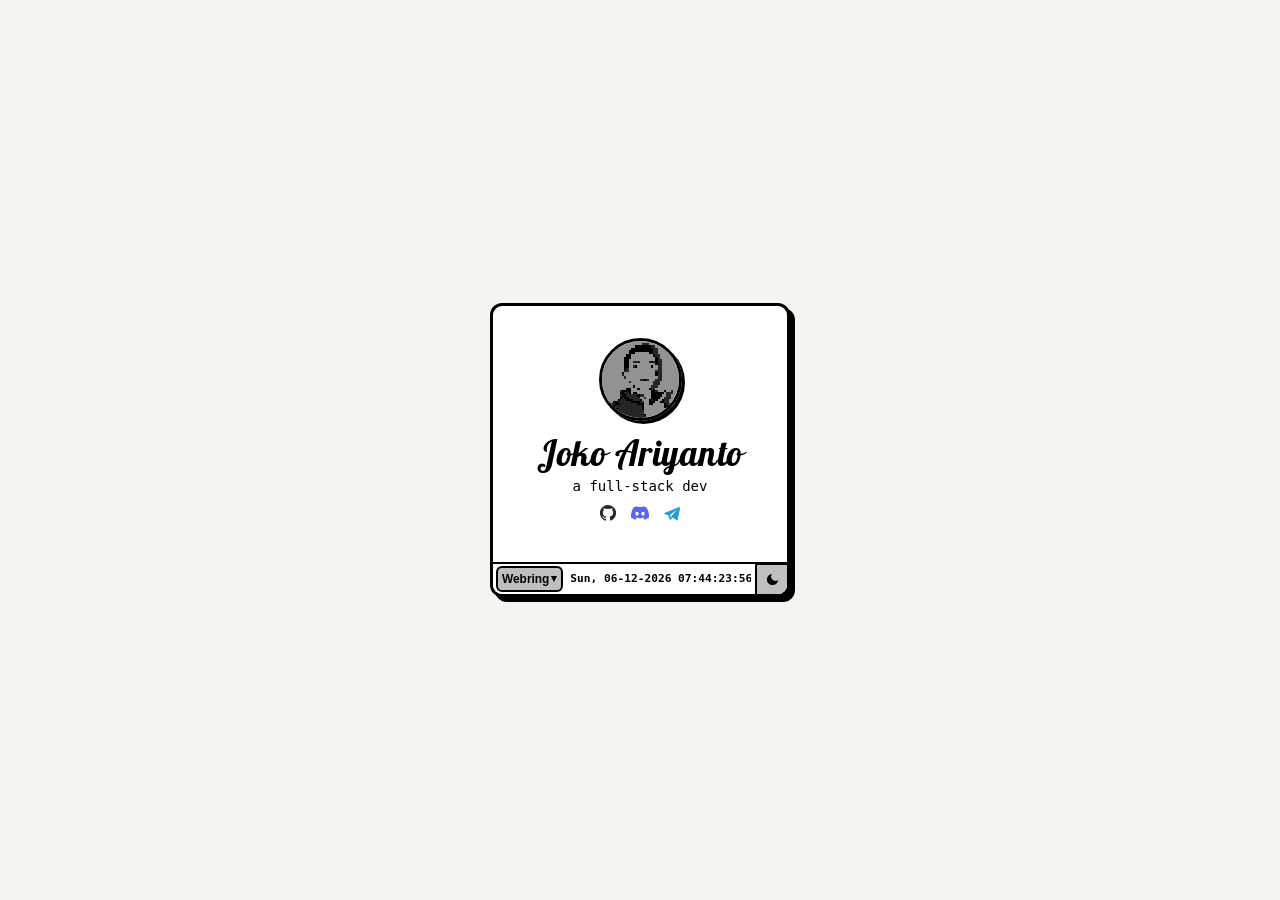
==== commit 0ab2a715: "Change greeting from 'Hello World' to 'Goodbye World'" ====
--- a/index.html
+++ b/index.html
@@ -1 +1 @@
-<!DOCTYPE html><html lang="en"><head><meta charset="UTF-8"><meta name="viewport" content="width=device-width, initial-scale=1.0, maximum-scale=1.0, user-scalable=no"><link rel="icon" href="img/logo.png"><link href="https://fonts.googleapis.com/css2?family=Lobster&display=swap" rel="stylesheet"><title>Joko Ariyanto</title><style>html{font-size:100%}:root{--bg-color:#f4f4f0;--card-bg:#fff;--text-color:#000;--accent-color:#bfbfbf;--border-color:#000;--shadow-color:#000;--disabled-item-color:#888888}[data-theme=night]{--bg-color:#121212;--card-bg:#1e1e1e;--text-color:#fff;--accent-color:#bfbfbf;--border-color:#fff;--shadow-color:#fff;--disabled-item-color:#777777}body{height:100vh;display:grid;place-content:center;background:var(--bg-color);color:var(--text-color);text-align:center;font-family:monospace,sans-serif;font-size:.875rem;margin:0;overflow:hidden;transition:background .3s ease,color .3s ease}body.gb{min-height:100vh;display:flex;flex-direction:column;justify-content:flex-start;align-items:center;margin:0;padding:24px 10px;box-sizing:border-box;overflow-y:auto!important;overflow-x:hidden!important}p{margin:0 0 .6rem}a{color:var(--text-color);text-decoration:none;font-weight:700}a:hover{background:var(--accent-color);color:#000}#container{width:300px;max-width:88vw;padding:2rem 15px 1.8rem 15px;box-sizing:border-box;background:var(--card-bg);border:3px solid var(--border-color);box-shadow:5px 5px 0 var(--shadow-color);border-radius:12px;display:flex;flex-direction:column;align-items:center;position:relative;overflow:hidden;transition:background .3s ease,border .3s ease,box-shadow .3s ease}body.gb #container{width:450px!important;max-width:92vw!important;height:auto!important;max-height:none!important;overflow:visible!important;margin:auto auto!important;border:3px solid var(--border-color,#000000)!important;box-shadow:5px 5px 0 var(--shadow-color,#000000)!important;border-radius:12px!important}body.gb #container .bottom-navbar{border-bottom-left-radius:9px;border-bottom-right-radius:9px}body.gb #container .bottom-navbar .theme-btn{border-bottom-right-radius:9px}.nav-line{height:30px;flex:1 1 auto;min-width:40px;box-sizing:border-box;overflow:hidden;position:relative;display:flex;align-items:center;white-space:nowrap;cursor:pointer;user-select:none}.marquee-text{position:absolute;left:0;font-size:80%;font-weight:700;color:var(--text-color);animation:marquee 8s linear infinite}.nav-line.paused .marquee-text{animation-play-state:paused}@keyframes marquee{0%{transform:translateX(180px)}100%{transform:translateX(-100%)}}.bottom-navbar .theme-btn{width:32px;height:32px;flex:0 0 32px;background:var(--accent-color);border-top:2px solid var(--border-color);border-left:2px solid var(--border-color);border-right:none;border-bottom:none;border-radius:0 0 9px 0;cursor:pointer;display:grid;place-content:center;padding:0;margin:0;box-sizing:border-box;transition:background .2s ease,color .2s ease}.bottom-navbar .theme-btn:hover{background:var(--card-bg);color:var(--text-color)}.bottom-navbar .theme-btn svg{width:15px;height:15px}#avatar{image-rendering:pixelated;height:5.5em;width:5.5em;object-fit:cover;border:3px solid var(--border-color);border-radius:50%;margin-bottom:.6rem;box-shadow:3px 3px 0 var(--shadow-color);transition:transform .1s ease,box-shadow .1s ease}#avatar:hover{transform:translateY(2px);box-shadow:none}#title{margin:0 0 .2rem;font-size:2.2rem;font-family:'Lobster',cursive;font-weight:400;letter-spacing:.5px}.social-icons{display:inline-flex;gap:14px;justify-content:center;align-items:center;margin:0 0 1.5rem}.social-icons a{display:inline-flex;padding:0;background:#fff0;border:none;border-radius:0;box-shadow:none;transition:transform .15s ease,opacity .15s ease}.social-icons a:hover{background:#fff0;transform:translateY(-2px);opacity:.8;padding:0;box-shadow:none}.social-github svg{fill:#24292e}[data-theme=night] .social-github svg{fill:#fff}.social-discord svg{fill:#5865F2}.social-telegram svg{fill:#229ED9}.social-icons svg{width:18px;height:18px;transition:fill .2s ease}@keyframes fadeIn{from{opacity:0;transform:translateY(5px)}to{opacity:1;transform:translateY(0)}}.dropdown{position:relative;display:inline-block;vertical-align:middle}.drop-btn{background:var(--card-bg);color:var(--text-color);border:2px solid var(--border-color);border-radius:6px;height:26px;padding:0 4px;font-size:85%;font-weight:700;cursor:pointer;display:inline-flex;align-items:center;gap:2px;box-shadow:none;transition:background .1s ease;box-sizing:border-box}.drop-btn:hover{background:var(--accent-color);color:#000}@keyframes blinkArrow{0%,100%{opacity:1}50%{opacity:.2}}.drop-arrow{font-size:90%;line-height:1;display:inline-block;animation:blinkArrow 1.2s infinite ease-in-out}.drop-menu{display:none;position:absolute;background:var(--card-bg);border:2px solid var(--border-color);border-radius:6px;z-index:99999;text-align:left;box-sizing:border-box;min-width:84px}.drop-menu.show{font-size:85%;display:block;animation:fadeIn .3s ease forwards}.drop-menu div{padding:7px 9px;cursor:pointer;color:var(--text-color);font-size:85%;font-weight:700;border-bottom:1px solid var(--border-color)}.drop-menu div.disabled-item{color:var(--disabled-item-color);opacity:.65}.drop-menu div.disabled-item:hover{background:#fff0;color:var(--disabled-item-color)}.drop-menu div:last-child{border-bottom:none}.drop-menu div:not(.disabled-item):hover{background:var(--accent-color);color:#000}.bottom-navbar{width:calc(100% + 30px);margin-left:-15px;margin-right:-15px;margin-bottom:-1.8rem;margin-top:1rem;padding:0 0 0 3px;display:flex;align-items:center;justify-content:space-between;gap:4px;background:var(--card-bg);border-top:2px solid var(--border-color);box-sizing:border-box;height:32px}.bottom-navbar .nav-left{display:flex;align-items:center;gap:3px;flex:0 0 auto}.bottom-navbar .wr-icon-btn{display:inline-flex;align-items:center;justify-content:center;height:26px;width:26px;padding:0;background:var(--accent-color);border:2px solid var(--border-color);border-radius:6px;box-shadow:none;transition:background .2s ease;color:#000;box-sizing:border-box}.bottom-navbar .wr-icon-btn:hover{background:var(--card-bg);color:var(--text-color)}.bottom-navbar .wr-icon-btn svg{width:15px;height:15px;stroke:currentColor}.fade-anim{opacity:1;visibility:visible;transition:opacity .3s ease,visibility .3s ease}.fade-anim.hidden{opacity:0;visibility:hidden;pointer-events:none;width:0;overflow:hidden;margin:0;padding:0}#giscus-wrapper{width:100%;text-align:left;box-sizing:border-box;padding:0 5px}@media (min-width:768px){#giscus-wrapper{padding:0 20px!important}}</style></head><body><div id="container"><img id="avatar" src="img/logo.png" alt="Avatar"><h1 id="title">Joko Ariyanto</h1><p>a full-stack dev</p><p class="social-icons"><a href="https://github.com/jokoarynt" target="_blank" title="GitHub" class="social-github"><svg viewBox="0 0 24 24"><path d="M12 1.25C6.06 1.25 1.25 6.06 1.25 12c0 4.75 3.08 8.78 7.35 10.2.54.1.74-.23.74-.52 0-.26-.01-1.12-.01-2.03-2.99.65-3.62-1.27-3.62-1.27-.49-1.24-1.19-1.57-1.19-1.57-.98-.67.07-.65.07-.65 1.08.08 1.65 1.11 1.65 1.11.96 1.64 2.51 1.17 3.12.89.1-.7.37-1.17.68-1.44-2.39-.27-4.9-1.19-4.9-5.31 0-1.17.42-2.13 1.11-2.88-.11-.27-.48-1.37.11-2.85 0 0 .9-.29 2.95 1.1.86-.24 1.78-.36 2.69-.36.91 0 1.83.12 2.69.36 2.05-1.39 2.95-1.1 2.95-1.1.59 1.48.22 2.58.11 2.85.69.75 1.11 1.71 1.11 2.88 0 4.13-2.52 5.04-4.92 5.3.38.33.73.98.73 1.98 0 1.43-.01 2.58-.01 2.93 0 .29.19.62.74.51 4.27-1.42 7.35-5.45 7.35-10.2 0-5.94-4.81-10.75-10.75-10.75z"/></svg></a><a href="https://discord.com/users/1559719492014186618" target="_blank" title="Discord" class="social-discord"><svg viewBox="0 0 24 24"><path d="M20.317 4.37a19.791 19.791 0 00-4.885-1.515.074.074 0 00-.079.037c-.21.375-.444.864-.608 1.25a18.27 18.27 0 00-5.487 0 12.64 12.64 0 00-.617-1.25.077.077 0 00-.079-.037A19.736 19.736 0 003.677 4.37a.07.07 0 00-.032.027C.533 9.046-.32 13.58.099 18.057a.082.082 0 00.031.057 19.9 19.9 0 005.993 3.03.078.078 0 00.084-.028c.462-.63.874-1.295 1.226-1.994.021-.041.001-.09-.041-.106a13.107 13.107 0 01-1.872-.892.077.077 0 01-.008-.128 10.2 10.2 0 00.372-.292.074.074 0 01.077-.01c3.927 1.793 8.18 1.793 12.061 0a.074.074 0 01.078.01c.12.098.246.198.373.292a.077.077 0 01-.006.127 12.299 12.299 0 01-1.873.892.077.077 0 00-.041.107c.36.698.772 1.362 1.225 1.993a.076.076 0 00.084.028 19.839 19.839 0 006.002-3.03.077.077 0 00.032-.054c.5-5.177-.838-9.674-3.549-13.66a.061.061 0 00-.031-.028zM8.02 15.33c-1.183 0-2.157-1.085-2.157-2.419 0-1.333.956-2.419 2.157-2.419 1.21 0 2.176 1.096 2.157 2.42 0 1.333-.956 2.418-2.157 2.418zm7.975 0c-1.183 0-2.157-1.085-2.157-2.419 0-1.333.955-2.419 2.157-2.419 1.21 0 2.176 1.096 2.157 2.42 0 1.333-.946 2.418-2.157 2.418z"/></svg></a><a href="https://jokoarynt.t.me" target="_blank" title="Telegram" class="social-telegram"><svg viewBox="0 0 24 24"><path d="M22.05 4.66a1.05 1.05 0 0 0-1.12-.17L2.64 11.54a1.05 1.05 0 0 0 .06 1.97l4.43 1.48 1.66 5.29a1.05 1.05 0 0 0 1.79.41l2.53-2.58 4.86 3.57a1.05 1.05 0 0 0 1.65-.63l3.1-15.4a1.05 1.05 0 0 0-.67-1.28zM9.49 14.37l9.29-6.64-7.43 8.21-.31 3.09-1.55-4.66z"/></svg></a></p><nav class="bottom-navbar"><div class="nav-left webring-container"><span class="dropdown" id="customDropdown"><button class="drop-btn" id="dropBtn" onclick="toggleDropdown(event)"><span id="dropLabel">Webring</span><span class="drop-arrow">&#9662;</span></button></span><div id="wrActionButtons" class="fade-anim hidden" style="display:inline-flex;align-items:center;gap:3px;"><a id="wr-site" class="wr-icon-btn" href="#" target="_blank" title="Webring info"><svg viewBox="0 0 24 24" fill="none" stroke="currentColor" stroke-width="2.5" stroke-linecap="round" stroke-linejoin="round"><path d="M9.09 9a3 3 0 0 1 5.83 1c0 2-3 3-3 3"/><line x1="12" y1="17" x2="12.01" y2="17"/></svg></a><a id="wr-prev" class="wr-icon-btn" href="#" target="_top" title="Previous"><svg viewBox="0 0 24 24" fill="none" stroke="currentColor" stroke-width="2"><polyline points="15 18 9 12 15 6"/></svg></a><span id="wr-rnd-wrapper" style="display:inline-flex;"><a id="wr-rnd" class="wr-icon-btn" href="#" target="_top" title="Random"><svg viewBox="0 0 24 24" fill="none" stroke="currentColor" stroke-width="2"><polyline points="16 3 21 3 21 8"/><line x1="4" y1="20" x2="21" y2="3"/><polyline points="21 16 21 21 16 21"/><line x1="15" y1="15" x2="21" y2="21"/><line x1="4" y1="4" x2="9" y2="9"/></svg></a></span><a id="wr-next" class="wr-icon-btn" href="#" target="_top" title="Next"><svg viewBox="0 0 24 24" fill="none" stroke="currentColor" stroke-width="2"><polyline points="9 18 15 12 9 6"/></svg></a></div></div><div class="nav-line" id="navLine"><span class="marquee-text" id="dateTimeMarquee"></span></div><button class="theme-btn" id="themeBtn" onclick="toggleTheme()" title="Change Theme"><svg id="themeIcon" viewBox="0 0 24 24"></svg></button></nav></div><div class="drop-menu" id="dropMenu"><div class="disabled-item" onclick="changeWebring('0')">Webring</div><div onclick="changeWebring('1')">Foxwells</div><div onclick="changeWebring('2')">Kanring</div><div onclick="changeWebring('3')">No AI</div><div onclick="changeWebring('4')">Octo Ring</div><div onclick="changeWebring('5')">Tokukatsu</div><div onclick="changeWebring('6')">Roboring</div></div><script>function updateDateTime(){const now=new Date();const weekday=now.toLocaleDateString('en-US',{weekday:'short'});const day=String(now.getDate()).padStart(2,'0');const month=String(now.getMonth()+1).padStart(2,'0');const year=now.getFullYear();const hours=String(now.getHours()).padStart(2,'0');const minutes=String(now.getMinutes()).padStart(2,'0');const seconds=String(now.getSeconds()).padStart(2,'0');const milliseconds=String(now.getMilliseconds()).padStart(3,'0').slice(0,2);const formattedString=`${weekday}, ${day}-${month}-${year} ${hours}:${minutes}:${seconds}:${milliseconds}`;const marquee=document.getElementById('dateTimeMarquee');if(marquee){marquee.textContent=formattedString}} let timerInterval=null;let isManualPaused=!1;function startTimer(){if(!timerInterval){timerInterval=setInterval(updateDateTime,50)}} function stopTimer(){clearInterval(timerInterval);timerInterval=null} updateDateTime();startTimer();const navLine=document.getElementById('navLine');if(navLine){navLine.addEventListener('mouseenter',()=>{if(!isManualPaused){stopTimer();navLine.classList.add('paused')}});navLine.addEventListener('mouseleave',()=>{if(!isManualPaused){updateDateTime();startTimer();navLine.classList.remove('paused')}});navLine.addEventListener('click',()=>{isManualPaused=!isManualPaused;if(isManualPaused){stopTimer();navLine.classList.add('paused')}else{updateDateTime();startTimer();navLine.classList.remove('paused')}})} function toggleDropdown(e){if(e&&e.stopPropagation)e.stopPropagation();const btn=document.getElementById('dropBtn');const menu=document.getElementById('dropMenu');if(menu.classList.contains('show')){menu.classList.remove('show')}else{const rect=btn.getBoundingClientRect();menu.style.position='fixed';menu.style.width=rect.width+'px';menu.style.left=rect.left+'px';menu.classList.add('show');const menuHeight=menu.offsetHeight;menu.style.top=(rect.top-menuHeight-4)+'px'}} window.addEventListener('click',(e)=>{const menu=document.getElementById('dropMenu');const btn=document.getElementById('dropBtn');if(menu&&menu.classList.contains('show')&&!btn.contains(e.target)){menu.classList.remove('show')}});function changeWebring(val){const names={'0':'Webring','1':'Foxwells','2':'Kanring','3':'No AI','4':'Octo Ring','5':'Tokukatsu','6':'Roboring',};const sites={'0':'#','1':'https://foxwells.garden/webring/','2':'https://ring.kan.sh','3':'https://baccyflap.com/noai','4':'https://octo-ring.com/','5':'https://tokuring.nekoweb.org','6':'https://stellophiliac.github.io/roboring/',};const prevs={'0':'#','1':'https://foxwells.garden/webring/?prv&s=jokoarynt','2':'https://ring.kan.sh/members/jokoarynt/prev','3':'https://baccyflap.com/noai/?prv&s=jok','4':'https://octo-ring.com/p/jokoarynt/prev','5':'https://tokuring.nekoweb.org?action=previous','6':'https://stellophiliac.github.io/roboring/jokoarynt/previous',};const rnds={'0':'#','1':'https://foxwells.garden/webring/?rnd','3':'https://baccyflap.com/noai/?rnd','4':'https://octo-ring.com/p/jokoarynt/random','5':'https://tokuring.nekoweb.org?action=random',};const nexts={'0':'#','1':'https://foxwells.garden/webring/?nxt&s=jokoarynt','2':'https://ring.kan.sh/members/jokoarynt/next','3':'https://baccyflap.com/noai/?nxt&s=jok','4':'https://octo-ring.com/p/jokoarynt/next','5':'https://tokuring.nekoweb.org?action=next','6':'https://stellophiliac.github.io/roboring/jokoarynt/next',};const actionButtons=document.getElementById('wrActionButtons');const dropBtn=document.getElementById('dropBtn');if(val==='0'){actionButtons.classList.add('hidden');if(dropBtn){dropBtn.style.background='#bfbfbf';dropBtn.style.color='#000'}}else{actionButtons.classList.remove('hidden');if(dropBtn){dropBtn.style.background='';dropBtn.style.color=''} document.getElementById('wr-site').href=sites[val]||sites['1'];document.getElementById('wr-prev').href=prevs[val]||prevs['1'];document.getElementById('wr-next').href=nexts[val]||nexts['1'];const rndWrapper=document.getElementById('wr-rnd-wrapper');if(val==='2'||val==='6'){rndWrapper.style.display='none'}else{rndWrapper.style.display='inline-flex';document.getElementById('wr-rnd').href=rnds[val]||rnds['1']}} document.getElementById('dropLabel').textContent=names[val]||'Webring';localStorage.setItem('selectedWebring',val);const menu=document.getElementById('dropMenu');if(menu)menu.classList.remove('show');} function updateThemeIcon(isNight){const icon=document.getElementById('themeIcon');if(!icon)return;if(isNight){icon.innerHTML='<circle cx="12" cy="12" r="5"></circle><line x1="12" y1="1" x2="12" y2="3"></line><line x1="12" y1="21" x2="12" y2="23"></line><line x1="4.22" y1="4.22" x2="5.64" y2="5.64"></line><line x1="18.36" y1="18.36" x2="19.78" y2="19.78"></line><line x1="1" y1="12" x2="3" y2="12"></line><line x1="21" y1="12" x2="23" y2="12"></line><line x1="4.22" y1="19.78" x2="5.64" y2="18.36"></line><line x1="18.36" y1="5.64" x2="19.78" y2="4.22"></line>';icon.setAttribute('fill','none');icon.setAttribute('stroke','currentColor');icon.setAttribute('stroke-width','2')}else{icon.innerHTML='<path d="M21 12.79A9 9 0 1 1 11.21 3 7 7 0 0 0 21 12.79z"></path>';icon.setAttribute('fill','#000');icon.removeAttribute('stroke');icon.removeAttribute('stroke-width')}} function updateGiscusTheme(){const iframe=document.querySelector('iframe.giscus-frame');if(iframe){iframe.contentWindow.postMessage({giscus:{setConfig:{theme:'https://joko.my.id/gb/style.min.css'}}},'https://giscus.app')}} function toggleTheme(){const isNight=document.documentElement.getAttribute('data-theme')==='night';if(isNight){document.documentElement.removeAttribute('data-theme');localStorage.setItem('theme','light');updateThemeIcon(!1)}else{document.documentElement.setAttribute('data-theme','night');localStorage.setItem('theme','night');updateThemeIcon(!0)} updateGiscusTheme()} document.addEventListener('DOMContentLoaded',()=>{const savedRing=localStorage.getItem('selectedWebring')||'0';changeWebring(savedRing);const savedTheme=localStorage.getItem('theme');let isNight=!1;if(savedTheme){isNight=(savedTheme==='night')}else{isNight=window.matchMedia('(prefers-color-scheme: dark)').matches} if(isNight){document.documentElement.setAttribute('data-theme','night');updateThemeIcon(!0)}else{document.documentElement.removeAttribute('data-theme');updateThemeIcon(!1)} setTimeout(updateGiscusTheme,1500)})</script></body></html>
+<!DOCTYPE html><html lang="en"><head><meta charset="UTF-8"><meta name="viewport" content="width=device-width, initial-scale=1.0, maximum-scale=1.0, user-scalable=no"><link rel="icon" href="img/logo.png"><link href="https://fonts.googleapis.com/css2?family=Lobster&display=swap" rel="stylesheet"><title>Joko Ariyanto</title><style>html{font-size:100%}:root{--bg-color:#f4f4f0;--card-bg:#fff;--text-color:#000;--accent-color:#bfbfbf;--border-color:#000;--shadow-color:#000;--disabled-item-color:#888888}[data-theme=night]{--bg-color:#121212;--card-bg:#1e1e1e;--text-color:#fff;--accent-color:#bfbfbf;--border-color:#fff;--shadow-color:#fff;--disabled-item-color:#777777}body{height:100vh;display:grid;place-content:center;background:var(--bg-color);color:var(--text-color);text-align:center;font-family:monospace,sans-serif;font-size:.875rem;margin:0;overflow:hidden;transition:background .3s ease,color .3s ease}body.gb{min-height:100vh;display:flex;flex-direction:column;justify-content:flex-start;align-items:center;margin:0;padding:24px 10px;box-sizing:border-box;overflow-y:auto!important;overflow-x:hidden!important}p{margin:0 0 .6rem}a{color:var(--text-color);text-decoration:none;font-weight:700}a:hover{background:var(--accent-color);color:#000}#container{width:300px;max-width:88vw;padding:2rem 15px 1.8rem 15px;box-sizing:border-box;background:var(--card-bg);border:3px solid var(--border-color);box-shadow:5px 5px 0 var(--shadow-color);border-radius:12px;display:flex;flex-direction:column;align-items:center;position:relative;overflow:hidden;transition:background .3s ease,border .3s ease,box-shadow .3s ease}body.gb #container{width:450px!important;max-width:92vw!important;height:auto!important;max-height:none!important;overflow:visible!important;margin:auto auto!important;border:3px solid var(--border-color,#000000)!important;box-shadow:5px 5px 0 var(--shadow-color,#000000)!important;border-radius:12px!important}body.gb #container .bottom-navbar{border-bottom-left-radius:9px;border-bottom-right-radius:9px}body.gb #container .bottom-navbar .theme-btn{border-bottom-right-radius:9px}.nav-line{height:30px;flex:1 1 auto;min-width:40px;box-sizing:border-box;overflow:hidden;position:relative;display:flex;align-items:center;white-space:nowrap;cursor:pointer;user-select:none}.marquee-text{position:absolute;left:0;font-size:80%;font-weight:700;color:var(--text-color);animation:marquee 8s linear infinite}.nav-line.paused .marquee-text{animation-play-state:paused}@keyframes marquee{0%{transform:translateX(180px)}100%{transform:translateX(-100%)}}.bottom-navbar .theme-btn{width:32px;height:32px;flex:0 0 32px;background:var(--accent-color);border-top:2px solid var(--border-color);border-left:2px solid var(--border-color);border-right:none;border-bottom:none;border-radius:0 0 9px 0;cursor:pointer;display:grid;place-content:center;padding:0;margin:0;box-sizing:border-box;transition:background .2s ease,color .2s ease}.bottom-navbar .theme-btn:hover{background:var(--card-bg);color:var(--text-color)}.bottom-navbar .theme-btn svg{width:15px;height:15px}#avatar{image-rendering:pixelated;height:5.5em;width:5.5em;object-fit:cover;border:3px solid var(--border-color);border-radius:50%;margin-bottom:.6rem;box-shadow:3px 3px 0 var(--shadow-color);transition:transform .1s ease,box-shadow .1s ease}#avatar:hover{transform:translateY(2px);box-shadow:none}#title{margin:0 0 .2rem;font-size:2.2rem;font-family:'Lobster',cursive;font-weight:400;letter-spacing:.5px}.social-icons{display:inline-flex;gap:14px;justify-content:center;align-items:center;margin:0 0 1.5rem}.social-icons a{display:inline-flex;padding:0;background:#fff0;border:none;border-radius:0;box-shadow:none;transition:transform .15s ease,opacity .15s ease}.social-icons a:hover{background:#fff0;transform:translateY(-2px);opacity:.8;padding:0;box-shadow:none}.social-github svg{fill:#24292e}[data-theme=night] .social-github svg{fill:#fff}.social-discord svg{fill:#5865F2}.social-telegram svg{fill:#229ED9}.social-icons svg{width:18px;height:18px;transition:fill .2s ease}@keyframes fadeIn{from{opacity:0;transform:translateY(5px)}to{opacity:1;transform:translateY(0)}}.dropdown{position:relative;display:inline-block;vertical-align:middle}.drop-btn{background:var(--card-bg);color:var(--text-color);border:2px solid var(--border-color);border-radius:6px;height:26px;padding:0 4px;font-size:85%;font-weight:700;cursor:pointer;display:inline-flex;align-items:center;gap:2px;box-shadow:none;transition:background .1s ease;box-sizing:border-box}.drop-btn:hover{background:var(--accent-color);color:#000}@keyframes blinkArrow{0%,100%{opacity:1}50%{opacity:.2}}.drop-arrow{font-size:90%;line-height:1;display:inline-block;animation:blinkArrow 1.2s infinite ease-in-out}.drop-menu{display:none;position:absolute;background:var(--card-bg);border:2px solid var(--border-color);border-radius:6px;z-index:99999;text-align:left;box-sizing:border-box;min-width:84px}.drop-menu.show{font-size:85%;display:block;animation:fadeIn .3s ease forwards}.drop-menu div{padding:7px 9px;cursor:pointer;color:var(--text-color);font-size:85%;font-weight:700;border-bottom:1px solid var(--border-color)}.drop-menu div.disabled-item{color:var(--disabled-item-color);opacity:.65}.drop-menu div.disabled-item:hover{background:#fff0;color:var(--disabled-item-color)}.drop-menu div:last-child{border-bottom:none}.drop-menu div:not(.disabled-item):hover{background:var(--accent-color);color:#000}.bottom-navbar{width:calc(100% + 30px);margin-left:-15px;margin-right:-15px;margin-bottom:-1.8rem;margin-top:1rem;padding:0 0 0 3px;display:flex;align-items:center;justify-content:space-between;gap:4px;background:var(--card-bg);border-top:2px solid var(--border-color);box-sizing:border-box;height:32px}.bottom-navbar .nav-left{display:flex;align-items:center;gap:3px;flex:0 0 auto}.bottom-navbar .wr-icon-btn{display:inline-flex;align-items:center;justify-content:center;height:26px;width:26px;padding:0;background:var(--accent-color);border:2px solid var(--border-color);border-radius:6px;box-shadow:none;transition:background .2s ease;color:#000;box-sizing:border-box}.bottom-navbar .wr-icon-btn:hover{background:var(--card-bg);color:var(--text-color)}.bottom-navbar .wr-icon-btn svg{width:15px;height:15px;stroke:currentColor}.fade-anim{opacity:1;visibility:visible;transition:opacity .3s ease,visibility .3s ease}.fade-anim.hidden{opacity:0;visibility:hidden;pointer-events:none;width:0;overflow:hidden;margin:0;padding:0}#giscus-wrapper{width:100%;text-align:left;box-sizing:border-box;padding:0 5px}@media (min-width:768px){#giscus-wrapper{padding:0 20px!important}}</style></head><body><div id="container"><img id="avatar" src="img/logo.png" alt="Avatar"><h1 id="title">Joko Ariyanto</h1><p>a full-stack dev</p><p class="social-icons"><a href="https://github.com/jokoarynt" target="_blank" title="GitHub" class="social-github"><svg viewBox="0 0 24 24"><path d="M12 1.25C6.06 1.25 1.25 6.06 1.25 12c0 4.75 3.08 8.78 7.35 10.2.54.1.74-.23.74-.52 0-.26-.01-1.12-.01-2.03-2.99.65-3.62-1.27-3.62-1.27-.49-1.24-1.19-1.57-1.19-1.57-.98-.67.07-.65.07-.65 1.08.08 1.65 1.11 1.65 1.11.96 1.64 2.51 1.17 3.12.89.1-.7.37-1.17.68-1.44-2.39-.27-4.9-1.19-4.9-5.31 0-1.17.42-2.13 1.11-2.88-.11-.27-.48-1.37.11-2.85 0 0 .9-.29 2.95 1.1.86-.24 1.78-.36 2.69-.36.91 0 1.83.12 2.69.36 2.05-1.39 2.95-1.1 2.95-1.1.59 1.48.22 2.58.11 2.85.69.75 1.11 1.71 1.11 2.88 0 4.13-2.52 5.04-4.92 5.3.38.33.73.98.73 1.98 0 1.43-.01 2.58-.01 2.93 0 .29.19.62.74.51 4.27-1.42 7.35-5.45 7.35-10.2 0-5.94-4.81-10.75-10.75-10.75z"/></svg></a><a href="https://discord.com/users/1559719492014186618" target="_blank" title="Discord" class="social-discord"><svg viewBox="0 0 24 24"><path d="M20.317 4.37a19.791 19.791 0 00-4.885-1.515.074.074 0 00-.079.037c-.21.375-.444.864-.608 1.25a18.27 18.27 0 00-5.487 0 12.64 12.64 0 00-.617-1.25.077.077 0 00-.079-.037A19.736 19.736 0 003.677 4.37a.07.07 0 00-.032.027C.533 9.046-.32 13.58.099 18.057a.082.082 0 00.031.057 19.9 19.9 0 005.993 3.03.078.078 0 00.084-.028c.462-.63.874-1.295 1.226-1.994.021-.041.001-.09-.041-.106a13.107 13.107 0 01-1.872-.892.077.077 0 01-.008-.128 10.2 10.2 0 00.372-.292.074.074 0 01.077-.01c3.927 1.793 8.18 1.793 12.061 0a.074.074 0 01.078.01c.12.098.246.198.373.292a.077.077 0 01-.006.127 12.299 12.299 0 01-1.873.892.077.077 0 00-.041.107c.36.698.772 1.362 1.225 1.993a.076.076 0 00.084.028 19.839 19.839 0 006.002-3.03.077.077 0 00.032-.054c.5-5.177-.838-9.674-3.549-13.66a.061.061 0 00-.031-.028zM8.02 15.33c-1.183 0-2.157-1.085-2.157-2.419 0-1.333.956-2.419 2.157-2.419 1.21 0 2.176 1.096 2.157 2.42 0 1.333-.956 2.418-2.157 2.418zm7.975 0c-1.183 0-2.157-1.085-2.157-2.419 0-1.333.955-2.419 2.157-2.419 1.21 0 2.176 1.096 2.157 2.42 0 1.333-.946 2.418-2.157 2.418z"/></svg></a><a href="https://jokoarynt.t.me" target="_blank" title="Telegram" class="social-telegram"><svg viewBox="0 0 24 24"><path d="M22.05 4.66a1.05 1.05 0 0 0-1.12-.17L2.64 11.54a1.05 1.05 0 0 0 .06 1.97l4.43 1.48 1.66 5.29a1.05 1.05 0 0 0 1.79.41l2.53-2.58 4.86 3.57a1.05 1.05 0 0 0 1.65-.63l3.1-15.4a1.05 1.05 0 0 0-.67-1.28zM9.49 14.37l9.29-6.64-7.43 8.21-.31 3.09-1.55-4.66z"/></svg></a></p><nav class="bottom-navbar"><div class="nav-left webring-container"><span class="dropdown" id="customDropdown"><button class="drop-btn" id="dropBtn" onclick="toggleDropdown(event)"><span id="dropLabel">Webring</span><span class="drop-arrow">&#9662;</span></button></span><div id="wrActionButtons" class="fade-anim hidden" style="display:inline-flex;align-items:center;gap:3px;"><a id="wr-site" class="wr-icon-btn" href="#" target="_blank" title="Webring info"><svg viewBox="0 0 24 24" fill="none" stroke="currentColor" stroke-width="2.5" stroke-linecap="round" stroke-linejoin="round"><path d="M9.09 9a3 3 0 0 1 5.83 1c0 2-3 3-3 3"/><line x1="12" y1="17" x2="12.01" y2="17"/></svg></a><a id="wr-prev" class="wr-icon-btn" href="#" target="_top" title="Previous"><svg viewBox="0 0 24 24" fill="none" stroke="currentColor" stroke-width="2"><polyline points="15 18 9 12 15 6"/></svg></a><span id="wr-rnd-wrapper" style="display:inline-flex;"><a id="wr-rnd" class="wr-icon-btn" href="#" target="_top" title="Random"><svg viewBox="0 0 24 24" fill="none" stroke="currentColor" stroke-width="2"><polyline points="16 3 21 3 21 8"/><line x1="4" y1="20" x2="21" y2="3"/><polyline points="21 16 21 21 16 21"/><line x1="15" y1="15" x2="21" y2="21"/><line x1="4" y1="4" x2="9" y2="9"/></svg></a></span><a id="wr-next" class="wr-icon-btn" href="#" target="_top" title="Next"><svg viewBox="0 0 24 24" fill="none" stroke="currentColor" stroke-width="2"><polyline points="9 18 15 12 9 6"/></svg></a></div></div><div class="nav-line" id="navLine"><span class="marquee-text" id="dateTimeMarquee"></span></div><button class="theme-btn" id="themeBtn" onclick="toggleTheme()" title="Change Theme"><svg id="themeIcon" viewBox="0 0 24 24"></svg></button></nav></div><div class="drop-menu" id="dropMenu"><div class="disabled-item" onclick="changeWebring('0')">Webring</div><div onclick="changeWebring('1')">Foxwells</div><div class="disabled-item" onclick="changeWebring('2')">Kanring</div><div onclick="changeWebring('3')">No AI</div><div onclick="changeWebring('4')">Octo Ring</div><div onclick="changeWebring('5')">Tokukatsu</div><div onclick="changeWebring('6')">Roboring</div></div><script>function updateDateTime(){const now=new Date();const weekday=now.toLocaleDateString('en-US',{weekday:'short'});const day=String(now.getDate()).padStart(2,'0');const month=String(now.getMonth()+1).padStart(2,'0');const year=now.getFullYear();const hours=String(now.getHours()).padStart(2,'0');const minutes=String(now.getMinutes()).padStart(2,'0');const seconds=String(now.getSeconds()).padStart(2,'0');const milliseconds=String(now.getMilliseconds()).padStart(3,'0').slice(0,2);const formattedString=`${weekday}, ${day}-${month}-${year} ${hours}:${minutes}:${seconds}:${milliseconds}`;const marquee=document.getElementById('dateTimeMarquee');if(marquee){marquee.textContent=formattedString}} let timerInterval=null;let isManualPaused=!1;function startTimer(){if(!timerInterval){timerInterval=setInterval(updateDateTime,50)}} function stopTimer(){clearInterval(timerInterval);timerInterval=null} updateDateTime();startTimer();const navLine=document.getElementById('navLine');if(navLine){navLine.addEventListener('mouseenter',()=>{if(!isManualPaused){stopTimer();navLine.classList.add('paused')}});navLine.addEventListener('mouseleave',()=>{if(!isManualPaused){updateDateTime();startTimer();navLine.classList.remove('paused')}});navLine.addEventListener('click',()=>{isManualPaused=!isManualPaused;if(isManualPaused){stopTimer();navLine.classList.add('paused')}else{updateDateTime();startTimer();navLine.classList.remove('paused')}})} function toggleDropdown(e){if(e&&e.stopPropagation)e.stopPropagation();const btn=document.getElementById('dropBtn');const menu=document.getElementById('dropMenu');if(menu.classList.contains('show')){menu.classList.remove('show')}else{const rect=btn.getBoundingClientRect();menu.style.position='fixed';menu.style.width=rect.width+'px';menu.style.left=rect.left+'px';menu.classList.add('show');const menuHeight=menu.offsetHeight;menu.style.top=(rect.top-menuHeight-4)+'px'}} window.addEventListener('click',(e)=>{const menu=document.getElementById('dropMenu');const btn=document.getElementById('dropBtn');if(menu&&menu.classList.contains('show')&&!btn.contains(e.target)){menu.classList.remove('show')}});function changeWebring(val){const names={'0':'Webring','1':'Foxwells','2':'Kanring','3':'No AI','4':'Octo Ring','5':'Tokukatsu','6':'Roboring',};const sites={'0':'#','1':'https://foxwells.garden/webring/','2':'https://ring.kan.sh','3':'https://baccyflap.com/noai','4':'https://octo-ring.com/','5':'https://tokuring.nekoweb.org','6':'https://stellophiliac.github.io/roboring/',};const prevs={'0':'#','1':'https://foxwells.garden/webring/?prv&s=jokoarynt','2':'https://ring.kan.sh/members/jokoarynt/prev','3':'https://baccyflap.com/noai/?prv&s=jok','4':'https://octo-ring.com/p/jokoarynt/prev','5':'https://tokuring.nekoweb.org?action=previous','6':'https://stellophiliac.github.io/roboring/jokoarynt/previous',};const rnds={'0':'#','1':'https://foxwells.garden/webring/?rnd','3':'https://baccyflap.com/noai/?rnd','4':'https://octo-ring.com/p/jokoarynt/random','5':'https://tokuring.nekoweb.org?action=random',};const nexts={'0':'#','1':'https://foxwells.garden/webring/?nxt&s=jokoarynt','2':'https://ring.kan.sh/members/jokoarynt/next','3':'https://baccyflap.com/noai/?nxt&s=jok','4':'https://octo-ring.com/p/jokoarynt/next','5':'https://tokuring.nekoweb.org?action=next','6':'https://stellophiliac.github.io/roboring/jokoarynt/next',};const actionButtons=document.getElementById('wrActionButtons');const dropBtn=document.getElementById('dropBtn');if(val==='0'){actionButtons.classList.add('hidden');if(dropBtn){dropBtn.style.background='#bfbfbf';dropBtn.style.color='#000'}}else{actionButtons.classList.remove('hidden');if(dropBtn){dropBtn.style.background='';dropBtn.style.color=''} document.getElementById('wr-site').href=sites[val]||sites['1'];document.getElementById('wr-prev').href=prevs[val]||prevs['1'];document.getElementById('wr-next').href=nexts[val]||nexts['1'];const rndWrapper=document.getElementById('wr-rnd-wrapper');if(val==='2'||val==='6'){rndWrapper.style.display='none'}else{rndWrapper.style.display='inline-flex';document.getElementById('wr-rnd').href=rnds[val]||rnds['1']}} document.getElementById('dropLabel').textContent=names[val]||'Webring';localStorage.setItem('selectedWebring',val);const menu=document.getElementById('dropMenu');if(menu)menu.classList.remove('show');} function updateThemeIcon(isNight){const icon=document.getElementById('themeIcon');if(!icon)return;if(isNight){icon.innerHTML='<circle cx="12" cy="12" r="5"></circle><line x1="12" y1="1" x2="12" y2="3"></line><line x1="12" y1="21" x2="12" y2="23"></line><line x1="4.22" y1="4.22" x2="5.64" y2="5.64"></line><line x1="18.36" y1="18.36" x2="19.78" y2="19.78"></line><line x1="1" y1="12" x2="3" y2="12"></line><line x1="21" y1="12" x2="23" y2="12"></line><line x1="4.22" y1="19.78" x2="5.64" y2="18.36"></line><line x1="18.36" y1="5.64" x2="19.78" y2="4.22"></line>';icon.setAttribute('fill','none');icon.setAttribute('stroke','currentColor');icon.setAttribute('stroke-width','2')}else{icon.innerHTML='<path d="M21 12.79A9 9 0 1 1 11.21 3 7 7 0 0 0 21 12.79z"></path>';icon.setAttribute('fill','#000');icon.removeAttribute('stroke');icon.removeAttribute('stroke-width')}} function updateGiscusTheme(){const iframe=document.querySelector('iframe.giscus-frame');if(iframe){iframe.contentWindow.postMessage({giscus:{setConfig:{theme:'https://joko.my.id/gb/style.min.css'}}},'https://giscus.app')}} function toggleTheme(){const isNight=document.documentElement.getAttribute('data-theme')==='night';if(isNight){document.documentElement.removeAttribute('data-theme');localStorage.setItem('theme','light');updateThemeIcon(!1)}else{document.documentElement.setAttribute('data-theme','night');localStorage.setItem('theme','night');updateThemeIcon(!0)} updateGiscusTheme()} document.addEventListener('DOMContentLoaded',()=>{const savedRing=localStorage.getItem('selectedWebring')||'0';changeWebring(savedRing);const savedTheme=localStorage.getItem('theme');let isNight=!1;if(savedTheme){isNight=(savedTheme==='night')}else{isNight=window.matchMedia('(prefers-color-scheme: dark)').matches} if(isNight){document.documentElement.setAttribute('data-theme','night');updateThemeIcon(!0)}else{document.documentElement.removeAttribute('data-theme');updateThemeIcon(!1)} setTimeout(updateGiscusTheme,1500)})</script></body></html>
